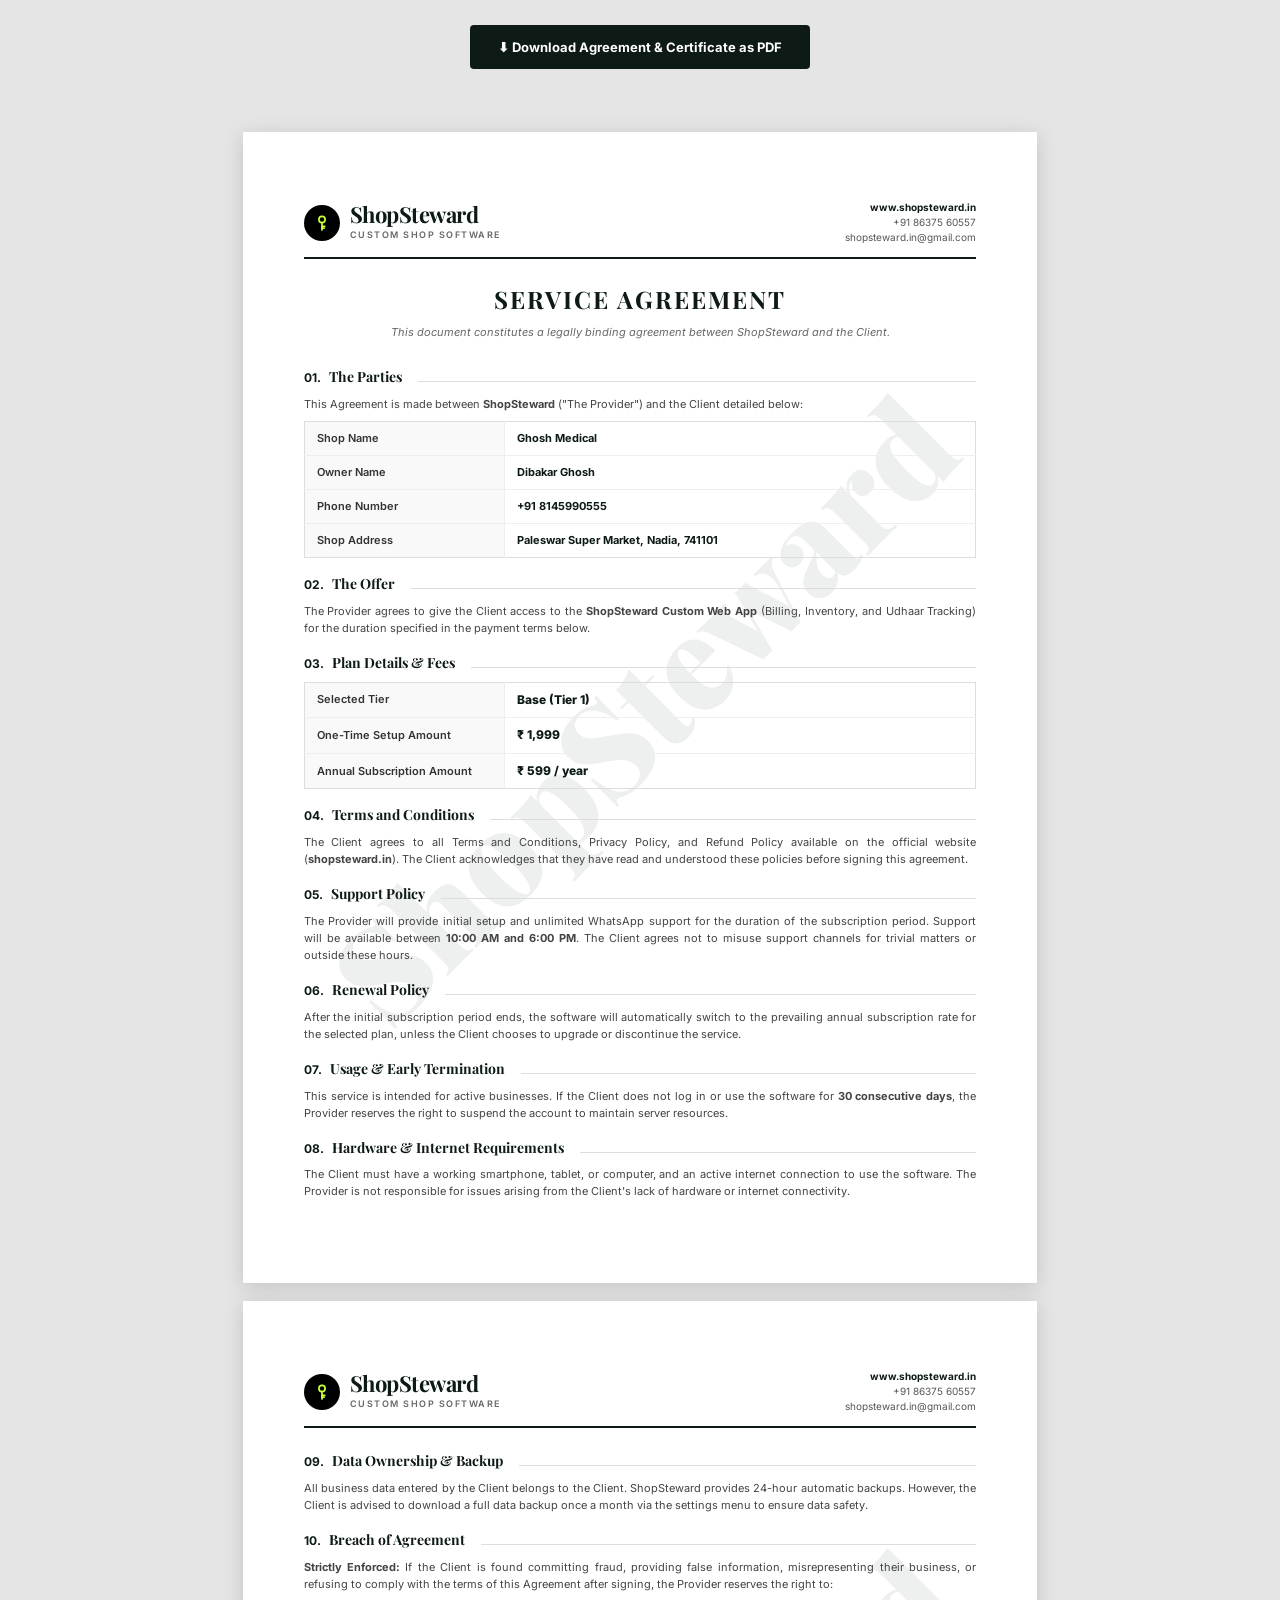
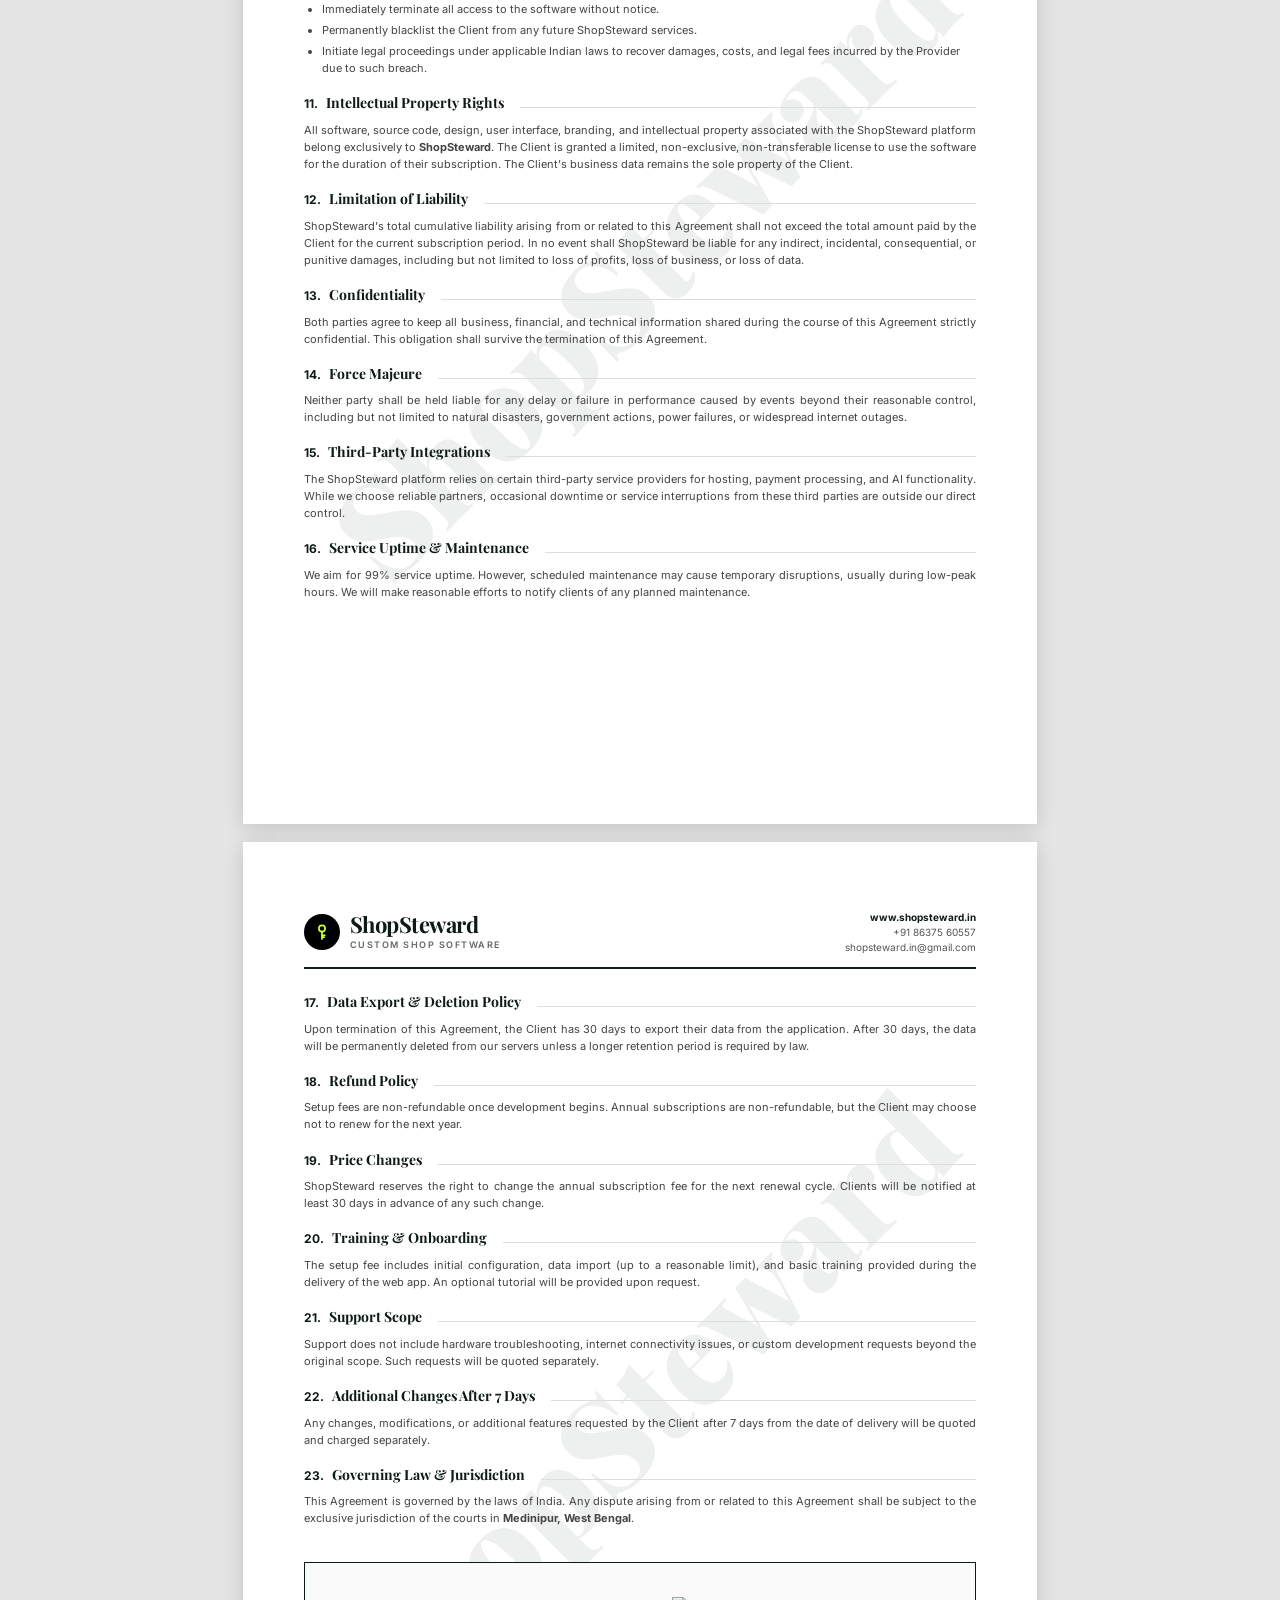
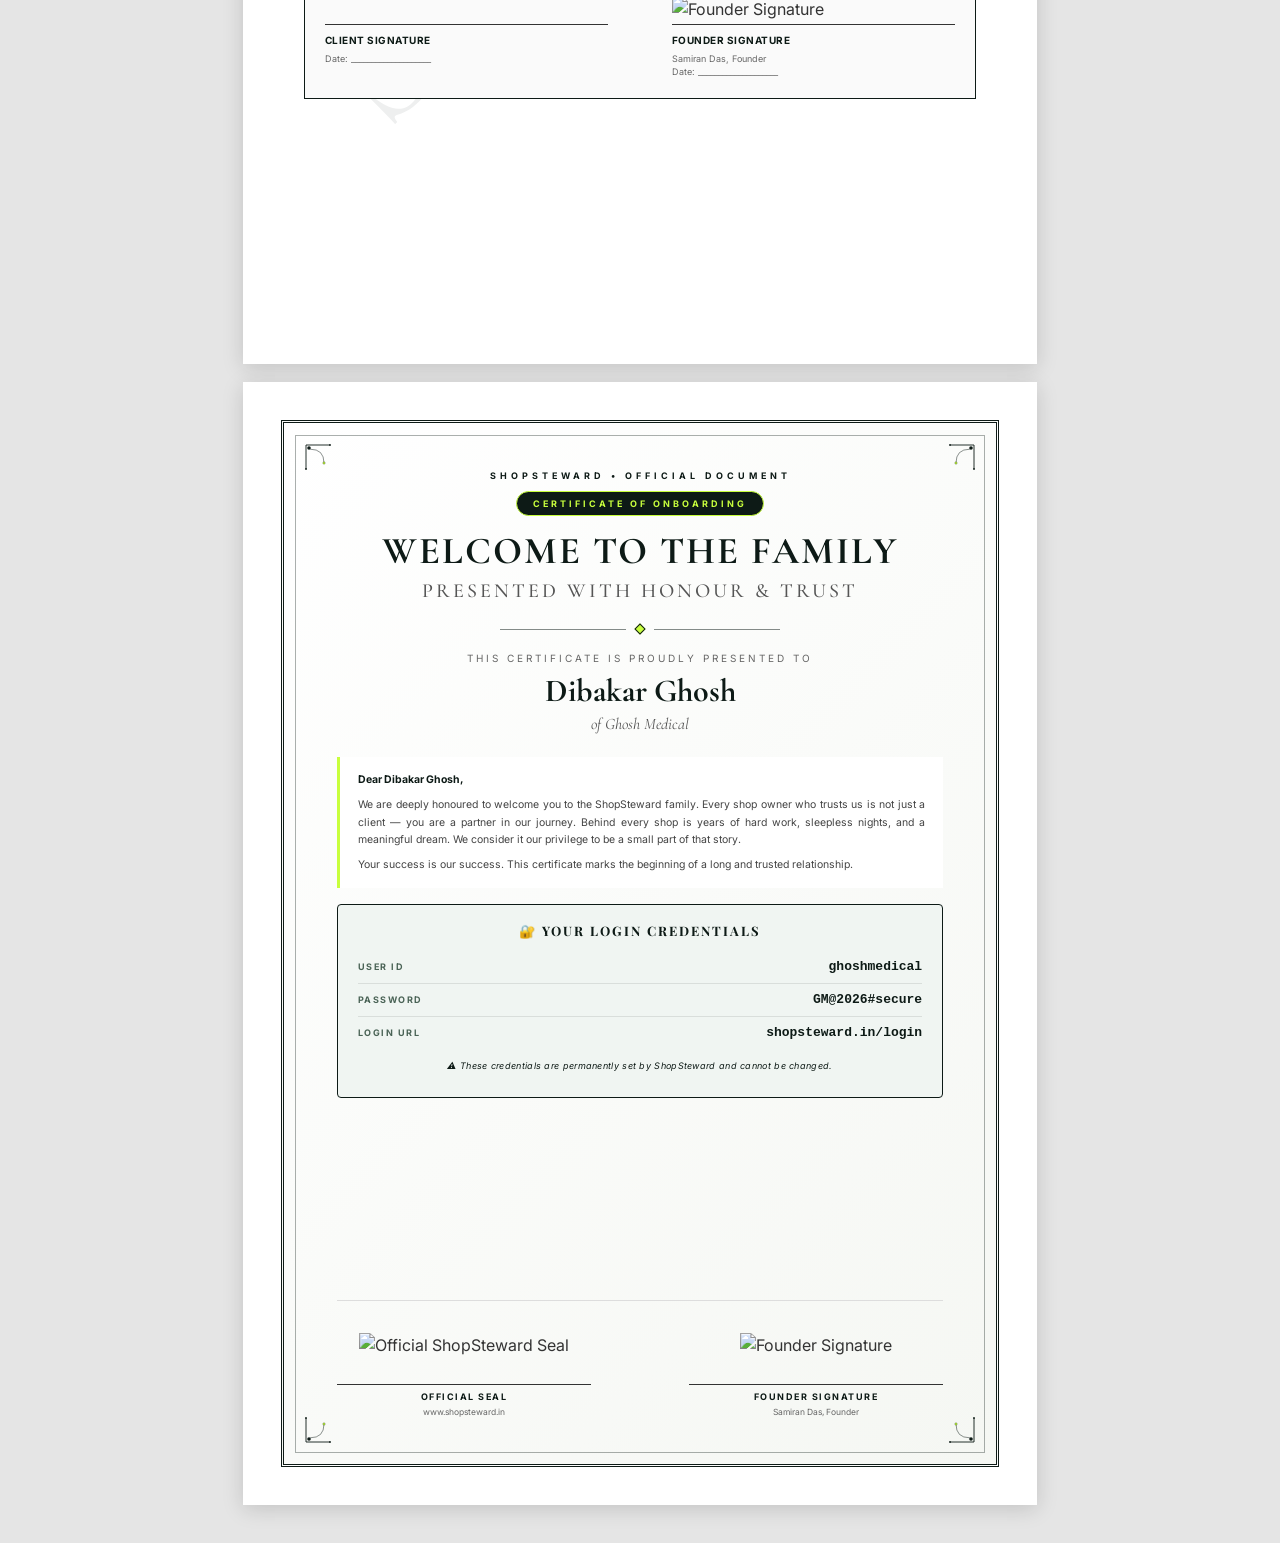
==== index.html @ d583997a "Add files via upload" ====
<!doctype html>
<html lang="en">
<head>
<meta charset="utf-8">
<meta name="viewport" content="width=device-width,initial-scale=1,viewport-fit=cover">
<title>ShopSteward — Service Agreement &amp; Onboarding Certificate</title>
<link rel="preconnect" href="https://fonts.googleapis.com">
<link rel="preconnect" href="https://fonts.gstatic.com" crossorigin>
<link href="https://fonts.googleapis.com/css2?family=Inter:wght@400;500;600;700&family=Playfair+Display:ital,wght@0,400;0,600;0,700;1,400&family=Cormorant+Garamond:wght@500;600;700&display=swap" rel="stylesheet">
<script src="https://cdnjs.cloudflare.com/ajax/libs/html2pdf.js/0.10.1/html2pdf.bundle.min.js"></script>
<style>
  @page { size: A4; margin: 0; }
  * { box-sizing: border-box; -webkit-print-color-adjust: exact; print-color-adjust: exact; }
  body {
    margin: 0; padding: 0; background: #e5e5e5;
    font-family: 'Inter', sans-serif; color: #333; line-height: 1.55;
  }
  #pdf-document { padding: 20px 0; }

  .page {
    width: 210mm; min-height: 297mm; margin: 18px auto;
    background: #ffffff; padding: 18mm 16mm;
    position: relative; box-shadow: 0 4px 20px rgba(0,0,0,0.15);
    overflow: hidden; page-break-after: always;
  }
  .page:last-child { page-break-after: auto; }

  .watermark {
    position: absolute; top: 50%; left: 50%;
    transform: translate(-50%, -50%) rotate(-45deg);
    font-family: 'Playfair Display', serif; font-size: 130px;
    font-weight: 900; color: rgba(13, 26, 22, 0.07);
    white-space: nowrap; z-index: 0; pointer-events: none; user-select: none;
  }
  .content { position: relative; z-index: 1; }

  .header {
    display: flex; justify-content: space-between; align-items: center;
    flex-wrap: wrap; gap: 12px; padding-bottom: 12px;
    border-bottom: 2px solid #0D1A16; margin-bottom: 22px;
  }
  .brand { display: flex; align-items: center; gap: 10px; }
  .logo-circle {
    width: 36px; height: 36px; background-color: #000000;
    border-radius: 50%; display: flex; align-items: center;
    justify-content: center; flex-shrink: 0;
  }
  .logo-circle svg { width: 22px; height: 22px; }
  .brand-text {
    font-family: 'Playfair Display', serif; font-size: 22px;
    font-weight: 700; letter-spacing: -0.5px; color: #0D1A16; line-height: 1;
  }
  .brand-sub {
    font-size: 9px; font-weight: 600; letter-spacing: 1.5px;
    color: #666; text-transform: uppercase; margin-top: 3px;
  }
  .header-contact { text-align: right; font-size: 10px; color: #555; line-height: 1.5; }
  .header-contact strong { color: #0D1A16; }

  .doc-title {
    text-align: center; font-family: 'Playfair Display', serif;
    font-size: 24px; font-weight: 700; letter-spacing: 2px;
    text-transform: uppercase; color: #0D1A16; margin-bottom: 6px;
  }
  .doc-subtitle {
    text-align: center; font-size: 11px; color: #666;
    margin-bottom: 25px; font-style: italic;
  }

  .section { margin-bottom: 15px; }
  h2 {
    font-family: 'Playfair Display', serif; font-size: 14px;
    font-weight: 700; color: #0D1A16; margin-top: 0; margin-bottom: 8px;
    display: flex; align-items: baseline; gap: 8px;
  }
  h2 .num { font-family: 'Inter', sans-serif; font-size: 12px; font-weight: 700; color: #0D1A16; }
  h2 .divider { flex-grow: 1; height: 1px; background-color: #ddd; margin-left: 8px; }
  p { font-size: 11px; margin: 0 0 8px 0; color: #444; text-align: justify; }
  ul { padding-left: 18px; margin: 0 0 10px 0; }
  li { font-size: 11px; margin-bottom: 4px; color: #444; }

  .info-table {
    width: 100%; border-collapse: collapse; margin-bottom: 12px;
    font-size: 11px; border: 1px solid #ddd;
  }
  .info-table td { padding: 8px 12px; border-bottom: 1px solid #eee; }
  .info-table tr:last-child td { border-bottom: none; }
  .info-table td:first-child {
    width: 200px; font-weight: 600; color: #333;
    background-color: #f9f9f9; border-right: 1px solid #eee;
  }
  .info-table td:last-child { color: #0D1A16; font-weight: 700; }
  .info-table.financial td:last-child { font-size: 12px; font-weight: 800; }

  .signatures {
    display: flex; justify-content: space-between; margin-top: 35px;
    padding: 20px; border: 1.5px solid #0D1A16; background-color: #fafafa;
  }
  .sig-box { width: 45%; }
  .sig-line {
    border-bottom: 1px solid #333; height: 42px;
    margin-bottom: 8px; position: relative;
  }
  .signature-img {
    position: absolute; bottom: 3px; left: 0;
    max-height: 50px; width: auto; z-index: 2;
  }
  .sig-label {
    font-size: 10px; font-weight: 700; color: #0D1A16;
    text-transform: uppercase; letter-spacing: 0.5px;
  }
  .sig-sub { font-size: 9px; color: #666; margin-top: 4px; line-height: 1.4; }

  /* ================== PREMIUM ONBOARDING CERTIFICATE =============== */
  .cert-wrap {
    position: absolute; inset: 10mm;
    background: linear-gradient(135deg, #ffffff 0%, #fafbf9 50%, #f5f7f3 100%);
    border: 3px double #0D1A16;
    padding: 12mm 14mm;
    display: flex; flex-direction: column;
    z-index: 1;
  }
  .cert-wrap:before {
    content: ""; position: absolute; inset: 3mm;
    border: 1px solid rgba(13, 26, 22, 0.35);
    pointer-events: none;
  }

  .corner {
    position: absolute; width: 60px; height: 60px;
    pointer-events: none; z-index: 2;
  }
  .corner svg { width: 100%; height: 100%; }
  .corner-tl { top: 5mm; left: 5mm; }
  .corner-tr { top: 5mm; right: 5mm; transform: scaleX(-1); }
  .corner-bl { bottom: 5mm; left: 5mm; transform: scaleY(-1); }
  .corner-br { bottom: 5mm; right: 5mm; transform: scale(-1); }

  .cert-inner {
    position: relative; z-index: 3; height: 100%;
    display: flex; flex-direction: column;
  }

  .cert-top { text-align: center; }

  .cert-issuer {
    font-size: 9px; font-weight: 700; letter-spacing: 4px;
    color: #0D1A16; text-transform: uppercase; margin-bottom: 6px;
  }

  .cert-badge {
    display: inline-block;
    background: #0D1A16; color: #c8ff3d;
    font-size: 9px; font-weight: 700; letter-spacing: 3px;
    padding: 5px 16px; border-radius: 100px; text-transform: uppercase;
    margin-bottom: 16px;
    border: 1px solid #c8ff3d;
  }

  .cert-title {
    font-family: 'Cormorant Garamond', serif;
    font-size: 38px; font-weight: 700; color: #0D1A16;
    letter-spacing: 2px; line-height: 1; margin-bottom: 6px;
    text-transform: uppercase;
  }
  .cert-title-sub {
    font-family: 'Cormorant Garamond', serif;
    font-size: 20px; font-weight: 500; color: #555;
    letter-spacing: 3px; text-transform: uppercase;
    margin-bottom: 18px;
  }

  .cert-divider {
    display: flex; align-items: center; justify-content: center;
    gap: 10px; margin: 0 auto 18px; max-width: 280px;
  }
  .cert-divider .line { flex-grow: 1; height: 1px; background: #0D1A16; opacity: 0.5; }
  .cert-divider .diamond {
    width: 8px; height: 8px; background: #c8ff3d;
    transform: rotate(45deg); border: 1px solid #0D1A16;
  }

  .presented-to {
    text-align: center; font-size: 10px;
    letter-spacing: 3px; text-transform: uppercase;
    color: #666; margin-bottom: 6px;
  }
  .client-name-cert {
    font-family: 'Cormorant Garamond', serif;
    font-size: 32px; font-weight: 700; color: #0D1A16;
    text-align: center; line-height: 1.1; margin-bottom: 4px;
  }
  .shop-name-cert {
    font-family: 'Cormorant Garamond', serif;
    font-size: 16px; font-style: italic; color: #555;
    text-align: center; margin-bottom: 20px;
  }

  .cert-welcome {
    background: #ffffff;
    border-left: 3px solid #c8ff3d;
    padding: 14px 18px;
    margin: 0 0 16px 0;
    font-size: 10.5px; line-height: 1.65;
    color: #444;
    text-align: justify;
  }
  .cert-welcome p { margin: 0 0 8px 0; font-size: 10.5px; }
  .cert-welcome p:last-child { margin-bottom: 0; }
  .cert-welcome strong { color: #0D1A16; }

  /* --- LIGHTER CREDENTIALS BOX (High Contrast) --- */
  .credentials-box {
    background: #f0f5f2; /* Very light mint */
    color: #0D1A16;
    padding: 16px 20px; border-radius: 4px;
    margin: 0 0 16px 0;
    border: 1.5px solid #0D1A16;
  }
  .credentials-box h3 {
    font-family: 'Playfair Display', serif; font-size: 13px;
    color: #0D1A16; margin: 0 0 10px 0; letter-spacing: 2px;
    text-transform: uppercase; text-align: center;
  }
  .cred-row {
    display: flex; justify-content: space-between; align-items: center;
    padding: 6px 0; border-bottom: 1px solid rgba(13, 26, 22, 0.1);
  }
  .cred-row:last-of-type { border-bottom: none; }
  .cred-label {
    font-size: 9px; color: #4a6356; font-weight: 700;
    letter-spacing: 1.5px; text-transform: uppercase;
  }
  .cred-value {
    font-family: ui-monospace, monospace; font-size: 13px;
    color: #0D1A16; font-weight: 700;
  }
  .cred-note {
    font-size: 9px; color: #0D1A16; margin-top: 10px;
    font-style: italic; text-align: center; letter-spacing: 0.3px;
  }

  .cert-footer {
    margin-top: auto;
    display: flex; justify-content: space-between; align-items: flex-end;
    padding-top: 12px; border-top: 1px solid #ddd;
    position: relative; z-index: 3;
  }
  .cert-footer-box { text-align: center; width: 42%; }
  
  /* Unified area for both seal and signature */
  .cert-footer-box .sig-area {
    min-height: 65px; display: flex;
    align-items: center; justify-content: center;
    margin-bottom: 6px;
  }
  .cert-footer-box .sig-area img { max-height: 65px; width: auto; }
  .cert-footer-box .sig-name-text {
    font-family: 'Cormorant Garamond', serif;
    font-size: 18px; font-weight: 600; color: #0D1A16;
    letter-spacing: 2px;
  }
  .cert-footer-box .sig-line-cert {
    border-bottom: 1px solid #333; margin-bottom: 5px;
  }
  .cert-footer-box .sig-title {
    font-size: 9px; font-weight: 700; color: #0D1A16;
    text-transform: uppercase; letter-spacing: 1.5px;
  }
  .cert-footer-box .sig-subtitle {
    font-size: 8.5px; color: #666; margin-top: 2px;
  }

  .pdf-btn-container { text-align: center; margin-top: 25px; margin-bottom: 25px; }
  .pdf-btn {
    background-color: #0D1A16; color: #ffffff; border: none;
    padding: 14px 28px; font-size: 13px; font-weight: 700;
    border-radius: 4px; cursor: pointer; font-family: 'Inter', sans-serif;
    transition: 0.2s;
  }
  .pdf-btn:hover { background-color: #1a2e27; }

  @media print {
    body { background: #fff; }
    #pdf-document { padding: 0; }
    .page {
      box-shadow: none; margin: 0; width: 100%;
      min-height: 100%; padding: 15mm 12mm; page-break-after: always;
    }
    .pdf-btn-container { display: none; }
  }
</style>
</head>
<body>

<div class="pdf-btn-container">
  <button class="pdf-btn" onclick="downloadPDF()">⬇ Download Agreement &amp; Certificate as PDF</button>
</div>

<div id="pdf-document">

  <!-- ================= AGREEMENT — PAGE 1 ================= -->
  <div class="page">
    <div class="watermark">ShopSteward</div>
    <div class="content">
      <div class="header">
        <div class="brand">
          <div class="logo-circle">
            <svg xmlns="http://www.w3.org/2000/svg" viewBox="0 0 64 64" width="22" height="22"><circle cx="32" cy="22" r="9" stroke="#c8ff3d" stroke-width="5" fill="none"/><line x1="32" y1="31" x2="32" y2="52" stroke="#c8ff3d" stroke-width="5" stroke-linecap="round"/><line x1="32" y1="42" x2="40" y2="42" stroke="#c8ff3d" stroke-width="5" stroke-linecap="round"/><line x1="32" y1="47" x2="38" y2="47" stroke="#c8ff3d" stroke-width="5" stroke-linecap="round"/></svg>
          </div>
          <div>
            <div class="brand-text">ShopSteward</div>
            <div class="brand-sub">Custom Shop Software</div>
          </div>
        </div>
        <div class="header-contact">
          <strong>www.shopsteward.in</strong><br>+91 86375 60557<br>shopsteward.in@gmail.com
        </div>
      </div>

      <div class="doc-title">Service Agreement</div>
      <div class="doc-subtitle">This document constitutes a legally binding agreement between ShopSteward and the Client.</div>

      <div class="section">
        <h2><span class="num">01.</span> The Parties <span class="divider"></span></h2>
        <p>This Agreement is made between <strong>ShopSteward</strong> ("The Provider") and the Client detailed below:</p>
        <!-- ===================== CLIENT DETAILS BLOCK ===================== -->
        <table class="info-table">
          <tr><td>Shop Name</td><td>Ghosh Medical</td></tr>
          <tr><td>Owner Name</td><td>Dibakar Ghosh</td></tr>
          <tr><td>Phone Number</td><td>+91 8145990555</td></tr>
          <tr><td>Shop Address</td><td>Paleswar Super Market, Nadia, 741101</td></tr>
        </table>
        <!-- ================== END CLIENT DETAILS BLOCK ==================== -->
      </div>

      <div class="section">
        <h2><span class="num">02.</span> The Offer <span class="divider"></span></h2>
        <p>The Provider agrees to give the Client access to the <strong>ShopSteward Custom Web App</strong> (Billing, Inventory, and Udhaar Tracking) for the duration specified in the payment terms below.</p>
      </div>

      <div class="section">
        <h2><span class="num">03.</span> Plan Details &amp; Fees <span class="divider"></span></h2>
        <!-- ===================== PRICING DETAILS BLOCK ==================== -->
        <table class="info-table financial">
          <tr><td>Selected Tier</td><td>Base (Tier 1)</td></tr>
          <tr><td>One-Time Setup Amount</td><td>₹ 1,999</td></tr>
          <tr><td>Annual Subscription Amount</td><td>₹ 599 / year</td></tr>
        </table>
        <!-- ================== END PRICING DETAILS BLOCK =================== -->
      </div>

      <div class="section">
        <h2><span class="num">04.</span> Terms and Conditions <span class="divider"></span></h2>
        <p>The Client agrees to all Terms and Conditions, Privacy Policy, and Refund Policy available on the official website (<strong>shopsteward.in</strong>). The Client acknowledges that they have read and understood these policies before signing this agreement.</p>
      </div>

      <div class="section">
        <h2><span class="num">05.</span> Support Policy <span class="divider"></span></h2>
        <p>The Provider will provide initial setup and unlimited WhatsApp support for the duration of the subscription period. Support will be available between <strong>10:00 AM and 6:00 PM</strong>. The Client agrees not to misuse support channels for trivial matters or outside these hours.</p>
      </div>

      <div class="section">
        <h2><span class="num">06.</span> Renewal Policy <span class="divider"></span></h2>
        <p>After the initial subscription period ends, the software will automatically switch to the prevailing annual subscription rate for the selected plan, unless the Client chooses to upgrade or discontinue the service.</p>
      </div>

      <div class="section">
        <h2><span class="num">07.</span> Usage &amp; Early Termination <span class="divider"></span></h2>
        <p>This service is intended for active businesses. If the Client does not log in or use the software for <strong>30 consecutive days</strong>, the Provider reserves the right to suspend the account to maintain server resources.</p>
      </div>

      <div class="section">
        <h2><span class="num">08.</span> Hardware &amp; Internet Requirements <span class="divider"></span></h2>
        <p>The Client must have a working smartphone, tablet, or computer, and an active internet connection to use the software. The Provider is not responsible for issues arising from the Client's lack of hardware or internet connectivity.</p>
      </div>
    </div>
  </div>

  <!-- ================= AGREEMENT — PAGE 2 ================= -->
  <div class="page">
    <div class="watermark">ShopSteward</div>
    <div class="content">
      <div class="header">
        <div class="brand">
          <div class="logo-circle">
            <svg xmlns="http://www.w3.org/2000/svg" viewBox="0 0 64 64" width="22" height="22"><circle cx="32" cy="22" r="9" stroke="#c8ff3d" stroke-width="5" fill="none"/><line x1="32" y1="31" x2="32" y2="52" stroke="#c8ff3d" stroke-width="5" stroke-linecap="round"/><line x1="32" y1="42" x2="40" y2="42" stroke="#c8ff3d" stroke-width="5" stroke-linecap="round"/><line x1="32" y1="47" x2="38" y2="47" stroke="#c8ff3d" stroke-width="5" stroke-linecap="round"/></svg>
          </div>
          <div>
            <div class="brand-text">ShopSteward</div>
            <div class="brand-sub">Custom Shop Software</div>
          </div>
        </div>
        <div class="header-contact">
          <strong>www.shopsteward.in</strong><br>+91 86375 60557<br>shopsteward.in@gmail.com
        </div>
      </div>

      <div class="section">
        <h2><span class="num">09.</span> Data Ownership &amp; Backup <span class="divider"></span></h2>
        <p>All business data entered by the Client belongs to the Client. ShopSteward provides 24-hour automatic backups. However, the Client is advised to download a full data backup once a month via the settings menu to ensure data safety.</p>
      </div>

      <div class="section">
        <h2><span class="num">10.</span> Breach of Agreement <span class="divider"></span></h2>
        <p><strong>Strictly Enforced:</strong> If the Client is found committing fraud, providing false information, misrepresenting their business, or refusing to comply with the terms of this Agreement after signing, the Provider reserves the right to:</p>
        <ul>
          <li>Immediately terminate all access to the software without notice.</li>
          <li>Permanently blacklist the Client from any future ShopSteward services.</li>
          <li>Initiate legal proceedings under applicable Indian laws to recover damages, costs, and legal fees incurred by the Provider due to such breach.</li>
        </ul>
      </div>

      <div class="section">
        <h2><span class="num">11.</span> Intellectual Property Rights <span class="divider"></span></h2>
        <p>All software, source code, design, user interface, branding, and intellectual property associated with the ShopSteward platform belong exclusively to <strong>ShopSteward</strong>. The Client is granted a limited, non-exclusive, non-transferable license to use the software for the duration of their subscription. The Client's business data remains the sole property of the Client.</p>
      </div>

      <div class="section">
        <h2><span class="num">12.</span> Limitation of Liability <span class="divider"></span></h2>
        <p>ShopSteward's total cumulative liability arising from or related to this Agreement shall not exceed the total amount paid by the Client for the current subscription period. In no event shall ShopSteward be liable for any indirect, incidental, consequential, or punitive damages, including but not limited to loss of profits, loss of business, or loss of data.</p>
      </div>

      <div class="section">
        <h2><span class="num">13.</span> Confidentiality <span class="divider"></span></h2>
        <p>Both parties agree to keep all business, financial, and technical information shared during the course of this Agreement strictly confidential. This obligation shall survive the termination of this Agreement.</p>
      </div>

      <div class="section">
        <h2><span class="num">14.</span> Force Majeure <span class="divider"></span></h2>
        <p>Neither party shall be held liable for any delay or failure in performance caused by events beyond their reasonable control, including but not limited to natural disasters, government actions, power failures, or widespread internet outages.</p>
      </div>

      <div class="section">
        <h2><span class="num">15.</span> Third-Party Integrations <span class="divider"></span></h2>
        <p>The ShopSteward platform relies on certain third-party service providers for hosting, payment processing, and AI functionality. While we choose reliable partners, occasional downtime or service interruptions from these third parties are outside our direct control.</p>
      </div>

      <div class="section">
        <h2><span class="num">16.</span> Service Uptime &amp; Maintenance <span class="divider"></span></h2>
        <p>We aim for 99% service uptime. However, scheduled maintenance may cause temporary disruptions, usually during low-peak hours. We will make reasonable efforts to notify clients of any planned maintenance.</p>
      </div>
    </div>
  </div>

  <!-- ================= AGREEMENT — PAGE 3 ================= -->
  <div class="page">
    <div class="watermark">ShopSteward</div>
    <div class="content">
      <div class="header">
        <div class="brand">
          <div class="logo-circle">
            <svg xmlns="http://www.w3.org/2000/svg" viewBox="0 0 64 64" width="22" height="22"><circle cx="32" cy="22" r="9" stroke="#c8ff3d" stroke-width="5" fill="none"/><line x1="32" y1="31" x2="32" y2="52" stroke="#c8ff3d" stroke-width="5" stroke-linecap="round"/><line x1="32" y1="42" x2="40" y2="42" stroke="#c8ff3d" stroke-width="5" stroke-linecap="round"/><line x1="32" y1="47" x2="38" y2="47" stroke="#c8ff3d" stroke-width="5" stroke-linecap="round"/></svg>
          </div>
          <div>
            <div class="brand-text">ShopSteward</div>
            <div class="brand-sub">Custom Shop Software</div>
          </div>
        </div>
        <div class="header-contact">
          <strong>www.shopsteward.in</strong><br>+91 86375 60557<br>shopsteward.in@gmail.com
        </div>
      </div>

      <div class="section">
        <h2><span class="num">17.</span> Data Export &amp; Deletion Policy <span class="divider"></span></h2>
        <p>Upon termination of this Agreement, the Client has 30 days to export their data from the application. After 30 days, the data will be permanently deleted from our servers unless a longer retention period is required by law.</p>
      </div>

      <div class="section">
        <h2><span class="num">18.</span> Refund Policy <span class="divider"></span></h2>
        <p>Setup fees are non-refundable once development begins. Annual subscriptions are non-refundable, but the Client may choose not to renew for the next year.</p>
      </div>

      <div class="section">
        <h2><span class="num">19.</span> Price Changes <span class="divider"></span></h2>
        <p>ShopSteward reserves the right to change the annual subscription fee for the next renewal cycle. Clients will be notified at least 30 days in advance of any such change.</p>
      </div>

      <div class="section">
        <h2><span class="num">20.</span> Training &amp; Onboarding <span class="divider"></span></h2>
        <p>The setup fee includes initial configuration, data import (up to a reasonable limit), and basic training provided during the delivery of the web app. An optional tutorial will be provided upon request.</p>
      </div>

      <div class="section">
        <h2><span class="num">21.</span> Support Scope <span class="divider"></span></h2>
        <p>Support does not include hardware troubleshooting, internet connectivity issues, or custom development requests beyond the original scope. Such requests will be quoted separately.</p>
      </div>

      <div class="section">
        <h2><span class="num">22.</span> Additional Changes After 7 Days <span class="divider"></span></h2>
        <p>Any changes, modifications, or additional features requested by the Client after 7 days from the date of delivery will be quoted and charged separately.</p>
      </div>

      <div class="section">
        <h2><span class="num">23.</span> Governing Law &amp; Jurisdiction <span class="divider"></span></h2>
        <p>This Agreement is governed by the laws of India. Any dispute arising from or related to this Agreement shall be subject to the exclusive jurisdiction of the courts in <strong>Medinipur, West Bengal</strong>.</p>
      </div>

      <div class="signatures">
        <div class="sig-box">
          <div class="sig-line"></div>
          <div class="sig-label">Client Signature</div>
          <div class="sig-sub">Date: ____________________</div>
        </div>
        <div class="sig-box">
          <div class="sig-line">
            <!-- SIGNATURE IMAGE -->
            <img src="signature.png" alt="Founder Signature" class="signature-img">
          </div>
          <div class="sig-label">Founder Signature</div>
          <div class="sig-sub">Samiran Das, Founder<br>Date: ____________________</div>
        </div>
      </div>
    </div>
  </div>

  <!-- ================= PREMIUM ONBOARDING CERTIFICATE ================= -->
  <div class="page">
    <div class="watermark">ShopSteward</div>

    <div class="cert-wrap">
      <!-- Decorative Corner Ornaments -->
      <div class="corner corner-tl">
        <svg viewBox="0 0 100 100" xmlns="http://www.w3.org/2000/svg">
          <path d="M 5 5 L 45 5" stroke="#0D1A16" stroke-width="1.5" fill="none"/>
          <path d="M 5 5 L 5 45" stroke="#0D1A16" stroke-width="1.5" fill="none"/>
          <path d="M 12 12 Q 35 12 35 35" stroke="#0D1A16" stroke-width="0.8" fill="none"/>
          <circle cx="10" cy="10" r="3" fill="#0D1A16"/>
          <circle cx="35" cy="35" r="2" fill="#c8ff3d" stroke="#0D1A16" stroke-width="0.5"/>
          <circle cx="45" cy="5" r="1.5" fill="#0D1A16"/>
          <circle cx="5" cy="45" r="1.5" fill="#0D1A16"/>
        </svg>
      </div>
      <div class="corner corner-tr">
        <svg viewBox="0 0 100 100" xmlns="http://www.w3.org/2000/svg">
          <path d="M 5 5 L 45 5" stroke="#0D1A16" stroke-width="1.5" fill="none"/>
          <path d="M 5 5 L 5 45" stroke="#0D1A16" stroke-width="1.5" fill="none"/>
          <path d="M 12 12 Q 35 12 35 35" stroke="#0D1A16" stroke-width="0.8" fill="none"/>
          <circle cx="10" cy="10" r="3" fill="#0D1A16"/>
          <circle cx="35" cy="35" r="2" fill="#c8ff3d" stroke="#0D1A16" stroke-width="0.5"/>
          <circle cx="45" cy="5" r="1.5" fill="#0D1A16"/>
          <circle cx="5" cy="45" r="1.5" fill="#0D1A16"/>
        </svg>
      </div>
      <div class="corner corner-bl">
        <svg viewBox="0 0 100 100" xmlns="http://www.w3.org/2000/svg">
          <path d="M 5 5 L 45 5" stroke="#0D1A16" stroke-width="1.5" fill="none"/>
          <path d="M 5 5 L 5 45" stroke="#0D1A16" stroke-width="1.5" fill="none"/>
          <path d="M 12 12 Q 35 12 35 35" stroke="#0D1A16" stroke-width="0.8" fill="none"/>
          <circle cx="10" cy="10" r="3" fill="#0D1A16"/>
          <circle cx="35" cy="35" r="2" fill="#c8ff3d" stroke="#0D1A16" stroke-width="0.5"/>
          <circle cx="45" cy="5" r="1.5" fill="#0D1A16"/>
          <circle cx="5" cy="45" r="1.5" fill="#0D1A16"/>
        </svg>
      </div>
      <div class="corner corner-br">
        <svg viewBox="0 0 100 100" xmlns="http://www.w3.org/2000/svg">
          <path d="M 5 5 L 45 5" stroke="#0D1A16" stroke-width="1.5" fill="none"/>
          <path d="M 5 5 L 5 45" stroke="#0D1A16" stroke-width="1.5" fill="none"/>
          <path d="M 12 12 Q 35 12 35 35" stroke="#0D1A16" stroke-width="0.8" fill="none"/>
          <circle cx="10" cy="10" r="3" fill="#0D1A16"/>
          <circle cx="35" cy="35" r="2" fill="#c8ff3d" stroke="#0D1A16" stroke-width="0.5"/>
          <circle cx="45" cy="5" r="1.5" fill="#0D1A16"/>
          <circle cx="5" cy="45" r="1.5" fill="#0D1A16"/>
        </svg>
      </div>

      <div class="cert-inner">
        <!-- TOP SECTION -->
        <div class="cert-top">
          <div class="cert-issuer">SHOPSTEWARD • OFFICIAL DOCUMENT</div>
          <div class="cert-badge">Certificate of Onboarding</div>
          <div class="cert-title">Welcome to the Family</div>
          <div class="cert-title-sub">Presented with Honour &amp; Trust</div>

          <div class="cert-divider">
            <span class="line"></span>
            <span class="diamond"></span>
            <span class="line"></span>
          </div>

          <div class="presented-to">This certificate is proudly presented to</div>

          <!-- ===================== CLIENT INFO BLOCK ===================== -->
          <div class="client-name-cert">Dibakar Ghosh</div>
          <div class="shop-name-cert">of Ghosh Medical</div>
          <!-- ================== END CLIENT INFO BLOCK ==================== -->
        </div>

        <!-- WELCOME MESSAGE -->
        <div class="cert-welcome">
          <p><strong>Dear Dibakar Ghosh,</strong></p>
          <p>We are deeply honoured to welcome you to the ShopSteward family. Every shop owner who trusts us is not just a client — you are a partner in our journey. Behind every shop is years of hard work, sleepless nights, and a meaningful dream. We consider it our privilege to be a small part of that story.</p>
          <p>Your success is our success. This certificate marks the beginning of a long and trusted relationship.</p>
        </div>

        <!-- ===================== CREDENTIALS BLOCK (Lighter) ===================== -->
        <div class="credentials-box">
          <h3>🔐 Your Login Credentials</h3>
          <div class="cred-row">
            <span class="cred-label">User ID</span>
            <span class="cred-value">ghoshmedical</span>
          </div>
          <div class="cred-row">
            <span class="cred-label">Password</span>
            <span class="cred-value">GM@2026#secure</span>
          </div>
          <div class="cred-row">
            <span class="cred-label">Login URL</span>
            <span class="cred-value">shopsteward.in/login</span>
          </div>
          <p class="cred-note">⚠ These credentials are permanently set by ShopSteward and cannot be changed.</p>
        </div>
        <!-- ================== END CREDENTIALS BLOCK ==================== -->

        <!-- FOOTER WITH SIGNATURES -->
        <div class="cert-footer">
          <div class="cert-footer-box">
            <!-- SEAL IMAGE GOES HERE -->
            <div class="sig-area">
              <img src="seal.png" alt="Official ShopSteward Seal">
            </div>
            <div class="sig-line-cert"></div>
            <div class="sig-title">Official Seal</div>
            <div class="sig-subtitle">www.shopsteward.in</div>
          </div>
          <div class="cert-footer-box">
            <div class="sig-area">
              <!-- SIGNATURE IMAGE GOES HERE -->
              <img src="signature.png" alt="Founder Signature">
            </div>
            <div class="sig-line-cert"></div>
            <div class="sig-title">Founder Signature</div>
            <div class="sig-subtitle">Samiran Das, Founder</div>
          </div>
        </div>

      </div>
    </div>
  </div>

</div>

<script>
  function downloadPDF() {
    const element = document.getElementById('pdf-document');
    const opt = {
      margin:       0,
      filename:     'ShopSteward_Service_Agreement.pdf',
      image:        { type: 'jpeg', quality: 0.98 },
      html2canvas:  { scale: 2, useCORS: true, letterRendering: true },
      jsPDF:        { unit: 'mm', format: 'a4', orientation: 'portrait' },
      pagebreak:    { mode: 'css', after: '.page' }
    };
    html2pdf().set(opt).from(element).save();
  }
</script>

</body>
</html>
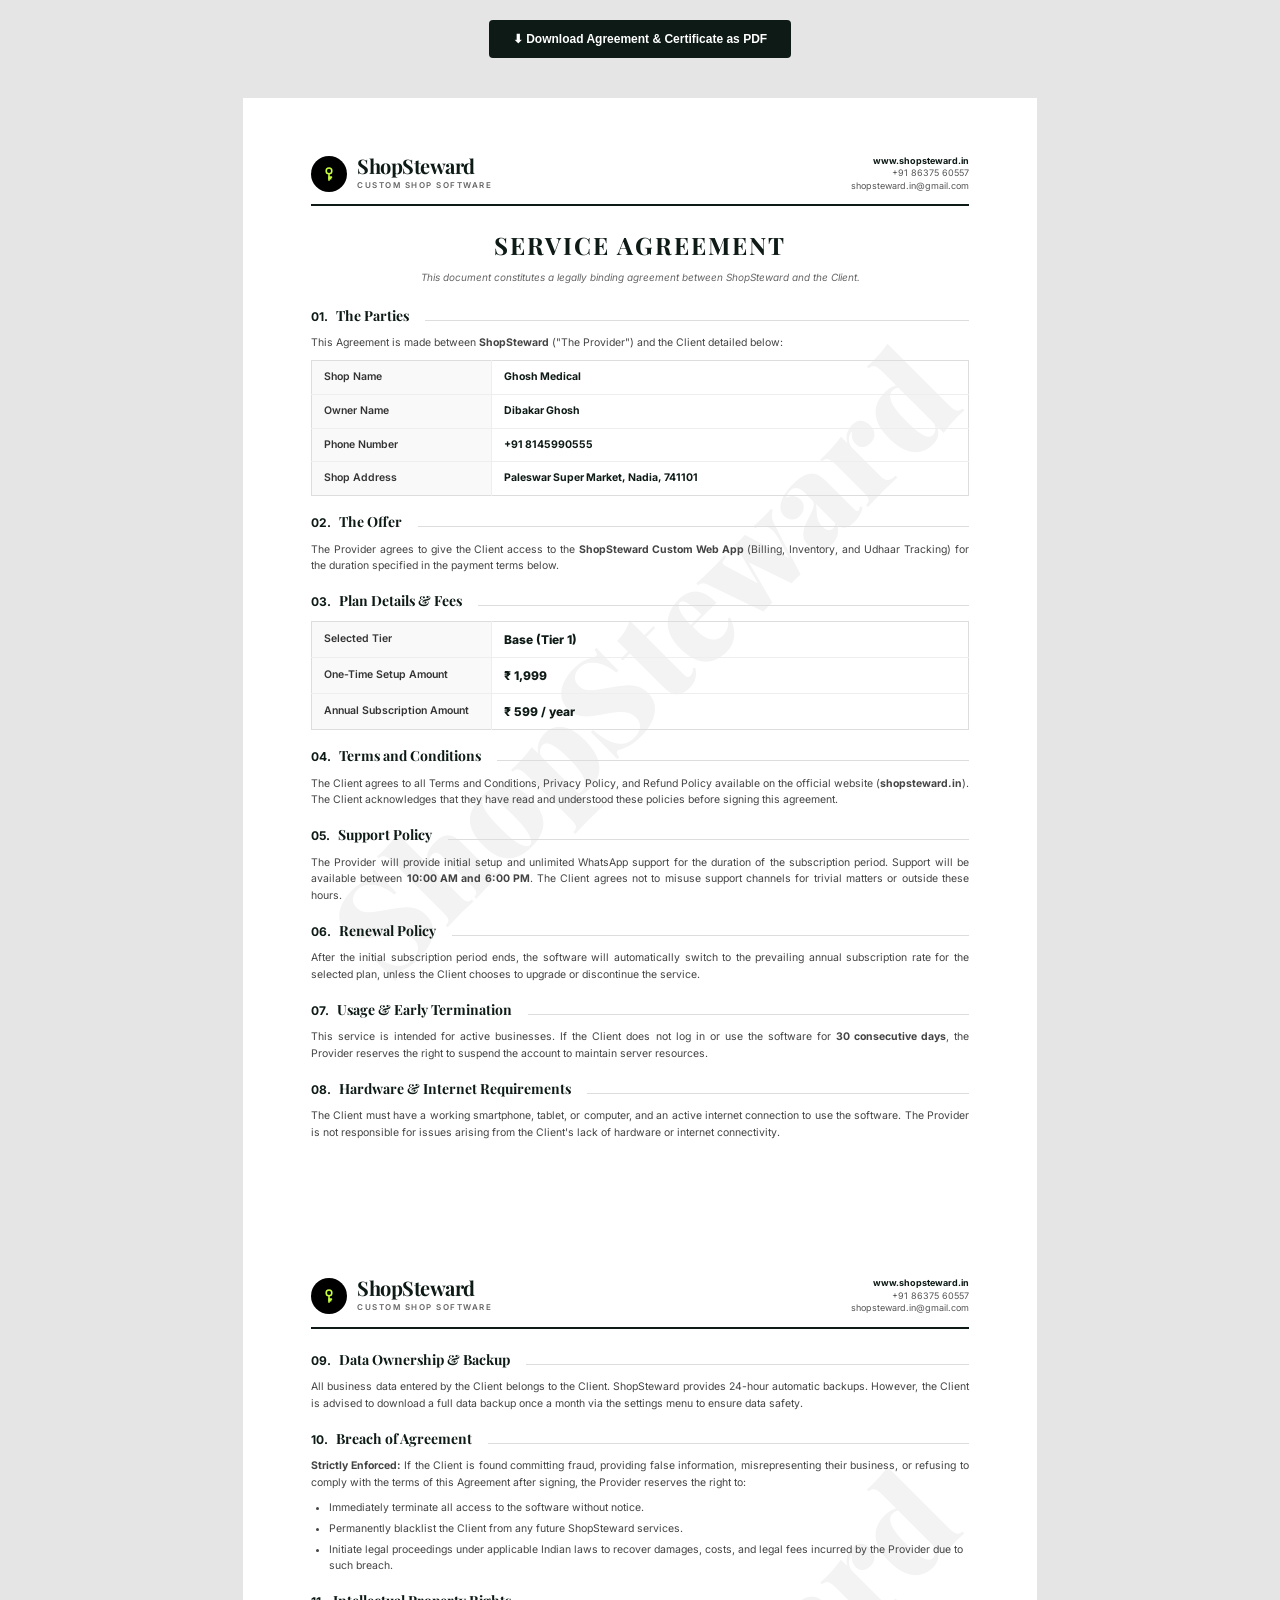
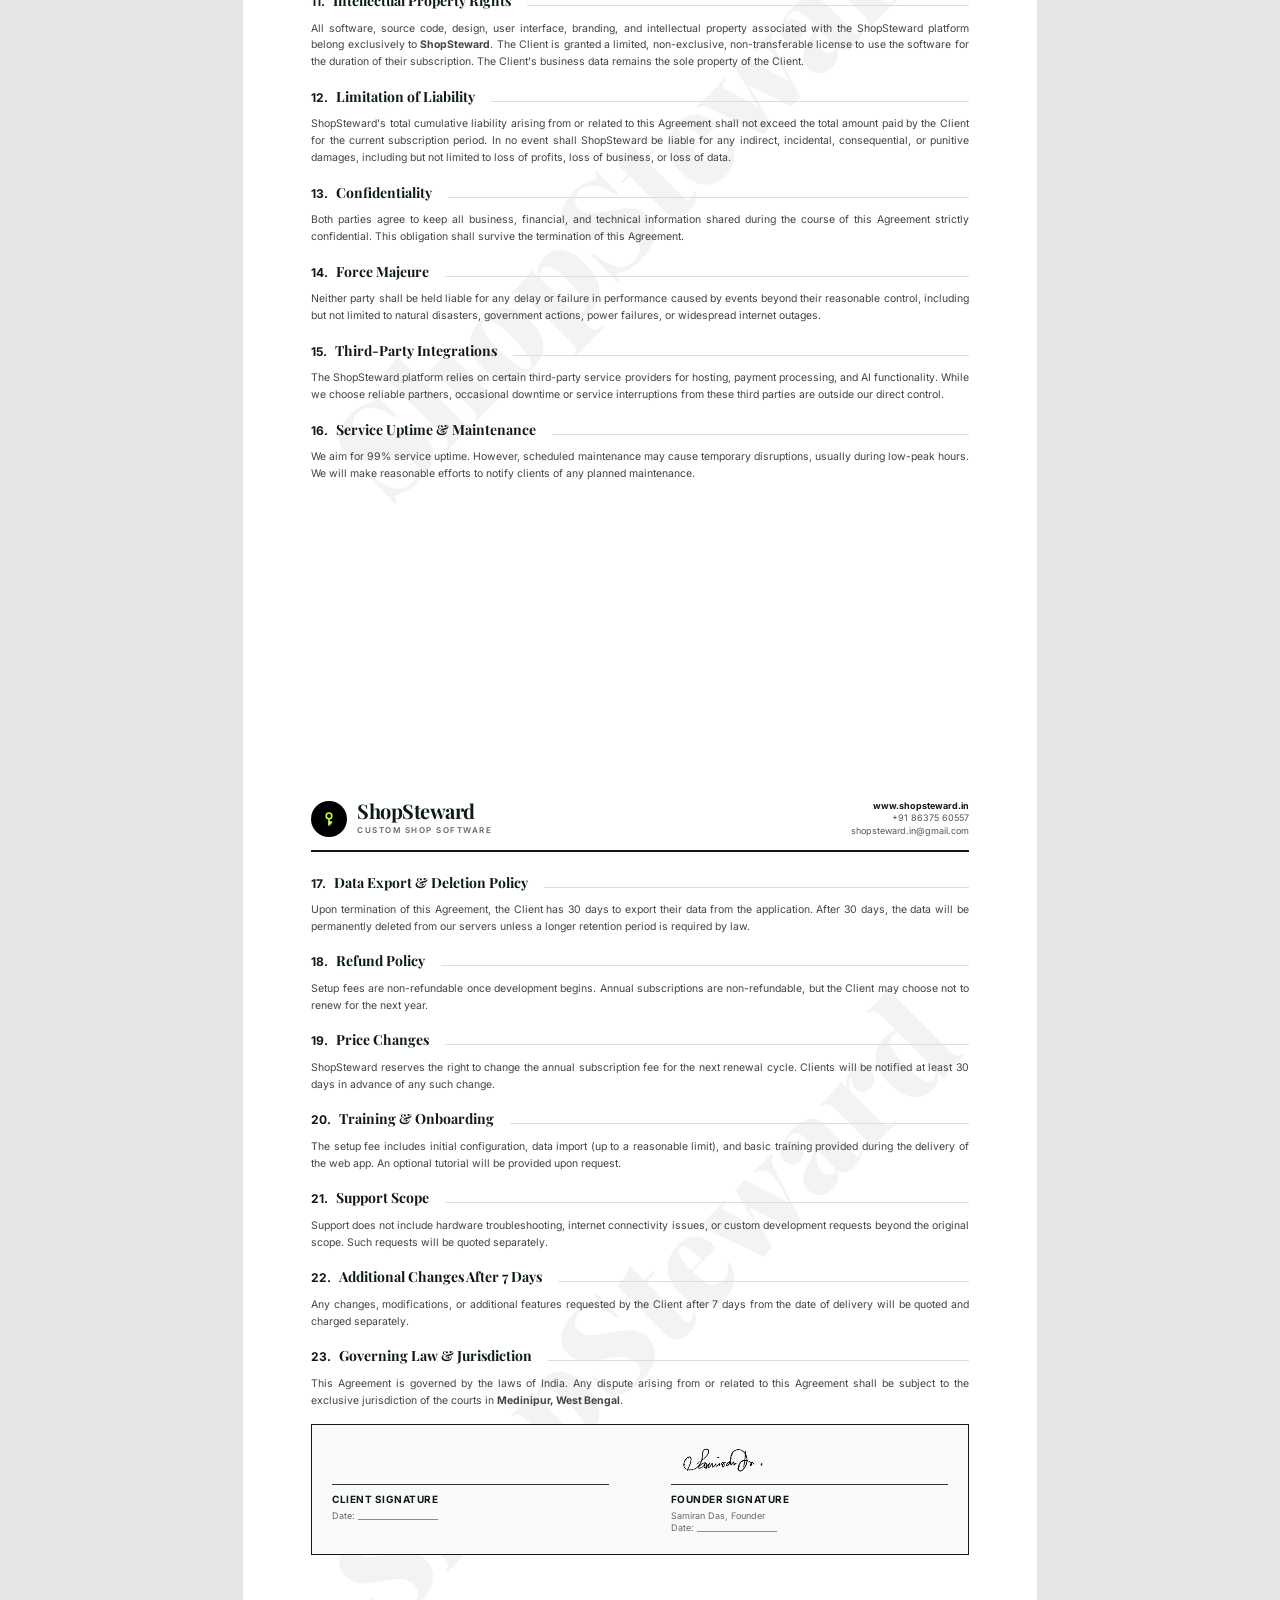
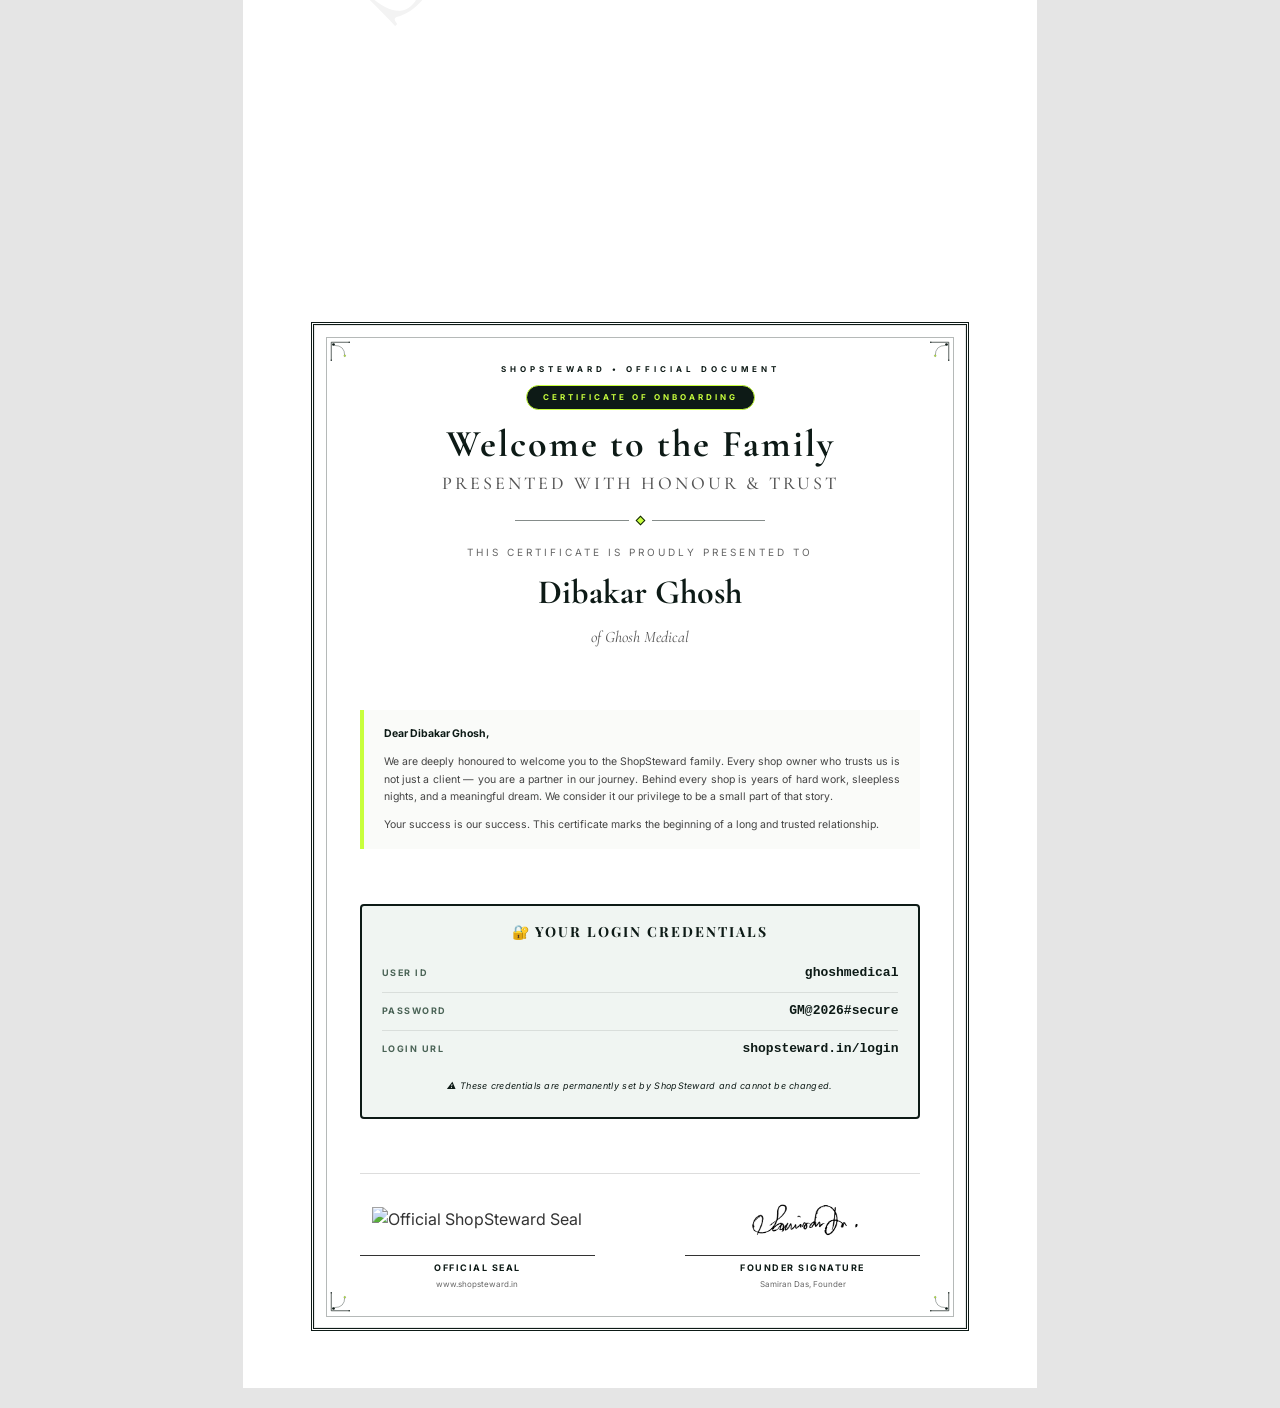
==== commit 5a279b8f: "Add files via upload" ====
--- a/index.html
+++ b/index.html
@@ -11,17 +11,21 @@
 <style>
   @page { size: A4; margin: 0; }
   * { box-sizing: border-box; -webkit-print-color-adjust: exact; print-color-adjust: exact; }
+  
   body {
     margin: 0; padding: 0; background: #e5e5e5;
-    font-family: 'Inter', sans-serif; color: #333; line-height: 1.55;
-  }
+    font-family: 'Inter', sans-serif; color: #333; line-height: 1.6;
+  }
+
   #pdf-document { padding: 20px 0; }
 
+  /* --- STRICT A4 PAGE DIMENSIONS --- */
   .page {
-    width: 210mm; min-height: 297mm; margin: 18px auto;
-    background: #ffffff; padding: 18mm 16mm;
-    position: relative; box-shadow: 0 4px 20px rgba(0,0,0,0.15);
-    overflow: hidden; page-break-after: always;
+    width: 210mm; height: 297mm; margin: 0 auto;
+    background: #ffffff; padding: 15mm 18mm;
+    position: relative; overflow: hidden; page-break-after: always;
+    display: flex; flex-direction: column;
+    box-sizing: border-box;
   }
   .page:last-child { page-break-after: auto; }
 
@@ -29,15 +33,16 @@
     position: absolute; top: 50%; left: 50%;
     transform: translate(-50%, -50%) rotate(-45deg);
     font-family: 'Playfair Display', serif; font-size: 130px;
-    font-weight: 900; color: rgba(13, 26, 22, 0.07);
+    font-weight: 900; color: rgba(13, 26, 22, 0.05);
     white-space: nowrap; z-index: 0; pointer-events: none; user-select: none;
   }
-  .content { position: relative; z-index: 1; }
-
+  .content { position: relative; z-index: 1; flex-grow: 1; }
+
+  /* --- HEADER --- */
   .header {
     display: flex; justify-content: space-between; align-items: center;
-    flex-wrap: wrap; gap: 12px; padding-bottom: 12px;
-    border-bottom: 2px solid #0D1A16; margin-bottom: 22px;
+    flex-wrap: wrap; gap: 15px; padding-bottom: 12px;
+    border-bottom: 2px solid #0D1A16; margin-bottom: 20px;
   }
   .brand { display: flex; align-items: center; gap: 10px; }
   .logo-circle {
@@ -45,28 +50,29 @@
     border-radius: 50%; display: flex; align-items: center;
     justify-content: center; flex-shrink: 0;
   }
-  .logo-circle svg { width: 22px; height: 22px; }
+  .logo-circle svg { width: 20px; height: 20px; }
   .brand-text {
-    font-family: 'Playfair Display', serif; font-size: 22px;
+    font-family: 'Playfair Display', serif; font-size: 20px;
     font-weight: 700; letter-spacing: -0.5px; color: #0D1A16; line-height: 1;
   }
   .brand-sub {
-    font-size: 9px; font-weight: 600; letter-spacing: 1.5px;
+    font-size: 8px; font-weight: 600; letter-spacing: 1.5px;
     color: #666; text-transform: uppercase; margin-top: 3px;
   }
-  .header-contact { text-align: right; font-size: 10px; color: #555; line-height: 1.5; }
+  .header-contact { text-align: right; font-size: 9px; color: #555; line-height: 1.4; }
   .header-contact strong { color: #0D1A16; }
 
   .doc-title {
     text-align: center; font-family: 'Playfair Display', serif;
     font-size: 24px; font-weight: 700; letter-spacing: 2px;
-    text-transform: uppercase; color: #0D1A16; margin-bottom: 6px;
+    text-transform: uppercase; color: #0D1A16; margin-bottom: 4px;
   }
   .doc-subtitle {
-    text-align: center; font-size: 11px; color: #666;
-    margin-bottom: 25px; font-style: italic;
-  }
-
+    text-align: center; font-size: 10px; color: #666;
+    margin-bottom: 20px; font-style: italic;
+  }
+
+  /* --- SECTIONS --- */
   .section { margin-bottom: 15px; }
   h2 {
     font-family: 'Playfair Display', serif; font-size: 14px;
@@ -75,217 +81,132 @@
   }
   h2 .num { font-family: 'Inter', sans-serif; font-size: 12px; font-weight: 700; color: #0D1A16; }
   h2 .divider { flex-grow: 1; height: 1px; background-color: #ddd; margin-left: 8px; }
-  p { font-size: 11px; margin: 0 0 8px 0; color: #444; text-align: justify; }
+  p { font-size: 10.5px; margin: 0 0 8px 0; color: #444; text-align: justify; }
   ul { padding-left: 18px; margin: 0 0 10px 0; }
-  li { font-size: 11px; margin-bottom: 4px; color: #444; }
+  li { font-size: 10.5px; margin-bottom: 4px; color: #444; }
 
   .info-table {
     width: 100%; border-collapse: collapse; margin-bottom: 12px;
-    font-size: 11px; border: 1px solid #ddd;
+    font-size: 10.5px; border: 1px solid #ddd;
   }
   .info-table td { padding: 8px 12px; border-bottom: 1px solid #eee; }
   .info-table tr:last-child td { border-bottom: none; }
   .info-table td:first-child {
-    width: 200px; font-weight: 600; color: #333;
+    width: 180px; font-weight: 600; color: #333;
     background-color: #f9f9f9; border-right: 1px solid #eee;
   }
   .info-table td:last-child { color: #0D1A16; font-weight: 700; }
   .info-table.financial td:last-child { font-size: 12px; font-weight: 800; }
 
+  /* --- SIGNATURES --- */
   .signatures {
-    display: flex; justify-content: space-between; margin-top: 35px;
+    display: flex; justify-content: space-between; margin-top: auto;
     padding: 20px; border: 1.5px solid #0D1A16; background-color: #fafafa;
   }
   .sig-box { width: 45%; }
   .sig-line {
-    border-bottom: 1px solid #333; height: 42px;
-    margin-bottom: 8px; position: relative;
+    border-bottom: 1px solid #333; height: 40px;
+    margin-bottom: 6px; position: relative;
   }
   .signature-img {
-    position: absolute; bottom: 3px; left: 0;
-    max-height: 50px; width: auto; z-index: 2;
+    position: absolute; bottom: 2px; left: 0;
+    max-height: 45px; width: auto; z-index: 2;
   }
   .sig-label {
     font-size: 10px; font-weight: 700; color: #0D1A16;
     text-transform: uppercase; letter-spacing: 0.5px;
   }
-  .sig-sub { font-size: 9px; color: #666; margin-top: 4px; line-height: 1.4; }
-
-  /* ================== PREMIUM ONBOARDING CERTIFICATE =============== */
+  .sig-sub { font-size: 9px; color: #666; margin-top: 3px; line-height: 1.3; }
+
+  /* --- CERTIFICATE --- */
   .cert-wrap {
-    position: absolute; inset: 10mm;
-    background: linear-gradient(135deg, #ffffff 0%, #fafbf9 50%, #f5f7f3 100%);
-    border: 3px double #0D1A16;
-    padding: 12mm 14mm;
-    display: flex; flex-direction: column;
-    z-index: 1;
+    position: relative; width: 100%; height: 100%;
+    background: #ffffff; border: 3px double #0D1A16;
+    padding: 10mm 12mm; display: flex; flex-direction: column;
+    z-index: 1; box-shadow: inset 0 0 0 1px rgba(13, 26, 22, 0.1);
   }
   .cert-wrap:before {
     content: ""; position: absolute; inset: 3mm;
-    border: 1px solid rgba(13, 26, 22, 0.35);
-    pointer-events: none;
-  }
-
-  .corner {
-    position: absolute; width: 60px; height: 60px;
-    pointer-events: none; z-index: 2;
-  }
+    border: 1px solid rgba(13, 26, 22, 0.3); pointer-events: none; z-index: 1;
+  }
+  .corner { position: absolute; width: 45px; height: 45px; pointer-events: none; z-index: 2; }
   .corner svg { width: 100%; height: 100%; }
-  .corner-tl { top: 5mm; left: 5mm; }
-  .corner-tr { top: 5mm; right: 5mm; transform: scaleX(-1); }
-  .corner-bl { bottom: 5mm; left: 5mm; transform: scaleY(-1); }
-  .corner-br { bottom: 5mm; right: 5mm; transform: scale(-1); }
+  .corner-tl { top: 4mm; left: 4mm; }
+  .corner-tr { top: 4mm; right: 4mm; transform: scaleX(-1); }
+  .corner-bl { bottom: 4mm; left: 4mm; transform: scaleY(-1); }
+  .corner-br { bottom: 4mm; right: 4mm; transform: scale(-1); }
 
   .cert-inner {
     position: relative; z-index: 3; height: 100%;
     display: flex; flex-direction: column;
-  }
-
+    justify-content: space-between;
+  }
   .cert-top { text-align: center; }
-
-  .cert-issuer {
-    font-size: 9px; font-weight: 700; letter-spacing: 4px;
-    color: #0D1A16; text-transform: uppercase; margin-bottom: 6px;
-  }
-
+  .cert-issuer { font-size: 8px; font-weight: 700; letter-spacing: 4px; color: #0D1A16; text-transform: uppercase; margin-bottom: 6px; }
   .cert-badge {
-    display: inline-block;
-    background: #0D1A16; color: #c8ff3d;
-    font-size: 9px; font-weight: 700; letter-spacing: 3px;
+    display: inline-block; background: #0D1A16; color: #c8ff3d;
+    font-size: 8px; font-weight: 700; letter-spacing: 3px;
     padding: 5px 16px; border-radius: 100px; text-transform: uppercase;
-    margin-bottom: 16px;
-    border: 1px solid #c8ff3d;
-  }
-
+    margin-bottom: 15px; border: 1px solid #c8ff3d;
+  }
   .cert-title {
-    font-family: 'Cormorant Garamond', serif;
-    font-size: 38px; font-weight: 700; color: #0D1A16;
-    letter-spacing: 2px; line-height: 1; margin-bottom: 6px;
-    text-transform: uppercase;
+    font-family: 'Cormorant Garamond', serif; font-size: 38px;
+    font-weight: 700; color: #0D1A16; letter-spacing: 2px; line-height: 1; margin-bottom: 6px;
   }
   .cert-title-sub {
-    font-family: 'Cormorant Garamond', serif;
-    font-size: 20px; font-weight: 500; color: #555;
-    letter-spacing: 3px; text-transform: uppercase;
-    margin-bottom: 18px;
-  }
-
-  .cert-divider {
-    display: flex; align-items: center; justify-content: center;
-    gap: 10px; margin: 0 auto 18px; max-width: 280px;
-  }
+    font-family: 'Cormorant Garamond', serif; font-size: 18px;
+    font-weight: 500; color: #555; letter-spacing: 3px; text-transform: uppercase; margin-bottom: 20px;
+  }
+  .cert-divider { display: flex; align-items: center; justify-content: center; gap: 8px; margin: 0 auto 20px; max-width: 250px; }
   .cert-divider .line { flex-grow: 1; height: 1px; background: #0D1A16; opacity: 0.5; }
-  .cert-divider .diamond {
-    width: 8px; height: 8px; background: #c8ff3d;
-    transform: rotate(45deg); border: 1px solid #0D1A16;
-  }
-
-  .presented-to {
-    text-align: center; font-size: 10px;
-    letter-spacing: 3px; text-transform: uppercase;
-    color: #666; margin-bottom: 6px;
-  }
-  .client-name-cert {
-    font-family: 'Cormorant Garamond', serif;
-    font-size: 32px; font-weight: 700; color: #0D1A16;
-    text-align: center; line-height: 1.1; margin-bottom: 4px;
-  }
-  .shop-name-cert {
-    font-family: 'Cormorant Garamond', serif;
-    font-size: 16px; font-style: italic; color: #555;
-    text-align: center; margin-bottom: 20px;
-  }
+  .cert-divider .diamond { width: 7px; height: 7px; background: #c8ff3d; transform: rotate(45deg); border: 1px solid #0D1A16; }
+  
+  .presented-to { text-align: center; font-size: 10px; letter-spacing: 3px; text-transform: uppercase; color: #666; margin-bottom: 6px; }
+  .client-name-cert { font-family: 'Cormorant Garamond', serif; font-size: 34px; font-weight: 700; color: #0D1A16; text-align: center; margin-bottom: 4px; }
+  .shop-name-cert { font-family: 'Cormorant Garamond', serif; font-size: 16px; font-style: italic; color: #555; text-align: center; margin-bottom: 25px; }
 
   .cert-welcome {
-    background: #ffffff;
-    border-left: 3px solid #c8ff3d;
-    padding: 14px 18px;
-    margin: 0 0 16px 0;
-    font-size: 10.5px; line-height: 1.65;
-    color: #444;
-    text-align: justify;
-  }
-  .cert-welcome p { margin: 0 0 8px 0; font-size: 10.5px; }
+    background: #fafbf9; border-left: 4px solid #c8ff3d;
+    padding: 15px 20px; margin: 0 0 20px 0;
+    font-size: 10.5px; line-height: 1.7; color: #444; text-align: justify;
+  }
+  .cert-welcome p { margin: 0 0 10px 0; font-size: 10.5px; }
   .cert-welcome p:last-child { margin-bottom: 0; }
   .cert-welcome strong { color: #0D1A16; }
 
-  /* --- LIGHTER CREDENTIALS BOX (High Contrast) --- */
   .credentials-box {
-    background: #f0f5f2; /* Very light mint */
-    color: #0D1A16;
-    padding: 16px 20px; border-radius: 4px;
-    margin: 0 0 16px 0;
-    border: 1.5px solid #0D1A16;
+    background: #f0f5f2; color: #0D1A16;
+    padding: 15px 20px; border-radius: 4px;
+    margin: 0 0 20px 0; border: 2px solid #0D1A16;
   }
   .credentials-box h3 {
-    font-family: 'Playfair Display', serif; font-size: 13px;
-    color: #0D1A16; margin: 0 0 10px 0; letter-spacing: 2px;
-    text-transform: uppercase; text-align: center;
-  }
-  .cred-row {
-    display: flex; justify-content: space-between; align-items: center;
-    padding: 6px 0; border-bottom: 1px solid rgba(13, 26, 22, 0.1);
-  }
+    font-family: 'Playfair Display', serif; font-size: 14px;
+    color: #0D1A16; margin: 0 0 12px 0; letter-spacing: 2px; text-transform: uppercase; text-align: center;
+  }
+  .cred-row { display: flex; justify-content: space-between; align-items: center; padding: 8px 0; border-bottom: 1px solid rgba(13, 26, 22, 0.1); }
   .cred-row:last-of-type { border-bottom: none; }
-  .cred-label {
-    font-size: 9px; color: #4a6356; font-weight: 700;
-    letter-spacing: 1.5px; text-transform: uppercase;
-  }
-  .cred-value {
-    font-family: ui-monospace, monospace; font-size: 13px;
-    color: #0D1A16; font-weight: 700;
-  }
-  .cred-note {
-    font-size: 9px; color: #0D1A16; margin-top: 10px;
-    font-style: italic; text-align: center; letter-spacing: 0.3px;
-  }
+  .cred-label { font-size: 9px; color: #4a6356; font-weight: 700; letter-spacing: 1.5px; text-transform: uppercase; }
+  .cred-value { font-family: ui-monospace, monospace; font-size: 13px; color: #0D1A16; font-weight: 700; }
+  .cred-note { font-size: 9px; color: #0D1A16; margin-top: 12px; font-style: italic; text-align: center; letter-spacing: 0.3px; }
 
   .cert-footer {
-    margin-top: auto;
     display: flex; justify-content: space-between; align-items: flex-end;
-    padding-top: 12px; border-top: 1px solid #ddd;
-    position: relative; z-index: 3;
+    padding-top: 15px; border-top: 1px solid #ddd; position: relative; z-index: 3;
   }
   .cert-footer-box { text-align: center; width: 42%; }
-  
-  /* Unified area for both seal and signature */
-  .cert-footer-box .sig-area {
-    min-height: 65px; display: flex;
-    align-items: center; justify-content: center;
-    margin-bottom: 6px;
-  }
-  .cert-footer-box .sig-area img { max-height: 65px; width: auto; }
-  .cert-footer-box .sig-name-text {
-    font-family: 'Cormorant Garamond', serif;
-    font-size: 18px; font-weight: 600; color: #0D1A16;
-    letter-spacing: 2px;
-  }
-  .cert-footer-box .sig-line-cert {
-    border-bottom: 1px solid #333; margin-bottom: 5px;
-  }
-  .cert-footer-box .sig-title {
-    font-size: 9px; font-weight: 700; color: #0D1A16;
-    text-transform: uppercase; letter-spacing: 1.5px;
-  }
-  .cert-footer-box .sig-subtitle {
-    font-size: 8.5px; color: #666; margin-top: 2px;
-  }
-
-  .pdf-btn-container { text-align: center; margin-top: 25px; margin-bottom: 25px; }
-  .pdf-btn {
-    background-color: #0D1A16; color: #ffffff; border: none;
-    padding: 14px 28px; font-size: 13px; font-weight: 700;
-    border-radius: 4px; cursor: pointer; font-family: 'Inter', sans-serif;
-    transition: 0.2s;
-  }
-  .pdf-btn:hover { background-color: #1a2e27; }
-
+  .cert-footer-box .sig-area { min-height: 60px; display: flex; align-items: center; justify-content: center; margin-bottom: 6px; }
+  .cert-footer-box .sig-area img { max-height: 60px; width: auto; }
+  .cert-footer-box .sig-line-cert { border-bottom: 1px solid #333; margin-bottom: 5px; }
+  .cert-footer-box .sig-title { font-size: 9px; font-weight: 700; color: #0D1A16; text-transform: uppercase; letter-spacing: 1.5px; }
+  .cert-footer-box .sig-subtitle { font-size: 8px; color: #666; margin-top: 2px; }
+
+  /* --- PRINT STYLES --- */
   @media print {
-    body { background: #fff; }
-    #pdf-document { padding: 0; }
+    body { background: #fff; margin: 0; padding: 0; }
+    #pdf-document { padding: 0; margin: 0; }
     .page {
-      box-shadow: none; margin: 0; width: 100%;
-      min-height: 100%; padding: 15mm 12mm; page-break-after: always;
+      width: 210mm; height: 297mm; margin: 0; padding: 15mm 18mm;
+      page-break-after: always; box-shadow: none; overflow: hidden;
     }
     .pdf-btn-container { display: none; }
   }
@@ -293,20 +214,19 @@
 </head>
 <body>
 
-<div class="pdf-btn-container">
-  <button class="pdf-btn" onclick="downloadPDF()">⬇ Download Agreement &amp; Certificate as PDF</button>
+<div class="pdf-btn-container" style="text-align:center; margin:20px 0;">
+  <button class="pdf-btn" onclick="downloadPDF()" style="background:#0D1A16; color:#fff; border:none; padding:12px 24px; font-size:12px; font-weight:700; border-radius:4px; cursor:pointer;">⬇ Download Agreement &amp; Certificate as PDF</button>
 </div>
 
 <div id="pdf-document">
-
-  <!-- ================= AGREEMENT — PAGE 1 ================= -->
+<!-- ================= AGREEMENT — PAGE 1 ================= -->
   <div class="page">
     <div class="watermark">ShopSteward</div>
     <div class="content">
       <div class="header">
         <div class="brand">
           <div class="logo-circle">
-            <svg xmlns="http://www.w3.org/2000/svg" viewBox="0 0 64 64" width="22" height="22"><circle cx="32" cy="22" r="9" stroke="#c8ff3d" stroke-width="5" fill="none"/><line x1="32" y1="31" x2="32" y2="52" stroke="#c8ff3d" stroke-width="5" stroke-linecap="round"/><line x1="32" y1="42" x2="40" y2="42" stroke="#c8ff3d" stroke-width="5" stroke-linecap="round"/><line x1="32" y1="47" x2="38" y2="47" stroke="#c8ff3d" stroke-width="5" stroke-linecap="round"/></svg>
+            <svg xmlns="http://www.w3.org/2000/svg" viewBox="0 0 64 64" width="20" height="20"><circle cx="32" cy="22" r="9" stroke="#c8ff3d" stroke-width="5" fill="none"/><line x1="32" y1="31" x2="32" y2="52" stroke="#c8ff3d" stroke-width="5" stroke-linecap="round"/><line x1="32" y1="42" x2="40" y2="42" stroke="#c8ff3d" stroke-width="5" stroke-linecap="round"/><line x1="32" y1="47" x2="38" y2="47" stroke="#c8ff3d" stroke-width="5" stroke-linecap="round"/></svg>
           </div>
           <div>
             <div class="brand-text">ShopSteward</div>
@@ -324,14 +244,12 @@
       <div class="section">
         <h2><span class="num">01.</span> The Parties <span class="divider"></span></h2>
         <p>This Agreement is made between <strong>ShopSteward</strong> ("The Provider") and the Client detailed below:</p>
-        <!-- ===================== CLIENT DETAILS BLOCK ===================== -->
         <table class="info-table">
           <tr><td>Shop Name</td><td>Ghosh Medical</td></tr>
           <tr><td>Owner Name</td><td>Dibakar Ghosh</td></tr>
           <tr><td>Phone Number</td><td>+91 8145990555</td></tr>
           <tr><td>Shop Address</td><td>Paleswar Super Market, Nadia, 741101</td></tr>
         </table>
-        <!-- ================== END CLIENT DETAILS BLOCK ==================== -->
       </div>
 
       <div class="section">
@@ -341,13 +259,11 @@
 
       <div class="section">
         <h2><span class="num">03.</span> Plan Details &amp; Fees <span class="divider"></span></h2>
-        <!-- ===================== PRICING DETAILS BLOCK ==================== -->
         <table class="info-table financial">
           <tr><td>Selected Tier</td><td>Base (Tier 1)</td></tr>
           <tr><td>One-Time Setup Amount</td><td>₹ 1,999</td></tr>
           <tr><td>Annual Subscription Amount</td><td>₹ 599 / year</td></tr>
         </table>
-        <!-- ================== END PRICING DETAILS BLOCK =================== -->
       </div>
 
       <div class="section">
@@ -384,7 +300,7 @@
       <div class="header">
         <div class="brand">
           <div class="logo-circle">
-            <svg xmlns="http://www.w3.org/2000/svg" viewBox="0 0 64 64" width="22" height="22"><circle cx="32" cy="22" r="9" stroke="#c8ff3d" stroke-width="5" fill="none"/><line x1="32" y1="31" x2="32" y2="52" stroke="#c8ff3d" stroke-width="5" stroke-linecap="round"/><line x1="32" y1="42" x2="40" y2="42" stroke="#c8ff3d" stroke-width="5" stroke-linecap="round"/><line x1="32" y1="47" x2="38" y2="47" stroke="#c8ff3d" stroke-width="5" stroke-linecap="round"/></svg>
+            <svg xmlns="http://www.w3.org/2000/svg" viewBox="0 0 64 64" width="20" height="20"><circle cx="32" cy="22" r="9" stroke="#c8ff3d" stroke-width="5" fill="none"/><line x1="32" y1="31" x2="32" y2="52" stroke="#c8ff3d" stroke-width="5" stroke-linecap="round"/><line x1="32" y1="42" x2="40" y2="42" stroke="#c8ff3d" stroke-width="5" stroke-linecap="round"/><line x1="32" y1="47" x2="38" y2="47" stroke="#c8ff3d" stroke-width="5" stroke-linecap="round"/></svg>
           </div>
           <div>
             <div class="brand-text">ShopSteward</div>
@@ -450,7 +366,7 @@
       <div class="header">
         <div class="brand">
           <div class="logo-circle">
-            <svg xmlns="http://www.w3.org/2000/svg" viewBox="0 0 64 64" width="22" height="22"><circle cx="32" cy="22" r="9" stroke="#c8ff3d" stroke-width="5" fill="none"/><line x1="32" y1="31" x2="32" y2="52" stroke="#c8ff3d" stroke-width="5" stroke-linecap="round"/><line x1="32" y1="42" x2="40" y2="42" stroke="#c8ff3d" stroke-width="5" stroke-linecap="round"/><line x1="32" y1="47" x2="38" y2="47" stroke="#c8ff3d" stroke-width="5" stroke-linecap="round"/></svg>
+            <svg xmlns="http://www.w3.org/2000/svg" viewBox="0 0 64 64" width="20" height="20"><circle cx="32" cy="22" r="9" stroke="#c8ff3d" stroke-width="5" fill="none"/><line x1="32" y1="31" x2="32" y2="52" stroke="#c8ff3d" stroke-width="5" stroke-linecap="round"/><line x1="32" y1="42" x2="40" y2="42" stroke="#c8ff3d" stroke-width="5" stroke-linecap="round"/><line x1="32" y1="47" x2="38" y2="47" stroke="#c8ff3d" stroke-width="5" stroke-linecap="round"/></svg>
           </div>
           <div>
             <div class="brand-text">ShopSteward</div>
@@ -505,7 +421,6 @@
         </div>
         <div class="sig-box">
           <div class="sig-line">
-            <!-- SIGNATURE IMAGE -->
             <img src="signature.png" alt="Founder Signature" class="signature-img">
           </div>
           <div class="sig-label">Founder Signature</div>
@@ -514,128 +429,64 @@
       </div>
     </div>
   </div>
-
-  <!-- ================= PREMIUM ONBOARDING CERTIFICATE ================= -->
+<!-- ================= PREMIUM ONBOARDING CERTIFICATE ================= -->
   <div class="page">
     <div class="watermark">ShopSteward</div>
-
     <div class="cert-wrap">
-      <!-- Decorative Corner Ornaments -->
+      <!-- Corners -->
       <div class="corner corner-tl">
-        <svg viewBox="0 0 100 100" xmlns="http://www.w3.org/2000/svg">
-          <path d="M 5 5 L 45 5" stroke="#0D1A16" stroke-width="1.5" fill="none"/>
-          <path d="M 5 5 L 5 45" stroke="#0D1A16" stroke-width="1.5" fill="none"/>
-          <path d="M 12 12 Q 35 12 35 35" stroke="#0D1A16" stroke-width="0.8" fill="none"/>
-          <circle cx="10" cy="10" r="3" fill="#0D1A16"/>
-          <circle cx="35" cy="35" r="2" fill="#c8ff3d" stroke="#0D1A16" stroke-width="0.5"/>
-          <circle cx="45" cy="5" r="1.5" fill="#0D1A16"/>
-          <circle cx="5" cy="45" r="1.5" fill="#0D1A16"/>
-        </svg>
+        <svg viewBox="0 0 100 100" xmlns="http://www.w3.org/2000/svg"><path d="M 5 5 L 45 5" stroke="#0D1A16" stroke-width="1.5" fill="none"/><path d="M 5 5 L 5 45" stroke="#0D1A16" stroke-width="1.5" fill="none"/><path d="M 12 12 Q 35 12 35 35" stroke="#0D1A16" stroke-width="0.8" fill="none"/><circle cx="10" cy="10" r="3" fill="#0D1A16"/><circle cx="35" cy="35" r="2" fill="#c8ff3d" stroke="#0D1A16" stroke-width="0.5"/><circle cx="45" cy="5" r="1.5" fill="#0D1A16"/><circle cx="5" cy="45" r="1.5" fill="#0D1A16"/></svg>
       </div>
       <div class="corner corner-tr">
-        <svg viewBox="0 0 100 100" xmlns="http://www.w3.org/2000/svg">
-          <path d="M 5 5 L 45 5" stroke="#0D1A16" stroke-width="1.5" fill="none"/>
-          <path d="M 5 5 L 5 45" stroke="#0D1A16" stroke-width="1.5" fill="none"/>
-          <path d="M 12 12 Q 35 12 35 35" stroke="#0D1A16" stroke-width="0.8" fill="none"/>
-          <circle cx="10" cy="10" r="3" fill="#0D1A16"/>
-          <circle cx="35" cy="35" r="2" fill="#c8ff3d" stroke="#0D1A16" stroke-width="0.5"/>
-          <circle cx="45" cy="5" r="1.5" fill="#0D1A16"/>
-          <circle cx="5" cy="45" r="1.5" fill="#0D1A16"/>
-        </svg>
+        <svg viewBox="0 0 100 100" xmlns="http://www.w3.org/2000/svg"><path d="M 5 5 L 45 5" stroke="#0D1A16" stroke-width="1.5" fill="none"/><path d="M 5 5 L 5 45" stroke="#0D1A16" stroke-width="1.5" fill="none"/><path d="M 12 12 Q 35 12 35 35" stroke="#0D1A16" stroke-width="0.8" fill="none"/><circle cx="10" cy="10" r="3" fill="#0D1A16"/><circle cx="35" cy="35" r="2" fill="#c8ff3d" stroke="#0D1A16" stroke-width="0.5"/><circle cx="45" cy="5" r="1.5" fill="#0D1A16"/><circle cx="5" cy="45" r="1.5" fill="#0D1A16"/></svg>
       </div>
       <div class="corner corner-bl">
-        <svg viewBox="0 0 100 100" xmlns="http://www.w3.org/2000/svg">
-          <path d="M 5 5 L 45 5" stroke="#0D1A16" stroke-width="1.5" fill="none"/>
-          <path d="M 5 5 L 5 45" stroke="#0D1A16" stroke-width="1.5" fill="none"/>
-          <path d="M 12 12 Q 35 12 35 35" stroke="#0D1A16" stroke-width="0.8" fill="none"/>
-          <circle cx="10" cy="10" r="3" fill="#0D1A16"/>
-          <circle cx="35" cy="35" r="2" fill="#c8ff3d" stroke="#0D1A16" stroke-width="0.5"/>
-          <circle cx="45" cy="5" r="1.5" fill="#0D1A16"/>
-          <circle cx="5" cy="45" r="1.5" fill="#0D1A16"/>
-        </svg>
+        <svg viewBox="0 0 100 100" xmlns="http://www.w3.org/2000/svg"><path d="M 5 5 L 45 5" stroke="#0D1A16" stroke-width="1.5" fill="none"/><path d="M 5 5 L 5 45" stroke="#0D1A16" stroke-width="1.5" fill="none"/><path d="M 12 12 Q 35 12 35 35" stroke="#0D1A16" stroke-width="0.8" fill="none"/><circle cx="10" cy="10" r="3" fill="#0D1A16"/><circle cx="35" cy="35" r="2" fill="#c8ff3d" stroke="#0D1A16" stroke-width="0.5"/><circle cx="45" cy="5" r="1.5" fill="#0D1A16"/><circle cx="5" cy="45" r="1.5" fill="#0D1A16"/></svg>
       </div>
       <div class="corner corner-br">
-        <svg viewBox="0 0 100 100" xmlns="http://www.w3.org/2000/svg">
-          <path d="M 5 5 L 45 5" stroke="#0D1A16" stroke-width="1.5" fill="none"/>
-          <path d="M 5 5 L 5 45" stroke="#0D1A16" stroke-width="1.5" fill="none"/>
-          <path d="M 12 12 Q 35 12 35 35" stroke="#0D1A16" stroke-width="0.8" fill="none"/>
-          <circle cx="10" cy="10" r="3" fill="#0D1A16"/>
-          <circle cx="35" cy="35" r="2" fill="#c8ff3d" stroke="#0D1A16" stroke-width="0.5"/>
-          <circle cx="45" cy="5" r="1.5" fill="#0D1A16"/>
-          <circle cx="5" cy="45" r="1.5" fill="#0D1A16"/>
-        </svg>
+        <svg viewBox="0 0 100 100" xmlns="http://www.w3.org/2000/svg"><path d="M 5 5 L 45 5" stroke="#0D1A16" stroke-width="1.5" fill="none"/><path d="M 5 5 L 5 45" stroke="#0D1A16" stroke-width="1.5" fill="none"/><path d="M 12 12 Q 35 12 35 35" stroke="#0D1A16" stroke-width="0.8" fill="none"/><circle cx="10" cy="10" r="3" fill="#0D1A16"/><circle cx="35" cy="35" r="2" fill="#c8ff3d" stroke="#0D1A16" stroke-width="0.5"/><circle cx="45" cy="5" r="1.5" fill="#0D1A16"/><circle cx="5" cy="45" r="1.5" fill="#0D1A16"/></svg>
       </div>
 
       <div class="cert-inner">
-        <!-- TOP SECTION -->
         <div class="cert-top">
           <div class="cert-issuer">SHOPSTEWARD • OFFICIAL DOCUMENT</div>
           <div class="cert-badge">Certificate of Onboarding</div>
           <div class="cert-title">Welcome to the Family</div>
           <div class="cert-title-sub">Presented with Honour &amp; Trust</div>
-
-          <div class="cert-divider">
-            <span class="line"></span>
-            <span class="diamond"></span>
-            <span class="line"></span>
-          </div>
-
+          <div class="cert-divider"><span class="line"></span><span class="diamond"></span><span class="line"></span></div>
           <div class="presented-to">This certificate is proudly presented to</div>
-
-          <!-- ===================== CLIENT INFO BLOCK ===================== -->
           <div class="client-name-cert">Dibakar Ghosh</div>
           <div class="shop-name-cert">of Ghosh Medical</div>
-          <!-- ================== END CLIENT INFO BLOCK ==================== -->
-        </div>
-
-        <!-- WELCOME MESSAGE -->
+        </div>
+
         <div class="cert-welcome">
           <p><strong>Dear Dibakar Ghosh,</strong></p>
           <p>We are deeply honoured to welcome you to the ShopSteward family. Every shop owner who trusts us is not just a client — you are a partner in our journey. Behind every shop is years of hard work, sleepless nights, and a meaningful dream. We consider it our privilege to be a small part of that story.</p>
           <p>Your success is our success. This certificate marks the beginning of a long and trusted relationship.</p>
         </div>
 
-        <!-- ===================== CREDENTIALS BLOCK (Lighter) ===================== -->
         <div class="credentials-box">
           <h3>🔐 Your Login Credentials</h3>
-          <div class="cred-row">
-            <span class="cred-label">User ID</span>
-            <span class="cred-value">ghoshmedical</span>
-          </div>
-          <div class="cred-row">
-            <span class="cred-label">Password</span>
-            <span class="cred-value">GM@2026#secure</span>
-          </div>
-          <div class="cred-row">
-            <span class="cred-label">Login URL</span>
-            <span class="cred-value">shopsteward.in/login</span>
-          </div>
+          <div class="cred-row"><span class="cred-label">User ID</span><span class="cred-value">ghoshmedical</span></div>
+          <div class="cred-row"><span class="cred-label">Password</span><span class="cred-value">GM@2026#secure</span></div>
+          <div class="cred-row"><span class="cred-label">Login URL</span><span class="cred-value">shopsteward.in/login</span></div>
           <p class="cred-note">⚠ These credentials are permanently set by ShopSteward and cannot be changed.</p>
         </div>
-        <!-- ================== END CREDENTIALS BLOCK ==================== -->
-
-        <!-- FOOTER WITH SIGNATURES -->
+
         <div class="cert-footer">
           <div class="cert-footer-box">
-            <!-- SEAL IMAGE GOES HERE -->
-            <div class="sig-area">
-              <img src="seal.png" alt="Official ShopSteward Seal">
-            </div>
+            <div class="sig-area"><img src="seal.png" alt="Official ShopSteward Seal"></div>
             <div class="sig-line-cert"></div>
             <div class="sig-title">Official Seal</div>
             <div class="sig-subtitle">www.shopsteward.in</div>
           </div>
           <div class="cert-footer-box">
-            <div class="sig-area">
-              <!-- SIGNATURE IMAGE GOES HERE -->
-              <img src="signature.png" alt="Founder Signature">
-            </div>
+            <div class="sig-area"><img src="signature.png" alt="Founder Signature"></div>
             <div class="sig-line-cert"></div>
             <div class="sig-title">Founder Signature</div>
             <div class="sig-subtitle">Samiran Das, Founder</div>
           </div>
         </div>
-
       </div>
     </div>
   </div>
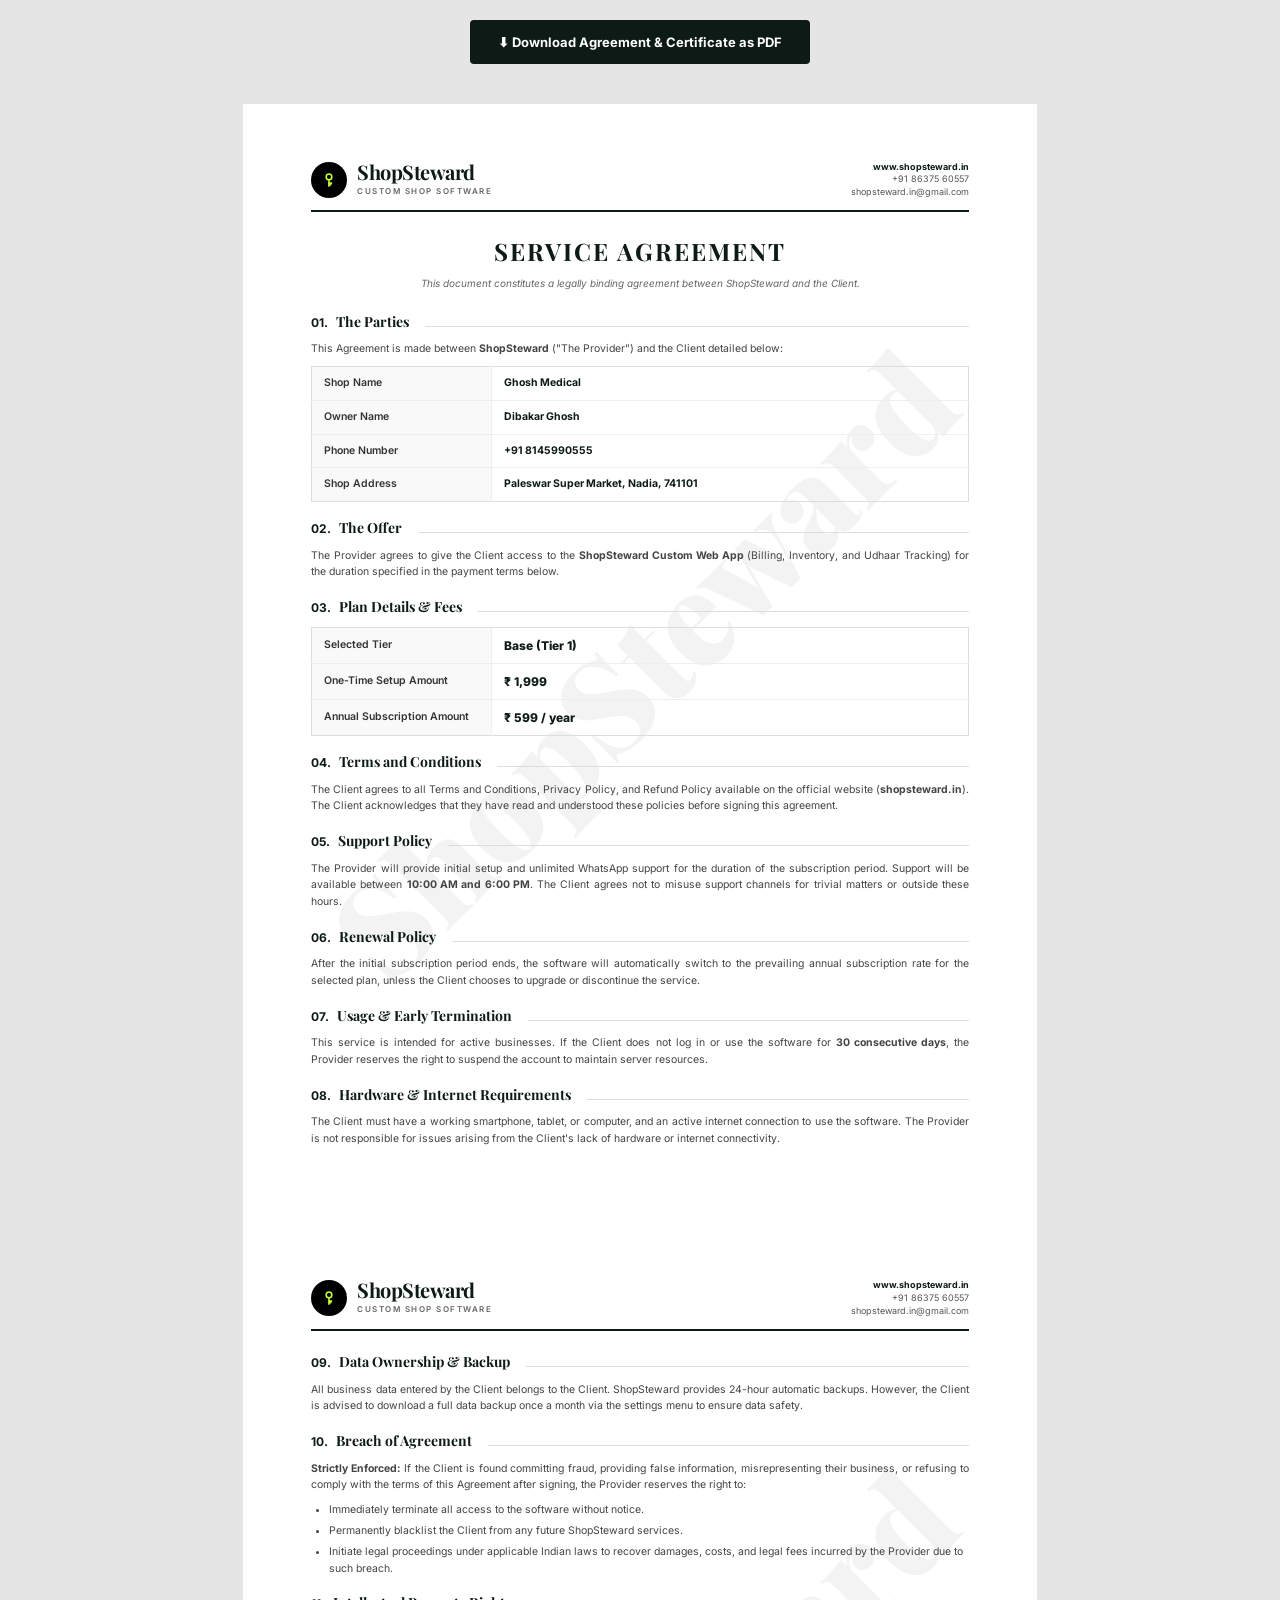
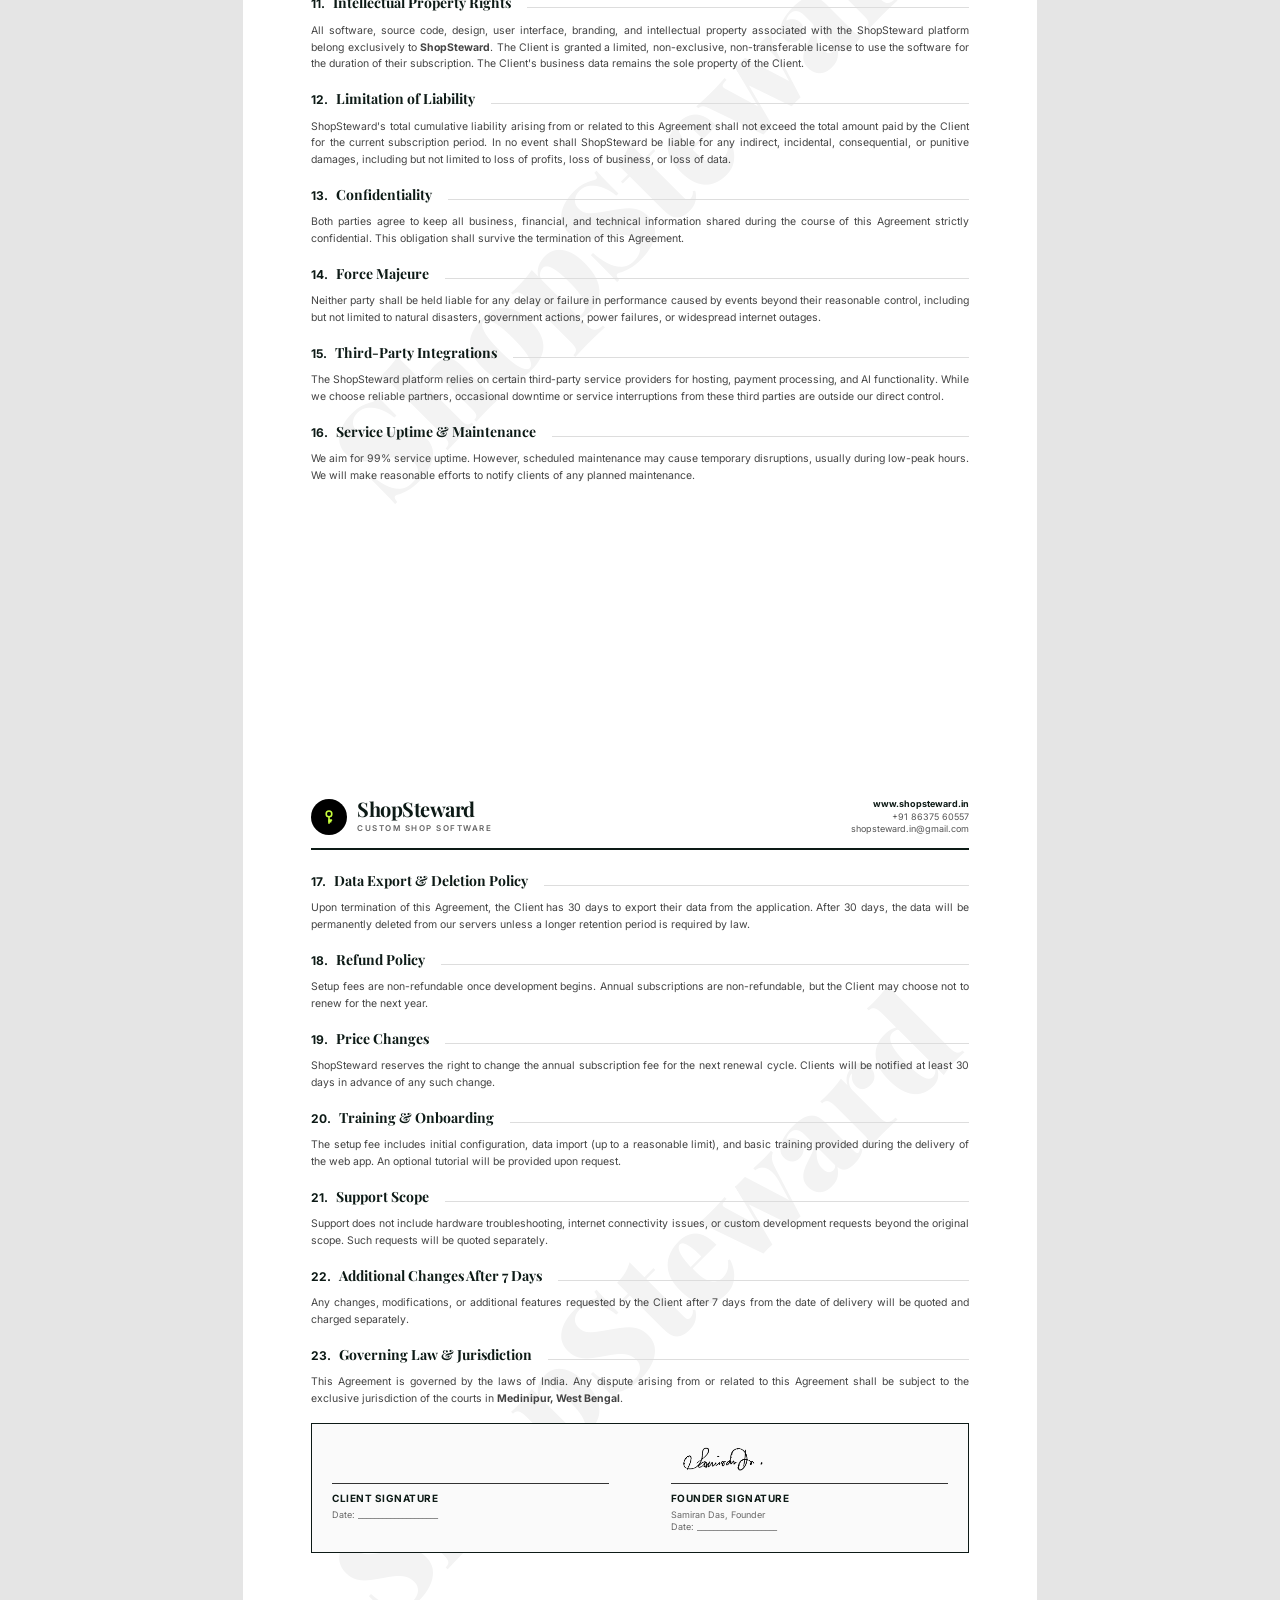
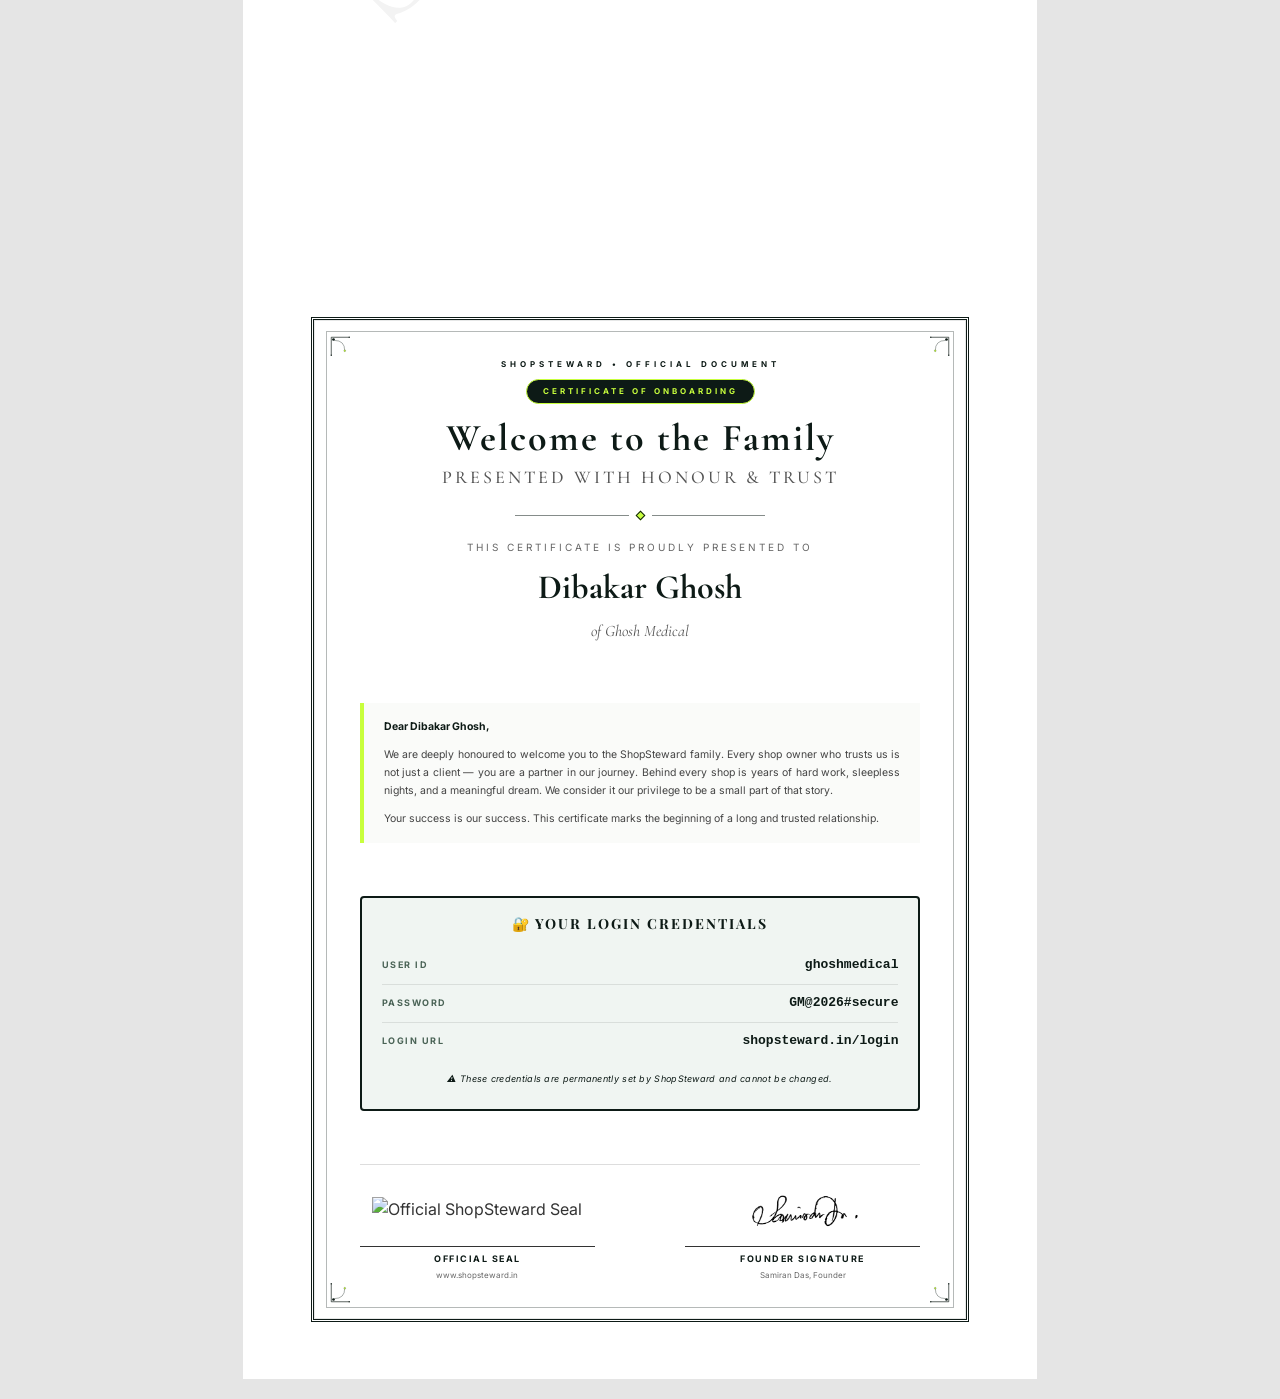
==== commit 23036c5d: "Add files via upload" ====
--- a/index.html
+++ b/index.html
@@ -7,7 +7,9 @@
 <link rel="preconnect" href="https://fonts.googleapis.com">
 <link rel="preconnect" href="https://fonts.gstatic.com" crossorigin>
 <link href="https://fonts.googleapis.com/css2?family=Inter:wght@400;500;600;700&family=Playfair+Display:ital,wght@0,400;0,600;0,700;1,400&family=Cormorant+Garamond:wght@500;600;700&display=swap" rel="stylesheet">
-<script src="https://cdnjs.cloudflare.com/ajax/libs/html2pdf.js/0.10.1/html2pdf.bundle.min.js"></script>
+<!-- Using individual libraries for exact precision -->
+<script src="https://cdnjs.cloudflare.com/ajax/libs/html2canvas/1.4.1/html2canvas.min.js"></script>
+<script src="https://cdnjs.cloudflare.com/ajax/libs/jspdf/2.5.1/jspdf.umd.min.js"></script>
 <style>
   @page { size: A4; margin: 0; }
   * { box-sizing: border-box; -webkit-print-color-adjust: exact; print-color-adjust: exact; }
@@ -19,9 +21,9 @@
 
   #pdf-document { padding: 20px 0; }
 
-  /* --- STRICT A4 PAGE DIMENSIONS --- */
+  /* --- STRICT A4 PAGE DIMENSIONS (296mm to prevent overflow) --- */
   .page {
-    width: 210mm; height: 297mm; margin: 0 auto;
+    width: 210mm; height: 296mm; margin: 0 auto;
     background: #ffffff; padding: 15mm 18mm;
     position: relative; overflow: hidden; page-break-after: always;
     display: flex; flex-direction: column;
@@ -200,12 +202,21 @@
   .cert-footer-box .sig-title { font-size: 9px; font-weight: 700; color: #0D1A16; text-transform: uppercase; letter-spacing: 1.5px; }
   .cert-footer-box .sig-subtitle { font-size: 8px; color: #666; margin-top: 2px; }
 
+  .pdf-btn-container { text-align: center; margin-top: 20px; margin-bottom: 20px; }
+  .pdf-btn {
+    background-color: #0D1A16; color: #ffffff; border: none;
+    padding: 14px 28px; font-size: 13px; font-weight: 700;
+    border-radius: 4px; cursor: pointer; font-family: 'Inter', sans-serif;
+    transition: 0.2s;
+  }
+  .pdf-btn:hover { background-color: #1a2e27; }
+
   /* --- PRINT STYLES --- */
   @media print {
     body { background: #fff; margin: 0; padding: 0; }
     #pdf-document { padding: 0; margin: 0; }
     .page {
-      width: 210mm; height: 297mm; margin: 0; padding: 15mm 18mm;
+      width: 210mm; height: 296mm; margin: 0; padding: 15mm 18mm;
       page-break-after: always; box-shadow: none; overflow: hidden;
     }
     .pdf-btn-container { display: none; }
@@ -214,8 +225,8 @@
 </head>
 <body>
 
-<div class="pdf-btn-container" style="text-align:center; margin:20px 0;">
-  <button class="pdf-btn" onclick="downloadPDF()" style="background:#0D1A16; color:#fff; border:none; padding:12px 24px; font-size:12px; font-weight:700; border-radius:4px; cursor:pointer;">⬇ Download Agreement &amp; Certificate as PDF</button>
+<div class="pdf-btn-container">
+  <button class="pdf-btn" onclick="downloadPDF()">⬇ Download Agreement &amp; Certificate as PDF</button>
 </div>
 
 <div id="pdf-document">
@@ -492,19 +503,36 @@
   </div>
 
 </div>
-
 <script>
-  function downloadPDF() {
-    const element = document.getElementById('pdf-document');
-    const opt = {
-      margin:       0,
-      filename:     'ShopSteward_Service_Agreement.pdf',
-      image:        { type: 'jpeg', quality: 0.98 },
-      html2canvas:  { scale: 2, useCORS: true, letterRendering: true },
-      jsPDF:        { unit: 'mm', format: 'a4', orientation: 'portrait' },
-      pagebreak:    { mode: 'css', after: '.page' }
-    };
-    html2pdf().set(opt).from(element).save();
+  async function downloadPDF() {
+    const { jsPDF } = window.jspdf;
+    const doc = new jsPDF('p', 'mm', 'a4');
+    const pages = document.querySelectorAll('.page');
+    
+    // Scroll to top to prevent rendering bugs on mobile
+    window.scrollTo(0, 0);
+
+    for (let i = 0; i < pages.length; i++) {
+      const page = pages[i];
+      
+      // Render each page individually
+      const canvas = await html2canvas(page, { 
+        scale: 2, 
+        useCORS: true, 
+        backgroundColor: '#ffffff',
+        scrollY: -window.scrollY 
+      });
+      
+      const imgData = canvas.toDataURL('image/jpeg', 0.98);
+      
+      // Add page if not the first one
+      if (i > 0) doc.addPage();
+      
+      // Fit image perfectly on A4 (210mm x 297mm)
+      doc.addImage(imgData, 'JPEG', 0, 0, 210, 297);
+    }
+    
+    doc.save('ShopSteward_Service_Agreement.pdf');
   }
 </script>
 
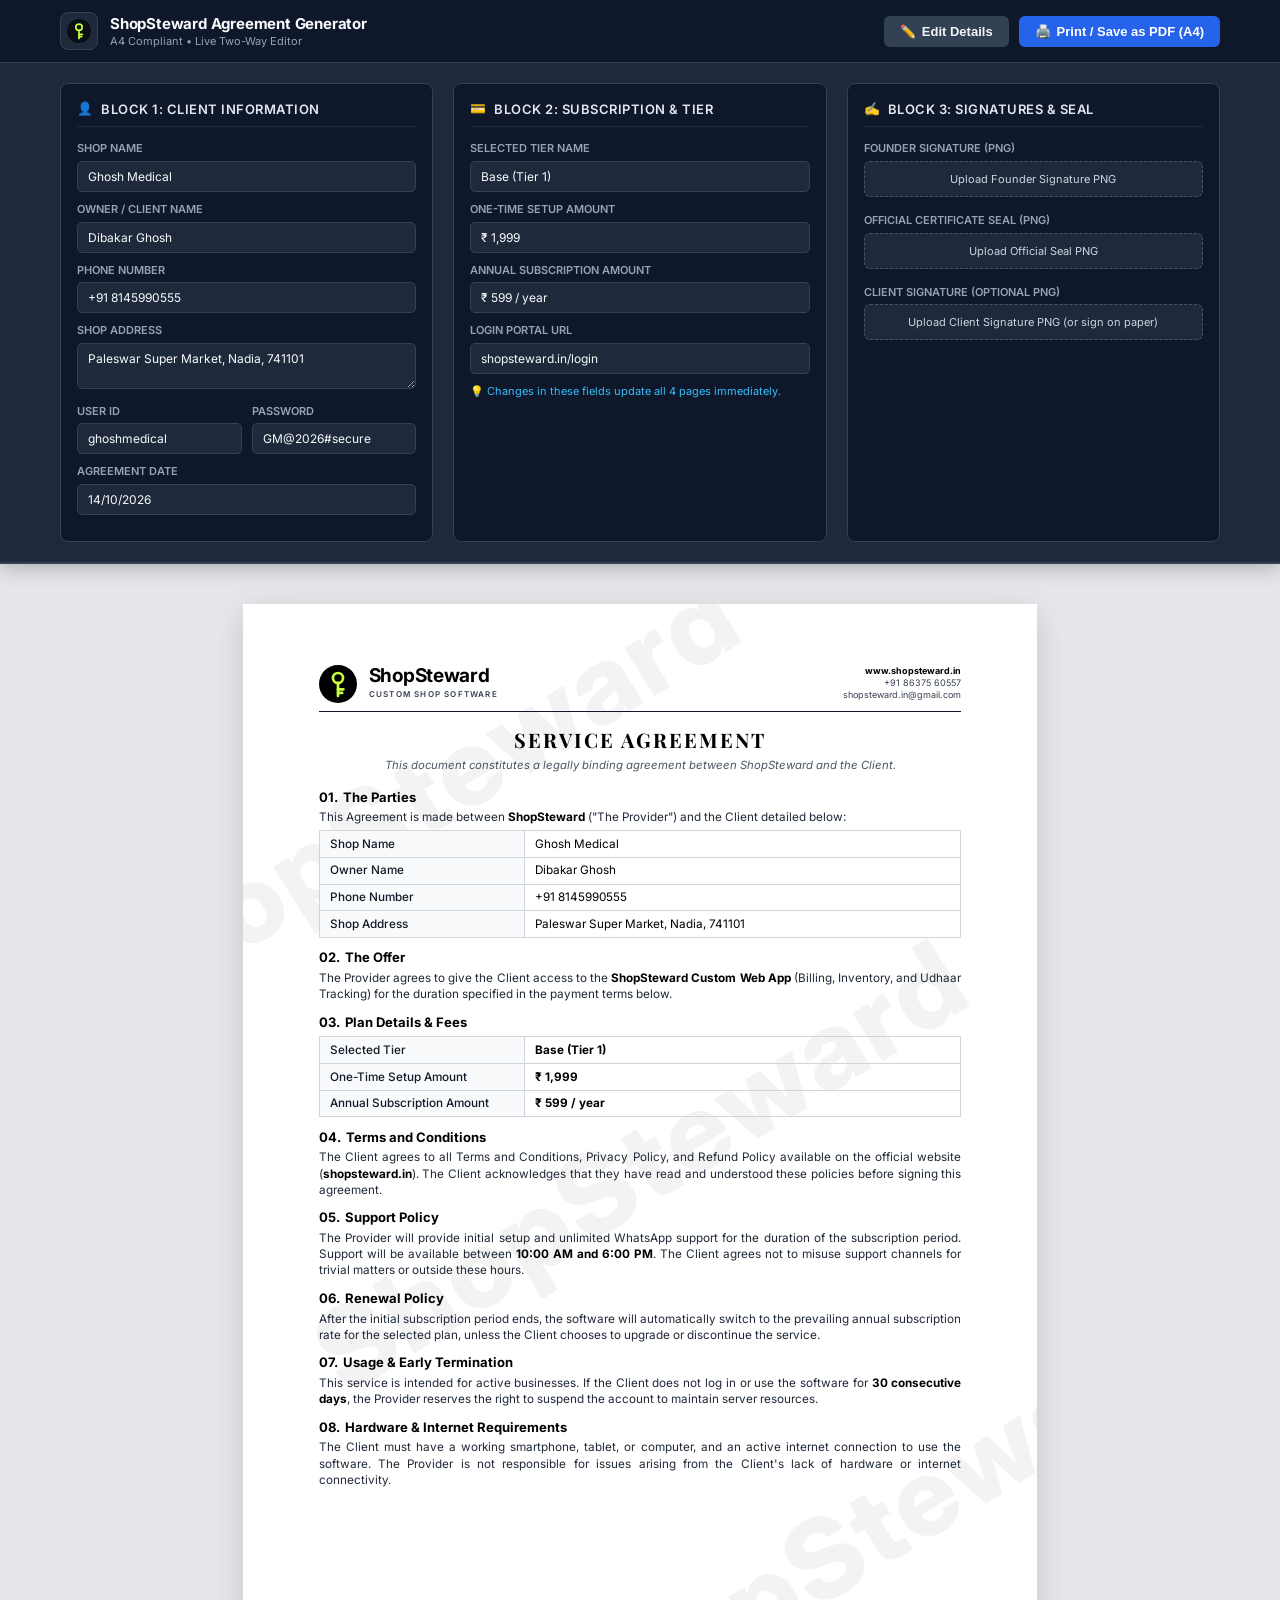
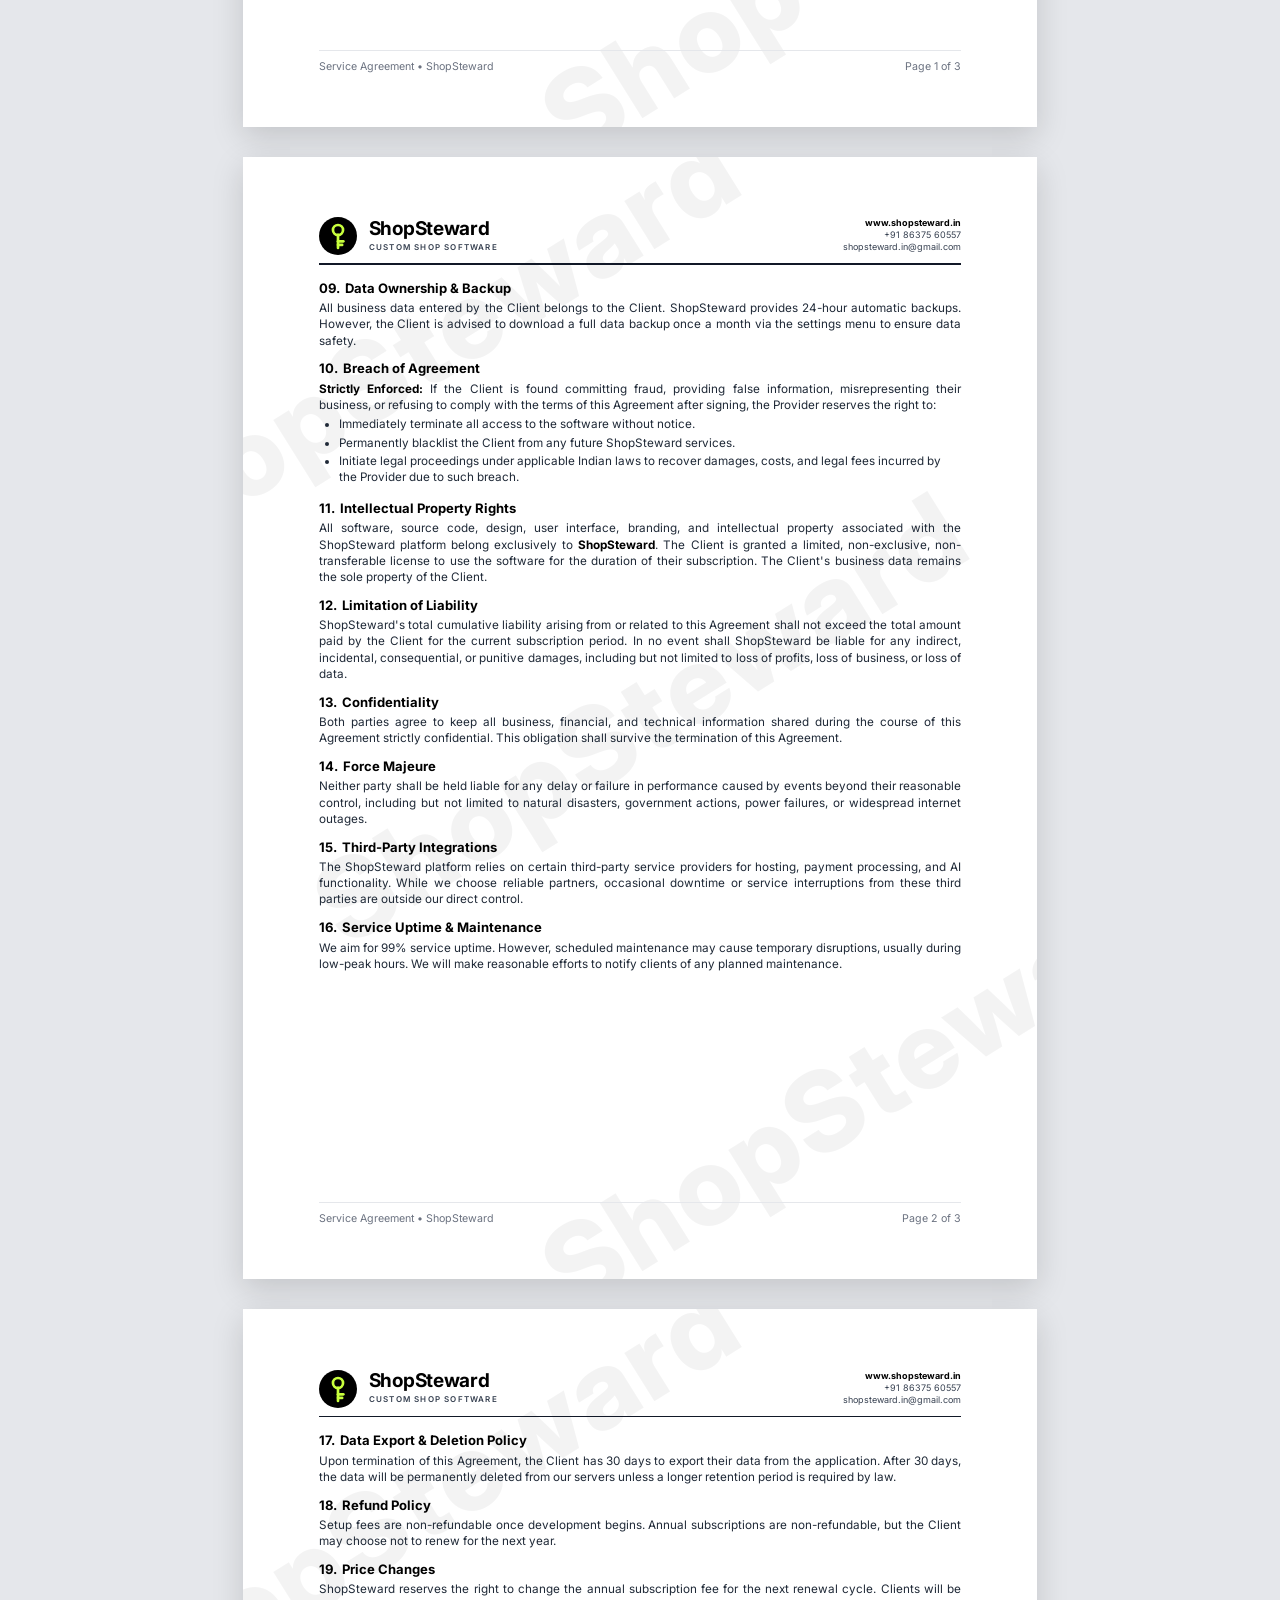
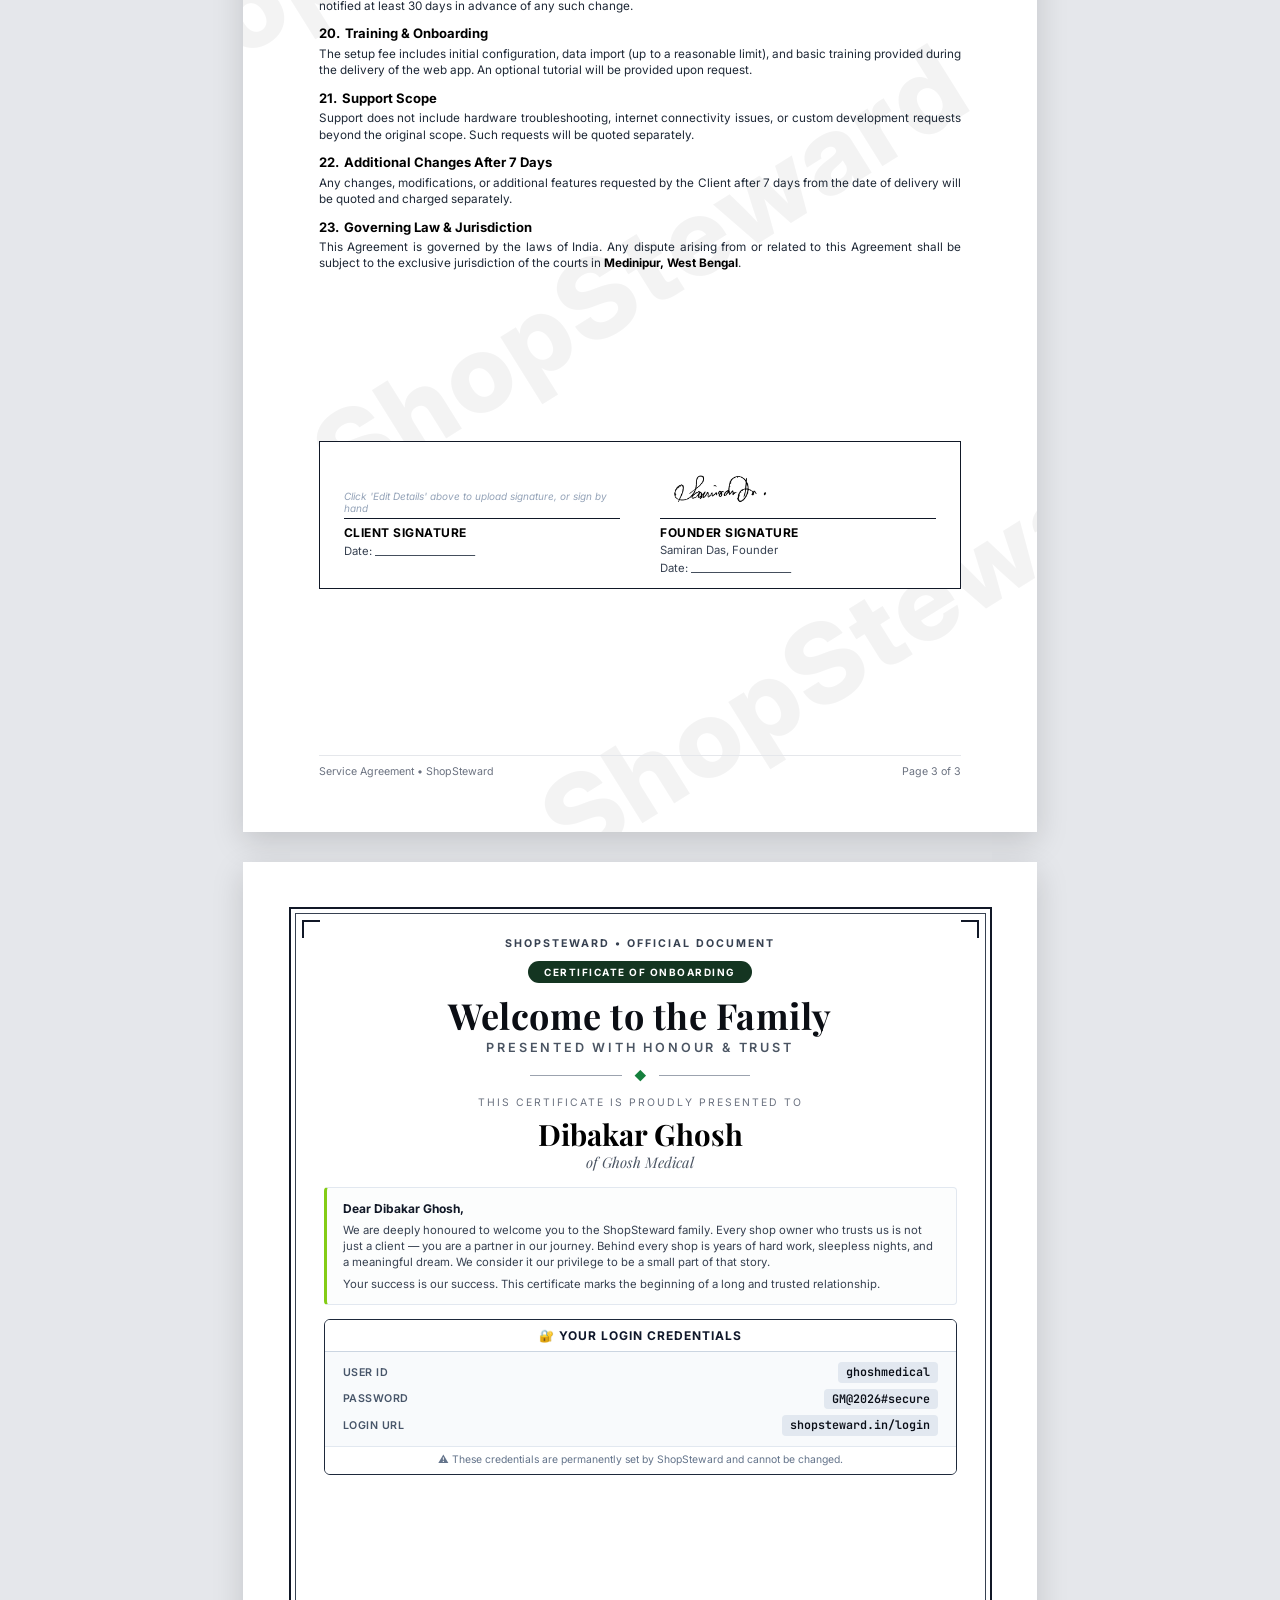
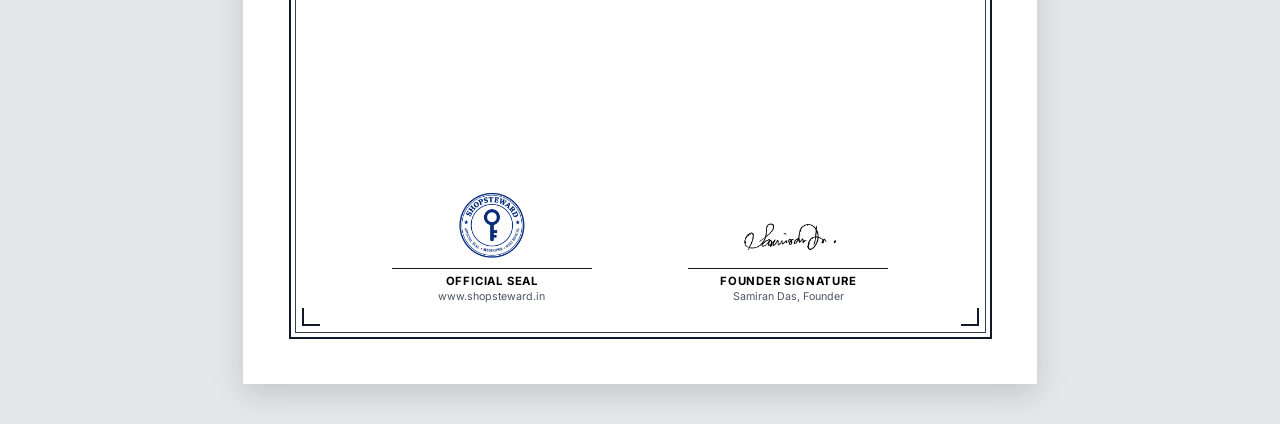
==== commit f62a02a4: "Add files via upload" ====
--- a/index.html
+++ b/index.html
@@ -1,540 +1,625 @@
-<!doctype html>
+<!DOCTYPE html>
 <html lang="en">
 <head>
-<meta charset="utf-8">
-<meta name="viewport" content="width=device-width,initial-scale=1,viewport-fit=cover">
-<title>ShopSteward — Service Agreement &amp; Onboarding Certificate</title>
-<link rel="preconnect" href="https://fonts.googleapis.com">
-<link rel="preconnect" href="https://fonts.gstatic.com" crossorigin>
-<link href="https://fonts.googleapis.com/css2?family=Inter:wght@400;500;600;700&family=Playfair+Display:ital,wght@0,400;0,600;0,700;1,400&family=Cormorant+Garamond:wght@500;600;700&display=swap" rel="stylesheet">
-<!-- Using individual libraries for exact precision -->
-<script src="https://cdnjs.cloudflare.com/ajax/libs/html2canvas/1.4.1/html2canvas.min.js"></script>
-<script src="https://cdnjs.cloudflare.com/ajax/libs/jspdf/2.5.1/jspdf.umd.min.js"></script>
-<style>
-  @page { size: A4; margin: 0; }
-  * { box-sizing: border-box; -webkit-print-color-adjust: exact; print-color-adjust: exact; }
+  <meta charset="UTF-8">
+  <meta name="viewport" content="width=device-width, initial-scale=1.0">
+  <title>ShopSteward - Service Agreement & Onboarding Certificate</title>
   
-  body {
-    margin: 0; padding: 0; background: #e5e5e5;
-    font-family: 'Inter', sans-serif; color: #333; line-height: 1.6;
-  }
-
-  #pdf-document { padding: 20px 0; }
-
-  /* --- STRICT A4 PAGE DIMENSIONS (296mm to prevent overflow) --- */
-  .page {
-    width: 210mm; height: 296mm; margin: 0 auto;
-    background: #ffffff; padding: 15mm 18mm;
-    position: relative; overflow: hidden; page-break-after: always;
-    display: flex; flex-direction: column;
-    box-sizing: border-box;
-  }
-  .page:last-child { page-break-after: auto; }
-
-  .watermark {
-    position: absolute; top: 50%; left: 50%;
-    transform: translate(-50%, -50%) rotate(-45deg);
-    font-family: 'Playfair Display', serif; font-size: 130px;
-    font-weight: 900; color: rgba(13, 26, 22, 0.05);
-    white-space: nowrap; z-index: 0; pointer-events: none; user-select: none;
-  }
-  .content { position: relative; z-index: 1; flex-grow: 1; }
-
-  /* --- HEADER --- */
-  .header {
-    display: flex; justify-content: space-between; align-items: center;
-    flex-wrap: wrap; gap: 15px; padding-bottom: 12px;
-    border-bottom: 2px solid #0D1A16; margin-bottom: 20px;
-  }
-  .brand { display: flex; align-items: center; gap: 10px; }
-  .logo-circle {
-    width: 36px; height: 36px; background-color: #000000;
-    border-radius: 50%; display: flex; align-items: center;
-    justify-content: center; flex-shrink: 0;
-  }
-  .logo-circle svg { width: 20px; height: 20px; }
-  .brand-text {
-    font-family: 'Playfair Display', serif; font-size: 20px;
-    font-weight: 700; letter-spacing: -0.5px; color: #0D1A16; line-height: 1;
-  }
-  .brand-sub {
-    font-size: 8px; font-weight: 600; letter-spacing: 1.5px;
-    color: #666; text-transform: uppercase; margin-top: 3px;
-  }
-  .header-contact { text-align: right; font-size: 9px; color: #555; line-height: 1.4; }
-  .header-contact strong { color: #0D1A16; }
-
-  .doc-title {
-    text-align: center; font-family: 'Playfair Display', serif;
-    font-size: 24px; font-weight: 700; letter-spacing: 2px;
-    text-transform: uppercase; color: #0D1A16; margin-bottom: 4px;
-  }
-  .doc-subtitle {
-    text-align: center; font-size: 10px; color: #666;
-    margin-bottom: 20px; font-style: italic;
-  }
-
-  /* --- SECTIONS --- */
-  .section { margin-bottom: 15px; }
-  h2 {
-    font-family: 'Playfair Display', serif; font-size: 14px;
-    font-weight: 700; color: #0D1A16; margin-top: 0; margin-bottom: 8px;
-    display: flex; align-items: baseline; gap: 8px;
-  }
-  h2 .num { font-family: 'Inter', sans-serif; font-size: 12px; font-weight: 700; color: #0D1A16; }
-  h2 .divider { flex-grow: 1; height: 1px; background-color: #ddd; margin-left: 8px; }
-  p { font-size: 10.5px; margin: 0 0 8px 0; color: #444; text-align: justify; }
-  ul { padding-left: 18px; margin: 0 0 10px 0; }
-  li { font-size: 10.5px; margin-bottom: 4px; color: #444; }
-
-  .info-table {
-    width: 100%; border-collapse: collapse; margin-bottom: 12px;
-    font-size: 10.5px; border: 1px solid #ddd;
-  }
-  .info-table td { padding: 8px 12px; border-bottom: 1px solid #eee; }
-  .info-table tr:last-child td { border-bottom: none; }
-  .info-table td:first-child {
-    width: 180px; font-weight: 600; color: #333;
-    background-color: #f9f9f9; border-right: 1px solid #eee;
-  }
-  .info-table td:last-child { color: #0D1A16; font-weight: 700; }
-  .info-table.financial td:last-child { font-size: 12px; font-weight: 800; }
-
-  /* --- SIGNATURES --- */
-  .signatures {
-    display: flex; justify-content: space-between; margin-top: auto;
-    padding: 20px; border: 1.5px solid #0D1A16; background-color: #fafafa;
-  }
-  .sig-box { width: 45%; }
-  .sig-line {
-    border-bottom: 1px solid #333; height: 40px;
-    margin-bottom: 6px; position: relative;
-  }
-  .signature-img {
-    position: absolute; bottom: 2px; left: 0;
-    max-height: 45px; width: auto; z-index: 2;
-  }
-  .sig-label {
-    font-size: 10px; font-weight: 700; color: #0D1A16;
-    text-transform: uppercase; letter-spacing: 0.5px;
-  }
-  .sig-sub { font-size: 9px; color: #666; margin-top: 3px; line-height: 1.3; }
-
-  /* --- CERTIFICATE --- */
-  .cert-wrap {
-    position: relative; width: 100%; height: 100%;
-    background: #ffffff; border: 3px double #0D1A16;
-    padding: 10mm 12mm; display: flex; flex-direction: column;
-    z-index: 1; box-shadow: inset 0 0 0 1px rgba(13, 26, 22, 0.1);
-  }
-  .cert-wrap:before {
-    content: ""; position: absolute; inset: 3mm;
-    border: 1px solid rgba(13, 26, 22, 0.3); pointer-events: none; z-index: 1;
-  }
-  .corner { position: absolute; width: 45px; height: 45px; pointer-events: none; z-index: 2; }
-  .corner svg { width: 100%; height: 100%; }
-  .corner-tl { top: 4mm; left: 4mm; }
-  .corner-tr { top: 4mm; right: 4mm; transform: scaleX(-1); }
-  .corner-bl { bottom: 4mm; left: 4mm; transform: scaleY(-1); }
-  .corner-br { bottom: 4mm; right: 4mm; transform: scale(-1); }
-
-  .cert-inner {
-    position: relative; z-index: 3; height: 100%;
-    display: flex; flex-direction: column;
-    justify-content: space-between;
-  }
-  .cert-top { text-align: center; }
-  .cert-issuer { font-size: 8px; font-weight: 700; letter-spacing: 4px; color: #0D1A16; text-transform: uppercase; margin-bottom: 6px; }
-  .cert-badge {
-    display: inline-block; background: #0D1A16; color: #c8ff3d;
-    font-size: 8px; font-weight: 700; letter-spacing: 3px;
-    padding: 5px 16px; border-radius: 100px; text-transform: uppercase;
-    margin-bottom: 15px; border: 1px solid #c8ff3d;
-  }
-  .cert-title {
-    font-family: 'Cormorant Garamond', serif; font-size: 38px;
-    font-weight: 700; color: #0D1A16; letter-spacing: 2px; line-height: 1; margin-bottom: 6px;
-  }
-  .cert-title-sub {
-    font-family: 'Cormorant Garamond', serif; font-size: 18px;
-    font-weight: 500; color: #555; letter-spacing: 3px; text-transform: uppercase; margin-bottom: 20px;
-  }
-  .cert-divider { display: flex; align-items: center; justify-content: center; gap: 8px; margin: 0 auto 20px; max-width: 250px; }
-  .cert-divider .line { flex-grow: 1; height: 1px; background: #0D1A16; opacity: 0.5; }
-  .cert-divider .diamond { width: 7px; height: 7px; background: #c8ff3d; transform: rotate(45deg); border: 1px solid #0D1A16; }
+  <!-- Fonts -->
+  <link rel="preconnect" href="https://fonts.googleapis.com">
+  <link rel="preconnect" href="https://fonts.gstatic.com" crossorigin>
+  <link href="https://fonts.googleapis.com/css2?family=Cinzel:wght@500;600;700;800&family=Inter:wght@300;400;500;600;700&family=Playfair+Display:ital,wght@0,600;0,700;1,400&family=JetBrains+Mono:wght@400;500;600&display=swap" rel="stylesheet">
   
-  .presented-to { text-align: center; font-size: 10px; letter-spacing: 3px; text-transform: uppercase; color: #666; margin-bottom: 6px; }
-  .client-name-cert { font-family: 'Cormorant Garamond', serif; font-size: 34px; font-weight: 700; color: #0D1A16; text-align: center; margin-bottom: 4px; }
-  .shop-name-cert { font-family: 'Cormorant Garamond', serif; font-size: 16px; font-style: italic; color: #555; text-align: center; margin-bottom: 25px; }
-
-  .cert-welcome {
-    background: #fafbf9; border-left: 4px solid #c8ff3d;
-    padding: 15px 20px; margin: 0 0 20px 0;
-    font-size: 10.5px; line-height: 1.7; color: #444; text-align: justify;
-  }
-  .cert-welcome p { margin: 0 0 10px 0; font-size: 10.5px; }
-  .cert-welcome p:last-child { margin-bottom: 0; }
-  .cert-welcome strong { color: #0D1A16; }
-
-  .credentials-box {
-    background: #f0f5f2; color: #0D1A16;
-    padding: 15px 20px; border-radius: 4px;
-    margin: 0 0 20px 0; border: 2px solid #0D1A16;
-  }
-  .credentials-box h3 {
-    font-family: 'Playfair Display', serif; font-size: 14px;
-    color: #0D1A16; margin: 0 0 12px 0; letter-spacing: 2px; text-transform: uppercase; text-align: center;
-  }
-  .cred-row { display: flex; justify-content: space-between; align-items: center; padding: 8px 0; border-bottom: 1px solid rgba(13, 26, 22, 0.1); }
-  .cred-row:last-of-type { border-bottom: none; }
-  .cred-label { font-size: 9px; color: #4a6356; font-weight: 700; letter-spacing: 1.5px; text-transform: uppercase; }
-  .cred-value { font-family: ui-monospace, monospace; font-size: 13px; color: #0D1A16; font-weight: 700; }
-  .cred-note { font-size: 9px; color: #0D1A16; margin-top: 12px; font-style: italic; text-align: center; letter-spacing: 0.3px; }
-
-  .cert-footer {
-    display: flex; justify-content: space-between; align-items: flex-end;
-    padding-top: 15px; border-top: 1px solid #ddd; position: relative; z-index: 3;
-  }
-  .cert-footer-box { text-align: center; width: 42%; }
-  .cert-footer-box .sig-area { min-height: 60px; display: flex; align-items: center; justify-content: center; margin-bottom: 6px; }
-  .cert-footer-box .sig-area img { max-height: 60px; width: auto; }
-  .cert-footer-box .sig-line-cert { border-bottom: 1px solid #333; margin-bottom: 5px; }
-  .cert-footer-box .sig-title { font-size: 9px; font-weight: 700; color: #0D1A16; text-transform: uppercase; letter-spacing: 1.5px; }
-  .cert-footer-box .sig-subtitle { font-size: 8px; color: #666; margin-top: 2px; }
-
-  .pdf-btn-container { text-align: center; margin-top: 20px; margin-bottom: 20px; }
-  .pdf-btn {
-    background-color: #0D1A16; color: #ffffff; border: none;
-    padding: 14px 28px; font-size: 13px; font-weight: 700;
-    border-radius: 4px; cursor: pointer; font-family: 'Inter', sans-serif;
-    transition: 0.2s;
-  }
-  .pdf-btn:hover { background-color: #1a2e27; }
-
-  /* --- PRINT STYLES --- */
-  @media print {
-    body { background: #fff; margin: 0; padding: 0; }
-    #pdf-document { padding: 0; margin: 0; }
-    .page {
-      width: 210mm; height: 296mm; margin: 0; padding: 15mm 18mm;
-      page-break-after: always; box-shadow: none; overflow: hidden;
-    }
-    .pdf-btn-container { display: none; }
-  }
-</style>
+  <link rel="stylesheet" href="styles.css">
 </head>
 <body>
 
-<div class="pdf-btn-container">
-  <button class="pdf-btn" onclick="downloadPDF()">⬇ Download Agreement &amp; Certificate as PDF</button>
-</div>
-
-<div id="pdf-document">
-<!-- ================= AGREEMENT — PAGE 1 ================= -->
-  <div class="page">
-    <div class="watermark">ShopSteward</div>
-    <div class="content">
-      <div class="header">
-        <div class="brand">
-          <div class="logo-circle">
-            <svg xmlns="http://www.w3.org/2000/svg" viewBox="0 0 64 64" width="20" height="20"><circle cx="32" cy="22" r="9" stroke="#c8ff3d" stroke-width="5" fill="none"/><line x1="32" y1="31" x2="32" y2="52" stroke="#c8ff3d" stroke-width="5" stroke-linecap="round"/><line x1="32" y1="42" x2="40" y2="42" stroke="#c8ff3d" stroke-width="5" stroke-linecap="round"/><line x1="32" y1="47" x2="38" y2="47" stroke="#c8ff3d" stroke-width="5" stroke-linecap="round"/></svg>
-          </div>
-          <div>
-            <div class="brand-text">ShopSteward</div>
-            <div class="brand-sub">Custom Shop Software</div>
-          </div>
-        </div>
-        <div class="header-contact">
-          <strong>www.shopsteward.in</strong><br>+91 86375 60557<br>shopsteward.in@gmail.com
-        </div>
-      </div>
-
-      <div class="doc-title">Service Agreement</div>
-      <div class="doc-subtitle">This document constitutes a legally binding agreement between ShopSteward and the Client.</div>
-
-      <div class="section">
-        <h2><span class="num">01.</span> The Parties <span class="divider"></span></h2>
-        <p>This Agreement is made between <strong>ShopSteward</strong> ("The Provider") and the Client detailed below:</p>
-        <table class="info-table">
-          <tr><td>Shop Name</td><td>Ghosh Medical</td></tr>
-          <tr><td>Owner Name</td><td>Dibakar Ghosh</td></tr>
-          <tr><td>Phone Number</td><td>+91 8145990555</td></tr>
-          <tr><td>Shop Address</td><td>Paleswar Super Market, Nadia, 741101</td></tr>
+  <!-- ========================================== -->
+  <!-- CONTROL PANEL / CUSTOMIZATION TOOLBAR (NO-PRINT) -->
+  <!-- ========================================== -->
+  <header class="no-print admin-toolbar">
+    <div class="toolbar-container">
+      <div class="toolbar-brand">
+        <div class="logo-badge">
+          <svg viewBox="0 0 64 64" width="24" height="24">
+            <circle cx="32" cy="32" r="32" fill="#0b0e14"/>
+            <circle cx="32" cy="22" r="8.5" stroke="#c8ff3d" stroke-width="4.5" fill="none"/>
+            <line x1="32" y1="30" x2="32" y2="52" stroke="#c8ff3d" stroke-width="4.5" stroke-linecap="round"/>
+            <line x1="32" y1="41" x2="41" y2="41" stroke="#c8ff3d" stroke-width="4.5" stroke-linecap="round"/>
+            <line x1="32" y1="47" x2="39" y2="47" stroke="#c8ff3d" stroke-width="4.5" stroke-linecap="round"/>
+          </svg>
+        </div>
+        <div>
+          <span class="toolbar-title">ShopSteward Agreement Generator</span>
+          <span class="toolbar-subtitle">A4 Compliant &bull; Live Two-Way Editor</span>
+        </div>
+      </div>
+
+      <div class="toolbar-actions">
+        <button id="toggleControlsBtn" class="btn btn-secondary">
+          <span class="icon">✏️</span> Edit Details
+        </button>
+        <button id="printBtn" class="btn btn-primary">
+          <span class="icon">🖨️</span> Print / Save as PDF (A4)
+        </button>
+      </div>
+    </div>
+
+    <!-- Collapsible Settings Drawer -->
+    <div id="settingsDrawer" class="settings-drawer open">
+      <div class="drawer-grid">
+        
+        <!-- BLOCK 1: Client Information -->
+        <div class="settings-card">
+          <div class="card-header">
+            <span class="card-icon">👤</span>
+            <h3>Block 1: Client Information</h3>
+          </div>
+          <div class="form-group">
+            <label>Shop Name</label>
+            <input type="text" id="inputShopName" value="Ghosh Medical">
+          </div>
+          <div class="form-group">
+            <label>Owner / Client Name</label>
+            <input type="text" id="inputOwnerName" value="Dibakar Ghosh">
+          </div>
+          <div class="form-group">
+            <label>Phone Number</label>
+            <input type="text" id="inputPhone" value="+91 8145990555">
+          </div>
+          <div class="form-group">
+            <label>Shop Address</label>
+            <textarea id="inputAddress" rows="2">Paleswar Super Market, Nadia, 741101</textarea>
+          </div>
+          <div class="grid-2">
+            <div class="form-group">
+              <label>User ID</label>
+              <input type="text" id="inputUserId" value="ghoshmedical">
+            </div>
+            <div class="form-group">
+              <label>Password</label>
+              <input type="text" id="inputPassword" value="GM@2026#secure">
+            </div>
+          </div>
+          <div class="form-group">
+            <label>Agreement Date</label>
+            <input type="text" id="inputDate" value="14/10/2026">
+          </div>
+        </div>
+
+        <!-- BLOCK 2: Plan Details & Subscription -->
+        <div class="settings-card">
+          <div class="card-header">
+            <span class="card-icon">💳</span>
+            <h3>Block 2: Subscription & Tier</h3>
+          </div>
+          <div class="form-group">
+            <label>Selected Tier Name</label>
+            <input type="text" id="inputTier" value="Base (Tier 1)">
+          </div>
+          <div class="form-group">
+            <label>One-Time Setup Amount</label>
+            <input type="text" id="inputSetupFee" value="₹ 1,999">
+          </div>
+          <div class="form-group">
+            <label>Annual Subscription Amount</label>
+            <input type="text" id="inputAnnualFee" value="₹ 599 / year">
+          </div>
+          <div class="form-group">
+            <label>Login Portal URL</label>
+            <input type="text" id="inputLoginUrl" value="shopsteward.in/login">
+          </div>
+          <div class="helper-text">
+            💡 Changes in these fields update all 4 pages immediately.
+          </div>
+        </div>
+
+        <!-- BLOCK 3: Signature & Seal Uploads -->
+        <div class="settings-card">
+          <div class="card-header">
+            <span class="card-icon">✍️</span>
+            <h3>Block 3: Signatures & Seal</h3>
+          </div>
+          
+          <div class="upload-field">
+            <label>Founder Signature (PNG)</label>
+            <div class="file-uploader">
+              <input type="file" id="founderSigInput" accept="image/*">
+              <span class="upload-hint">Upload Founder Signature PNG</span>
+            </div>
+            <div class="preview-mini" id="founderSigPreview"></div>
+          </div>
+
+          <div class="upload-field">
+            <label>Official Certificate Seal (PNG)</label>
+            <div class="file-uploader">
+              <input type="file" id="sealInput" accept="image/*">
+              <span class="upload-hint">Upload Official Seal PNG</span>
+            </div>
+            <div class="preview-mini" id="sealPreview"></div>
+          </div>
+
+          <div class="upload-field">
+            <label>Client Signature (Optional PNG)</label>
+            <div class="file-uploader">
+              <input type="file" id="clientSigInput" accept="image/*">
+              <span class="upload-hint">Upload Client Signature PNG (or sign on paper)</span>
+            </div>
+            <div class="preview-mini" id="clientSigPreview"></div>
+          </div>
+
+        </div>
+
+      </div>
+    </div>
+  </header>
+
+  <!-- ========================================== -->
+  <!-- A4 DOCUMENT CONTAINER -->
+  <!-- ========================================== -->
+  <main class="document-container">
+
+    <!-- ================= PAGE 1 ================= -->
+    <section class="page page-a4" id="page-1">
+      <div class="watermark-layer" aria-hidden="true">
+        <span>ShopSteward</span>
+        <span>ShopSteward</span>
+        <span>ShopSteward</span>
+      </div>
+
+      <!-- Page Header -->
+      <div class="doc-header">
+        <div class="header-brand">
+          <div class="brand-logo">
+            <svg viewBox="0 0 64 64" width="38" height="38">
+              <circle cx="32" cy="32" r="32" fill="#000000"/>
+              <circle cx="32" cy="22" r="8.5" stroke="#c8ff3d" stroke-width="4.5" fill="none"/>
+              <line x1="32" y1="30" x2="32" y2="52" stroke="#c8ff3d" stroke-width="4.5" stroke-linecap="round"/>
+              <line x1="32" y1="41" x2="41" y2="41" stroke="#c8ff3d" stroke-width="4.5" stroke-linecap="round"/>
+              <line x1="32" y1="47" x2="39" y2="47" stroke="#c8ff3d" stroke-width="4.5" stroke-linecap="round"/>
+            </svg>
+          </div>
+          <div class="brand-text">
+            <h1 class="company-name">ShopSteward</h1>
+            <p class="company-tagline">CUSTOM SHOP SOFTWARE</p>
+          </div>
+        </div>
+        <div class="header-meta">
+          <div class="meta-item bold">www.shopsteward.in</div>
+          <div class="meta-item">+91 86375 60557</div>
+          <div class="meta-item">shopsteward.in@gmail.com</div>
+        </div>
+      </div>
+      <div class="header-divider"></div>
+
+      <!-- Document Title -->
+      <div class="doc-title-block">
+        <h2 class="doc-title">SERVICE AGREEMENT</h2>
+        <p class="doc-subtitle">This document constitutes a legally binding agreement between ShopSteward and the Client.</p>
+      </div>
+
+      <!-- Clause 01: The Parties -->
+      <div class="section-block">
+        <h3 class="section-heading"><span>01.</span> The Parties</h3>
+        <p class="clause-text">This Agreement is made between <strong>ShopSteward</strong> ("The Provider") and the Client detailed below:</p>
+        
+        <table class="data-table">
+          <tbody>
+            <tr>
+              <td class="cell-label">Shop Name</td>
+              <td class="cell-value sync-shop-name">Ghosh Medical</td>
+            </tr>
+            <tr>
+              <td class="cell-label">Owner Name</td>
+              <td class="cell-value sync-owner-name">Dibakar Ghosh</td>
+            </tr>
+            <tr>
+              <td class="cell-label">Phone Number</td>
+              <td class="cell-value sync-phone">+91 8145990555</td>
+            </tr>
+            <tr>
+              <td class="cell-label">Shop Address</td>
+              <td class="cell-value sync-address">Paleswar Super Market, Nadia, 741101</td>
+            </tr>
+          </tbody>
         </table>
       </div>
 
-      <div class="section">
-        <h2><span class="num">02.</span> The Offer <span class="divider"></span></h2>
-        <p>The Provider agrees to give the Client access to the <strong>ShopSteward Custom Web App</strong> (Billing, Inventory, and Udhaar Tracking) for the duration specified in the payment terms below.</p>
-      </div>
-
-      <div class="section">
-        <h2><span class="num">03.</span> Plan Details &amp; Fees <span class="divider"></span></h2>
-        <table class="info-table financial">
-          <tr><td>Selected Tier</td><td>Base (Tier 1)</td></tr>
-          <tr><td>One-Time Setup Amount</td><td>₹ 1,999</td></tr>
-          <tr><td>Annual Subscription Amount</td><td>₹ 599 / year</td></tr>
+      <!-- Clause 02: The Offer -->
+      <div class="section-block">
+        <h3 class="section-heading"><span>02.</span> The Offer</h3>
+        <p class="clause-text">The Provider agrees to give the Client access to the <strong>ShopSteward Custom Web App</strong> (Billing, Inventory, and Udhaar Tracking) for the duration specified in the payment terms below.</p>
+      </div>
+
+      <!-- Clause 03: Plan Details & Fees -->
+      <div class="section-block">
+        <h3 class="section-heading"><span>03.</span> Plan Details & Fees</h3>
+        <table class="data-table">
+          <tbody>
+            <tr>
+              <td class="cell-label">Selected Tier</td>
+              <td class="cell-value bold sync-tier">Base (Tier 1)</td>
+            </tr>
+            <tr>
+              <td class="cell-label">One-Time Setup Amount</td>
+              <td class="cell-value bold sync-setup-fee">₹ 1,999</td>
+            </tr>
+            <tr>
+              <td class="cell-label">Annual Subscription Amount</td>
+              <td class="cell-value bold sync-annual-fee">₹ 599 / year</td>
+            </tr>
+          </tbody>
         </table>
       </div>
 
-      <div class="section">
-        <h2><span class="num">04.</span> Terms and Conditions <span class="divider"></span></h2>
-        <p>The Client agrees to all Terms and Conditions, Privacy Policy, and Refund Policy available on the official website (<strong>shopsteward.in</strong>). The Client acknowledges that they have read and understood these policies before signing this agreement.</p>
-      </div>
-
-      <div class="section">
-        <h2><span class="num">05.</span> Support Policy <span class="divider"></span></h2>
-        <p>The Provider will provide initial setup and unlimited WhatsApp support for the duration of the subscription period. Support will be available between <strong>10:00 AM and 6:00 PM</strong>. The Client agrees not to misuse support channels for trivial matters or outside these hours.</p>
-      </div>
-
-      <div class="section">
-        <h2><span class="num">06.</span> Renewal Policy <span class="divider"></span></h2>
-        <p>After the initial subscription period ends, the software will automatically switch to the prevailing annual subscription rate for the selected plan, unless the Client chooses to upgrade or discontinue the service.</p>
-      </div>
-
-      <div class="section">
-        <h2><span class="num">07.</span> Usage &amp; Early Termination <span class="divider"></span></h2>
-        <p>This service is intended for active businesses. If the Client does not log in or use the software for <strong>30 consecutive days</strong>, the Provider reserves the right to suspend the account to maintain server resources.</p>
-      </div>
-
-      <div class="section">
-        <h2><span class="num">08.</span> Hardware &amp; Internet Requirements <span class="divider"></span></h2>
-        <p>The Client must have a working smartphone, tablet, or computer, and an active internet connection to use the software. The Provider is not responsible for issues arising from the Client's lack of hardware or internet connectivity.</p>
-      </div>
-    </div>
-  </div>
-
-  <!-- ================= AGREEMENT — PAGE 2 ================= -->
-  <div class="page">
-    <div class="watermark">ShopSteward</div>
-    <div class="content">
-      <div class="header">
-        <div class="brand">
-          <div class="logo-circle">
-            <svg xmlns="http://www.w3.org/2000/svg" viewBox="0 0 64 64" width="20" height="20"><circle cx="32" cy="22" r="9" stroke="#c8ff3d" stroke-width="5" fill="none"/><line x1="32" y1="31" x2="32" y2="52" stroke="#c8ff3d" stroke-width="5" stroke-linecap="round"/><line x1="32" y1="42" x2="40" y2="42" stroke="#c8ff3d" stroke-width="5" stroke-linecap="round"/><line x1="32" y1="47" x2="38" y2="47" stroke="#c8ff3d" stroke-width="5" stroke-linecap="round"/></svg>
-          </div>
-          <div>
-            <div class="brand-text">ShopSteward</div>
-            <div class="brand-sub">Custom Shop Software</div>
-          </div>
-        </div>
-        <div class="header-contact">
-          <strong>www.shopsteward.in</strong><br>+91 86375 60557<br>shopsteward.in@gmail.com
-        </div>
-      </div>
-
-      <div class="section">
-        <h2><span class="num">09.</span> Data Ownership &amp; Backup <span class="divider"></span></h2>
-        <p>All business data entered by the Client belongs to the Client. ShopSteward provides 24-hour automatic backups. However, the Client is advised to download a full data backup once a month via the settings menu to ensure data safety.</p>
-      </div>
-
-      <div class="section">
-        <h2><span class="num">10.</span> Breach of Agreement <span class="divider"></span></h2>
-        <p><strong>Strictly Enforced:</strong> If the Client is found committing fraud, providing false information, misrepresenting their business, or refusing to comply with the terms of this Agreement after signing, the Provider reserves the right to:</p>
-        <ul>
+      <!-- Clause 04: Terms and Conditions -->
+      <div class="section-block">
+        <h3 class="section-heading"><span>04.</span> Terms and Conditions</h3>
+        <p class="clause-text">The Client agrees to all Terms and Conditions, Privacy Policy, and Refund Policy available on the official website (<strong>shopsteward.in</strong>). The Client acknowledges that they have read and understood these policies before signing this agreement.</p>
+      </div>
+
+      <!-- Clause 05: Support Policy -->
+      <div class="section-block">
+        <h3 class="section-heading"><span>05.</span> Support Policy</h3>
+        <p class="clause-text">The Provider will provide initial setup and unlimited WhatsApp support for the duration of the subscription period. Support will be available between <strong>10:00 AM and 6:00 PM</strong>. The Client agrees not to misuse support channels for trivial matters or outside these hours.</p>
+      </div>
+
+      <!-- Clause 06: Renewal Policy -->
+      <div class="section-block">
+        <h3 class="section-heading"><span>06.</span> Renewal Policy</h3>
+        <p class="clause-text">After the initial subscription period ends, the software will automatically switch to the prevailing annual subscription rate for the selected plan, unless the Client chooses to upgrade or discontinue the service.</p>
+      </div>
+
+      <!-- Clause 07: Usage & Early Termination -->
+      <div class="section-block">
+        <h3 class="section-heading"><span>07.</span> Usage & Early Termination</h3>
+        <p class="clause-text">This service is intended for active businesses. If the Client does not log in or use the software for <strong>30 consecutive days</strong>, the Provider reserves the right to suspend the account to maintain server resources.</p>
+      </div>
+
+      <!-- Clause 08: Hardware & Internet Requirements -->
+      <div class="section-block">
+        <h3 class="section-heading"><span>08.</span> Hardware & Internet Requirements</h3>
+        <p class="clause-text">The Client must have a working smartphone, tablet, or computer, and an active internet connection to use the software. The Provider is not responsible for issues arising from the Client's lack of hardware or internet connectivity.</p>
+      </div>
+
+      <div class="page-footer">
+        <span>Service Agreement &bull; ShopSteward</span>
+        <span>Page 1 of 3</span>
+      </div>
+    </section>
+
+
+    <!-- ================= PAGE 2 ================= -->
+    <section class="page page-a4" id="page-2">
+      <div class="watermark-layer" aria-hidden="true">
+        <span>ShopSteward</span>
+        <span>ShopSteward</span>
+        <span>ShopSteward</span>
+      </div>
+
+      <!-- Page Header -->
+      <div class="doc-header">
+        <div class="header-brand">
+          <div class="brand-logo">
+            <svg viewBox="0 0 64 64" width="38" height="38">
+              <circle cx="32" cy="32" r="32" fill="#000000"/>
+              <circle cx="32" cy="22" r="8.5" stroke="#c8ff3d" stroke-width="4.5" fill="none"/>
+              <line x1="32" y1="30" x2="32" y2="52" stroke="#c8ff3d" stroke-width="4.5" stroke-linecap="round"/>
+              <line x1="32" y1="41" x2="41" y2="41" stroke="#c8ff3d" stroke-width="4.5" stroke-linecap="round"/>
+              <line x1="32" y1="47" x2="39" y2="47" stroke="#c8ff3d" stroke-width="4.5" stroke-linecap="round"/>
+            </svg>
+          </div>
+          <div class="brand-text">
+            <h1 class="company-name">ShopSteward</h1>
+            <p class="company-tagline">CUSTOM SHOP SOFTWARE</p>
+          </div>
+        </div>
+        <div class="header-meta">
+          <div class="meta-item bold">www.shopsteward.in</div>
+          <div class="meta-item">+91 86375 60557</div>
+          <div class="meta-item">shopsteward.in@gmail.com</div>
+        </div>
+      </div>
+      <div class="header-divider"></div>
+
+      <!-- Clause 09: Data Ownership & Backup -->
+      <div class="section-block">
+        <h3 class="section-heading"><span>09.</span> Data Ownership & Backup</h3>
+        <p class="clause-text">All business data entered by the Client belongs to the Client. ShopSteward provides 24-hour automatic backups. However, the Client is advised to download a full data backup once a month via the settings menu to ensure data safety.</p>
+      </div>
+
+      <!-- Clause 10: Breach of Agreement -->
+      <div class="section-block">
+        <h3 class="section-heading"><span>10.</span> Breach of Agreement</h3>
+        <p class="clause-text"><strong>Strictly Enforced:</strong> If the Client is found committing fraud, providing false information, misrepresenting their business, or refusing to comply with the terms of this Agreement after signing, the Provider reserves the right to:</p>
+        <ul class="bullet-list">
           <li>Immediately terminate all access to the software without notice.</li>
           <li>Permanently blacklist the Client from any future ShopSteward services.</li>
           <li>Initiate legal proceedings under applicable Indian laws to recover damages, costs, and legal fees incurred by the Provider due to such breach.</li>
         </ul>
       </div>
 
-      <div class="section">
-        <h2><span class="num">11.</span> Intellectual Property Rights <span class="divider"></span></h2>
-        <p>All software, source code, design, user interface, branding, and intellectual property associated with the ShopSteward platform belong exclusively to <strong>ShopSteward</strong>. The Client is granted a limited, non-exclusive, non-transferable license to use the software for the duration of their subscription. The Client's business data remains the sole property of the Client.</p>
-      </div>
-
-      <div class="section">
-        <h2><span class="num">12.</span> Limitation of Liability <span class="divider"></span></h2>
-        <p>ShopSteward's total cumulative liability arising from or related to this Agreement shall not exceed the total amount paid by the Client for the current subscription period. In no event shall ShopSteward be liable for any indirect, incidental, consequential, or punitive damages, including but not limited to loss of profits, loss of business, or loss of data.</p>
-      </div>
-
-      <div class="section">
-        <h2><span class="num">13.</span> Confidentiality <span class="divider"></span></h2>
-        <p>Both parties agree to keep all business, financial, and technical information shared during the course of this Agreement strictly confidential. This obligation shall survive the termination of this Agreement.</p>
-      </div>
-
-      <div class="section">
-        <h2><span class="num">14.</span> Force Majeure <span class="divider"></span></h2>
-        <p>Neither party shall be held liable for any delay or failure in performance caused by events beyond their reasonable control, including but not limited to natural disasters, government actions, power failures, or widespread internet outages.</p>
-      </div>
-
-      <div class="section">
-        <h2><span class="num">15.</span> Third-Party Integrations <span class="divider"></span></h2>
-        <p>The ShopSteward platform relies on certain third-party service providers for hosting, payment processing, and AI functionality. While we choose reliable partners, occasional downtime or service interruptions from these third parties are outside our direct control.</p>
-      </div>
-
-      <div class="section">
-        <h2><span class="num">16.</span> Service Uptime &amp; Maintenance <span class="divider"></span></h2>
-        <p>We aim for 99% service uptime. However, scheduled maintenance may cause temporary disruptions, usually during low-peak hours. We will make reasonable efforts to notify clients of any planned maintenance.</p>
-      </div>
-    </div>
-  </div>
-
-  <!-- ================= AGREEMENT — PAGE 3 ================= -->
-  <div class="page">
-    <div class="watermark">ShopSteward</div>
-    <div class="content">
-      <div class="header">
-        <div class="brand">
-          <div class="logo-circle">
-            <svg xmlns="http://www.w3.org/2000/svg" viewBox="0 0 64 64" width="20" height="20"><circle cx="32" cy="22" r="9" stroke="#c8ff3d" stroke-width="5" fill="none"/><line x1="32" y1="31" x2="32" y2="52" stroke="#c8ff3d" stroke-width="5" stroke-linecap="round"/><line x1="32" y1="42" x2="40" y2="42" stroke="#c8ff3d" stroke-width="5" stroke-linecap="round"/><line x1="32" y1="47" x2="38" y2="47" stroke="#c8ff3d" stroke-width="5" stroke-linecap="round"/></svg>
-          </div>
-          <div>
-            <div class="brand-text">ShopSteward</div>
-            <div class="brand-sub">Custom Shop Software</div>
-          </div>
-        </div>
-        <div class="header-contact">
-          <strong>www.shopsteward.in</strong><br>+91 86375 60557<br>shopsteward.in@gmail.com
-        </div>
-      </div>
-
-      <div class="section">
-        <h2><span class="num">17.</span> Data Export &amp; Deletion Policy <span class="divider"></span></h2>
-        <p>Upon termination of this Agreement, the Client has 30 days to export their data from the application. After 30 days, the data will be permanently deleted from our servers unless a longer retention period is required by law.</p>
-      </div>
-
-      <div class="section">
-        <h2><span class="num">18.</span> Refund Policy <span class="divider"></span></h2>
-        <p>Setup fees are non-refundable once development begins. Annual subscriptions are non-refundable, but the Client may choose not to renew for the next year.</p>
-      </div>
-
-      <div class="section">
-        <h2><span class="num">19.</span> Price Changes <span class="divider"></span></h2>
-        <p>ShopSteward reserves the right to change the annual subscription fee for the next renewal cycle. Clients will be notified at least 30 days in advance of any such change.</p>
-      </div>
-
-      <div class="section">
-        <h2><span class="num">20.</span> Training &amp; Onboarding <span class="divider"></span></h2>
-        <p>The setup fee includes initial configuration, data import (up to a reasonable limit), and basic training provided during the delivery of the web app. An optional tutorial will be provided upon request.</p>
-      </div>
-
-      <div class="section">
-        <h2><span class="num">21.</span> Support Scope <span class="divider"></span></h2>
-        <p>Support does not include hardware troubleshooting, internet connectivity issues, or custom development requests beyond the original scope. Such requests will be quoted separately.</p>
-      </div>
-
-      <div class="section">
-        <h2><span class="num">22.</span> Additional Changes After 7 Days <span class="divider"></span></h2>
-        <p>Any changes, modifications, or additional features requested by the Client after 7 days from the date of delivery will be quoted and charged separately.</p>
-      </div>
-
-      <div class="section">
-        <h2><span class="num">23.</span> Governing Law &amp; Jurisdiction <span class="divider"></span></h2>
-        <p>This Agreement is governed by the laws of India. Any dispute arising from or related to this Agreement shall be subject to the exclusive jurisdiction of the courts in <strong>Medinipur, West Bengal</strong>.</p>
-      </div>
-
-      <div class="signatures">
-        <div class="sig-box">
+      <!-- Clause 11: Intellectual Property Rights -->
+      <div class="section-block">
+        <h3 class="section-heading"><span>11.</span> Intellectual Property Rights</h3>
+        <p class="clause-text">All software, source code, design, user interface, branding, and intellectual property associated with the ShopSteward platform belong exclusively to <strong>ShopSteward</strong>. The Client is granted a limited, non-exclusive, non-transferable license to use the software for the duration of their subscription. The Client's business data remains the sole property of the Client.</p>
+      </div>
+
+      <!-- Clause 12: Limitation of Liability -->
+      <div class="section-block">
+        <h3 class="section-heading"><span>12.</span> Limitation of Liability</h3>
+        <p class="clause-text">ShopSteward's total cumulative liability arising from or related to this Agreement shall not exceed the total amount paid by the Client for the current subscription period. In no event shall ShopSteward be liable for any indirect, incidental, consequential, or punitive damages, including but not limited to loss of profits, loss of business, or loss of data.</p>
+      </div>
+
+      <!-- Clause 13: Confidentiality -->
+      <div class="section-block">
+        <h3 class="section-heading"><span>13.</span> Confidentiality</h3>
+        <p class="clause-text">Both parties agree to keep all business, financial, and technical information shared during the course of this Agreement strictly confidential. This obligation shall survive the termination of this Agreement.</p>
+      </div>
+
+      <!-- Clause 14: Force Majeure -->
+      <div class="section-block">
+        <h3 class="section-heading"><span>14.</span> Force Majeure</h3>
+        <p class="clause-text">Neither party shall be held liable for any delay or failure in performance caused by events beyond their reasonable control, including but not limited to natural disasters, government actions, power failures, or widespread internet outages.</p>
+      </div>
+
+      <!-- Clause 15: Third-Party Integrations -->
+      <div class="section-block">
+        <h3 class="section-heading"><span>15.</span> Third-Party Integrations</h3>
+        <p class="clause-text">The ShopSteward platform relies on certain third-party service providers for hosting, payment processing, and AI functionality. While we choose reliable partners, occasional downtime or service interruptions from these third parties are outside our direct control.</p>
+      </div>
+
+      <!-- Clause 16: Service Uptime & Maintenance -->
+      <div class="section-block">
+        <h3 class="section-heading"><span>16.</span> Service Uptime & Maintenance</h3>
+        <p class="clause-text">We aim for 99% service uptime. However, scheduled maintenance may cause temporary disruptions, usually during low-peak hours. We will make reasonable efforts to notify clients of any planned maintenance.</p>
+      </div>
+
+      <div class="page-footer">
+        <span>Service Agreement &bull; ShopSteward</span>
+        <span>Page 2 of 3</span>
+      </div>
+    </section>
+
+
+    <!-- ================= PAGE 3 ================= -->
+    <section class="page page-a4" id="page-3">
+      <div class="watermark-layer" aria-hidden="true">
+        <span>ShopSteward</span>
+        <span>ShopSteward</span>
+        <span>ShopSteward</span>
+      </div>
+
+      <!-- Page Header -->
+      <div class="doc-header">
+        <div class="header-brand">
+          <div class="brand-logo">
+            <svg viewBox="0 0 64 64" width="38" height="38">
+              <circle cx="32" cy="32" r="32" fill="#000000"/>
+              <circle cx="32" cy="22" r="8.5" stroke="#c8ff3d" stroke-width="4.5" fill="none"/>
+              <line x1="32" y1="30" x2="32" y2="52" stroke="#c8ff3d" stroke-width="4.5" stroke-linecap="round"/>
+              <line x1="32" y1="41" x2="41" y2="41" stroke="#c8ff3d" stroke-width="4.5" stroke-linecap="round"/>
+              <line x1="32" y1="47" x2="39" y2="47" stroke="#c8ff3d" stroke-width="4.5" stroke-linecap="round"/>
+            </svg>
+          </div>
+          <div class="brand-text">
+            <h1 class="company-name">ShopSteward</h1>
+            <p class="company-tagline">CUSTOM SHOP SOFTWARE</p>
+          </div>
+        </div>
+        <div class="header-meta">
+          <div class="meta-item bold">www.shopsteward.in</div>
+          <div class="meta-item">+91 86375 60557</div>
+          <div class="meta-item">shopsteward.in@gmail.com</div>
+        </div>
+      </div>
+      <div class="header-divider"></div>
+
+      <!-- Clause 17: Data Export & Deletion Policy -->
+      <div class="section-block">
+        <h3 class="section-heading"><span>17.</span> Data Export & Deletion Policy</h3>
+        <p class="clause-text">Upon termination of this Agreement, the Client has 30 days to export their data from the application. After 30 days, the data will be permanently deleted from our servers unless a longer retention period is required by law.</p>
+      </div>
+
+      <!-- Clause 18: Refund Policy -->
+      <div class="section-block">
+        <h3 class="section-heading"><span>18.</span> Refund Policy</h3>
+        <p class="clause-text">Setup fees are non-refundable once development begins. Annual subscriptions are non-refundable, but the Client may choose not to renew for the next year.</p>
+      </div>
+
+      <!-- Clause 19: Price Changes -->
+      <div class="section-block">
+        <h3 class="section-heading"><span>19.</span> Price Changes</h3>
+        <p class="clause-text">ShopSteward reserves the right to change the annual subscription fee for the next renewal cycle. Clients will be notified at least 30 days in advance of any such change.</p>
+      </div>
+
+      <!-- Clause 20: Training & Onboarding -->
+      <div class="section-block">
+        <h3 class="section-heading"><span>20.</span> Training & Onboarding</h3>
+        <p class="clause-text">The setup fee includes initial configuration, data import (up to a reasonable limit), and basic training provided during the delivery of the web app. An optional tutorial will be provided upon request.</p>
+      </div>
+
+      <!-- Clause 21: Support Scope -->
+      <div class="section-block">
+        <h3 class="section-heading"><span>21.</span> Support Scope</h3>
+        <p class="clause-text">Support does not include hardware troubleshooting, internet connectivity issues, or custom development requests beyond the original scope. Such requests will be quoted separately.</p>
+      </div>
+
+      <!-- Clause 22: Additional Changes After 7 Days -->
+      <div class="section-block">
+        <h3 class="section-heading"><span>22.</span> Additional Changes After 7 Days</h3>
+        <p class="clause-text">Any changes, modifications, or additional features requested by the Client after 7 days from the date of delivery will be quoted and charged separately.</p>
+      </div>
+
+      <!-- Clause 23: Governing Law & Jurisdiction -->
+      <div class="section-block">
+        <h3 class="section-heading"><span>23.</span> Governing Law & Jurisdiction</h3>
+        <p class="clause-text">This Agreement is governed by the laws of India. Any dispute arising from or related to this Agreement shall be subject to the exclusive jurisdiction of the courts in <strong>Medinipur, West Bengal</strong>.</p>
+      </div>
+
+      <!-- Signatures Box -->
+      <div class="signature-box-container">
+        <div class="sig-column">
+          <div class="sig-img-placeholder" id="clientSigSlot">
+            <span class="sign-here-hint no-print">Click 'Edit Details' above to upload signature, or sign by hand</span>
+          </div>
           <div class="sig-line"></div>
-          <div class="sig-label">Client Signature</div>
-          <div class="sig-sub">Date: ____________________</div>
-        </div>
-        <div class="sig-box">
-          <div class="sig-line">
-            <img src="signature.png" alt="Founder Signature" class="signature-img">
-          </div>
-          <div class="sig-label">Founder Signature</div>
-          <div class="sig-sub">Samiran Das, Founder<br>Date: ____________________</div>
-        </div>
-      </div>
-    </div>
-  </div>
-<!-- ================= PREMIUM ONBOARDING CERTIFICATE ================= -->
-  <div class="page">
-    <div class="watermark">ShopSteward</div>
-    <div class="cert-wrap">
-      <!-- Corners -->
-      <div class="corner corner-tl">
-        <svg viewBox="0 0 100 100" xmlns="http://www.w3.org/2000/svg"><path d="M 5 5 L 45 5" stroke="#0D1A16" stroke-width="1.5" fill="none"/><path d="M 5 5 L 5 45" stroke="#0D1A16" stroke-width="1.5" fill="none"/><path d="M 12 12 Q 35 12 35 35" stroke="#0D1A16" stroke-width="0.8" fill="none"/><circle cx="10" cy="10" r="3" fill="#0D1A16"/><circle cx="35" cy="35" r="2" fill="#c8ff3d" stroke="#0D1A16" stroke-width="0.5"/><circle cx="45" cy="5" r="1.5" fill="#0D1A16"/><circle cx="5" cy="45" r="1.5" fill="#0D1A16"/></svg>
-      </div>
-      <div class="corner corner-tr">
-        <svg viewBox="0 0 100 100" xmlns="http://www.w3.org/2000/svg"><path d="M 5 5 L 45 5" stroke="#0D1A16" stroke-width="1.5" fill="none"/><path d="M 5 5 L 5 45" stroke="#0D1A16" stroke-width="1.5" fill="none"/><path d="M 12 12 Q 35 12 35 35" stroke="#0D1A16" stroke-width="0.8" fill="none"/><circle cx="10" cy="10" r="3" fill="#0D1A16"/><circle cx="35" cy="35" r="2" fill="#c8ff3d" stroke="#0D1A16" stroke-width="0.5"/><circle cx="45" cy="5" r="1.5" fill="#0D1A16"/><circle cx="5" cy="45" r="1.5" fill="#0D1A16"/></svg>
-      </div>
-      <div class="corner corner-bl">
-        <svg viewBox="0 0 100 100" xmlns="http://www.w3.org/2000/svg"><path d="M 5 5 L 45 5" stroke="#0D1A16" stroke-width="1.5" fill="none"/><path d="M 5 5 L 5 45" stroke="#0D1A16" stroke-width="1.5" fill="none"/><path d="M 12 12 Q 35 12 35 35" stroke="#0D1A16" stroke-width="0.8" fill="none"/><circle cx="10" cy="10" r="3" fill="#0D1A16"/><circle cx="35" cy="35" r="2" fill="#c8ff3d" stroke="#0D1A16" stroke-width="0.5"/><circle cx="45" cy="5" r="1.5" fill="#0D1A16"/><circle cx="5" cy="45" r="1.5" fill="#0D1A16"/></svg>
-      </div>
-      <div class="corner corner-br">
-        <svg viewBox="0 0 100 100" xmlns="http://www.w3.org/2000/svg"><path d="M 5 5 L 45 5" stroke="#0D1A16" stroke-width="1.5" fill="none"/><path d="M 5 5 L 5 45" stroke="#0D1A16" stroke-width="1.5" fill="none"/><path d="M 12 12 Q 35 12 35 35" stroke="#0D1A16" stroke-width="0.8" fill="none"/><circle cx="10" cy="10" r="3" fill="#0D1A16"/><circle cx="35" cy="35" r="2" fill="#c8ff3d" stroke="#0D1A16" stroke-width="0.5"/><circle cx="45" cy="5" r="1.5" fill="#0D1A16"/><circle cx="5" cy="45" r="1.5" fill="#0D1A16"/></svg>
-      </div>
-
-      <div class="cert-inner">
-        <div class="cert-top">
-          <div class="cert-issuer">SHOPSTEWARD • OFFICIAL DOCUMENT</div>
-          <div class="cert-badge">Certificate of Onboarding</div>
-          <div class="cert-title">Welcome to the Family</div>
-          <div class="cert-title-sub">Presented with Honour &amp; Trust</div>
-          <div class="cert-divider"><span class="line"></span><span class="diamond"></span><span class="line"></span></div>
-          <div class="presented-to">This certificate is proudly presented to</div>
-          <div class="client-name-cert">Dibakar Ghosh</div>
-          <div class="shop-name-cert">of Ghosh Medical</div>
-        </div>
-
-        <div class="cert-welcome">
-          <p><strong>Dear Dibakar Ghosh,</strong></p>
-          <p>We are deeply honoured to welcome you to the ShopSteward family. Every shop owner who trusts us is not just a client — you are a partner in our journey. Behind every shop is years of hard work, sleepless nights, and a meaningful dream. We consider it our privilege to be a small part of that story.</p>
-          <p>Your success is our success. This certificate marks the beginning of a long and trusted relationship.</p>
-        </div>
-
-        <div class="credentials-box">
-          <h3>🔐 Your Login Credentials</h3>
-          <div class="cred-row"><span class="cred-label">User ID</span><span class="cred-value">ghoshmedical</span></div>
-          <div class="cred-row"><span class="cred-label">Password</span><span class="cred-value">GM@2026#secure</span></div>
-          <div class="cred-row"><span class="cred-label">Login URL</span><span class="cred-value">shopsteward.in/login</span></div>
-          <p class="cred-note">⚠ These credentials are permanently set by ShopSteward and cannot be changed.</p>
-        </div>
-
-        <div class="cert-footer">
-          <div class="cert-footer-box">
-            <div class="sig-area"><img src="seal.png" alt="Official ShopSteward Seal"></div>
-            <div class="sig-line-cert"></div>
-            <div class="sig-title">Official Seal</div>
-            <div class="sig-subtitle">www.shopsteward.in</div>
-          </div>
-          <div class="cert-footer-box">
-            <div class="sig-area"><img src="signature.png" alt="Founder Signature"></div>
-            <div class="sig-line-cert"></div>
-            <div class="sig-title">Founder Signature</div>
-            <div class="sig-subtitle">Samiran Das, Founder</div>
-          </div>
-        </div>
-      </div>
-    </div>
-  </div>
-
-</div>
-<script>
-  async function downloadPDF() {
-    const { jsPDF } = window.jspdf;
-    const doc = new jsPDF('p', 'mm', 'a4');
-    const pages = document.querySelectorAll('.page');
-    
-    // Scroll to top to prevent rendering bugs on mobile
-    window.scrollTo(0, 0);
-
-    for (let i = 0; i < pages.length; i++) {
-      const page = pages[i];
-      
-      // Render each page individually
-      const canvas = await html2canvas(page, { 
-        scale: 2, 
-        useCORS: true, 
-        backgroundColor: '#ffffff',
-        scrollY: -window.scrollY 
-      });
-      
-      const imgData = canvas.toDataURL('image/jpeg', 0.98);
-      
-      // Add page if not the first one
-      if (i > 0) doc.addPage();
-      
-      // Fit image perfectly on A4 (210mm x 297mm)
-      doc.addImage(imgData, 'JPEG', 0, 0, 210, 297);
-    }
-    
-    doc.save('ShopSteward_Service_Agreement.pdf');
-  }
-</script>
-
+          <div class="sig-title">CLIENT SIGNATURE</div>
+          <div class="sig-date">Date: <span class="sync-date-line">____________________</span></div>
+        </div>
+
+        <div class="sig-column">
+          <div class="sig-img-placeholder" id="founderSigSlot1">
+            <img src="signature.png" alt="Founder Signature" class="founder-sig-img" onerror="this.style.display='none'; document.getElementById('founderSigFallback1').style.display='flex';">
+            <div id="founderSigFallback1" class="sig-vector-fallback" style="display:none;">
+              <svg viewBox="0 0 200 50" width="150" height="42">
+                <path d="M 15 35 Q 35 5 50 32 T 78 20 T 105 38 T 135 15 T 165 28 T 185 30" stroke="#0f172a" stroke-width="2.2" fill="none" stroke-linecap="round"/>
+                <path d="M 25 42 Q 85 45 155 35" stroke="#0f172a" stroke-width="1.6" fill="none" stroke-linecap="round"/>
+              </svg>
+            </div>
+          </div>
+          <div class="sig-line"></div>
+          <div class="sig-title">FOUNDER SIGNATURE</div>
+          <div class="sig-name">Samiran Das, Founder</div>
+          <div class="sig-date">Date: <span class="sync-date-line">____________________</span></div>
+        </div>
+      </div>
+
+      <div class="page-footer">
+        <span>Service Agreement &bull; ShopSteward</span>
+        <span>Page 3 of 3</span>
+      </div>
+    </section>
+
+
+    <!-- ================= PAGE 4: CERTIFICATE ================= -->
+    <section class="page page-a4 page-certificate" id="page-4">
+      <div class="cert-outer-border">
+        <div class="cert-inner-border">
+          
+          <!-- Corner Ornaments -->
+          <div class="corner-ornament top-left"></div>
+          <div class="corner-ornament top-right"></div>
+          <div class="corner-ornament bottom-left"></div>
+          <div class="corner-ornament bottom-right"></div>
+
+          <!-- Header Document Tag -->
+          <div class="cert-header-tag">
+            <span>SHOPSTEWARD &bull; OFFICIAL DOCUMENT</span>
+          </div>
+
+          <!-- Certificate Pill Badge -->
+          <div class="cert-pill-badge">
+            CERTIFICATE OF ONBOARDING
+          </div>
+
+          <!-- Titles -->
+          <h2 class="cert-main-title">Welcome to the Family</h2>
+          <div class="cert-subtitle">PRESENTED WITH HONOUR &amp; TRUST</div>
+
+          <!-- Decorative Diamond Divider -->
+          <div class="cert-divider">
+            <span class="line"></span>
+            <span class="diamond">&#9670;</span>
+            <span class="line"></span>
+          </div>
+
+          <!-- Presentation Text -->
+          <div class="cert-presentation-label">
+            THIS CERTIFICATE IS PROUDLY PRESENTED TO
+          </div>
+
+          <div class="cert-recipient-name sync-owner-name">
+            Dibakar Ghosh
+          </div>
+          <div class="cert-shop-subtitle">
+            of <span class="sync-shop-name">Ghosh Medical</span>
+          </div>
+
+          <!-- Congratulatory Letter Callout -->
+          <div class="cert-message-box">
+            <p class="greeting">Dear <span class="sync-owner-name">Dibakar Ghosh</span>,</p>
+            <p class="message-p">
+              We are deeply honoured to welcome you to the ShopSteward family. Every shop owner who trusts us is not just a client &mdash; you are a partner in our journey. Behind every shop is years of hard work, sleepless nights, and a meaningful dream. We consider it our privilege to be a small part of that story.
+            </p>
+            <p class="message-p">
+              Your success is our success. This certificate marks the beginning of a long and trusted relationship.
+            </p>
+          </div>
+
+          <!-- Login Credentials Card -->
+          <div class="credentials-card">
+            <div class="cred-header">
+              <span class="lock-icon">&#128272;</span> YOUR LOGIN CREDENTIALS
+            </div>
+            <div class="cred-body">
+              <div class="cred-row">
+                <span class="cred-key">USER ID</span>
+                <span class="cred-value sync-user-id">ghoshmedical</span>
+              </div>
+              <div class="cred-row">
+                <span class="cred-key">PASSWORD</span>
+                <span class="cred-value sync-password">GM@2026#secure</span>
+              </div>
+              <div class="cred-row">
+                <span class="cred-key">LOGIN URL</span>
+                <span class="cred-value sync-login-url">shopsteward.in/login</span>
+              </div>
+            </div>
+            <div class="cred-note">
+              <span class="warn-icon">&#9888;&#65039;</span> These credentials are permanently set by ShopSteward and cannot be changed.
+            </div>
+          </div>
+
+          <!-- Certificate Seal & Founder Signature Footer -->
+          <div class="cert-bottom-row">
+            
+            <!-- Seal Column -->
+            <div class="cert-col">
+              <div class="seal-placeholder" id="officialSealSlot">
+                <img src="seal.png" alt="Official Seal" class="cert-seal-img" onerror="this.style.display='none'; document.getElementById('sealFallback').style.display='flex';">
+                <div id="sealFallback" class="seal-vector-fallback" style="display:none;">
+                  <svg viewBox="0 0 100 100" width="60" height="60">
+                    <circle cx="50" cy="50" r="46" stroke="#15803d" stroke-width="2.5" fill="#f0fdf4" stroke-dasharray="3 2"/>
+                    <circle cx="50" cy="50" r="38" stroke="#15803d" stroke-width="1.2" fill="none"/>
+                    <path id="curve" d="M 22 50 A 28 28 0 1 1 78 50" fill="none"/>
+                    <text font-size="7.5" fill="#15803d" font-weight="700" letter-spacing="1">
+                      <textPath href="#curve" startOffset="50%" text-anchor="middle">SHOPSTEWARD</textPath>
+                    </text>
+                    <circle cx="50" cy="50" r="16" fill="#15803d"/>
+                    <text x="50" y="53" font-size="8" fill="#ffffff" font-weight="700" text-anchor="middle">SEAL</text>
+                  </svg>
+                </div>
+              </div>
+              <div class="cert-line"></div>
+              <div class="cert-sign-title">OFFICIAL SEAL</div>
+              <div class="cert-sign-meta">www.shopsteward.in</div>
+            </div>
+
+            <!-- Founder Signature Column -->
+            <div class="cert-col">
+              <div class="sig-placeholder" id="founderSigSlot2">
+                <img src="signature.png" alt="Founder Signature" class="founder-sig-img" onerror="this.style.display='none'; document.getElementById('founderSigFallback2').style.display='flex';">
+                <div id="founderSigFallback2" class="sig-vector-fallback" style="display:none;">
+                  <svg viewBox="0 0 200 50" width="150" height="42">
+                    <path d="M 15 35 Q 35 5 50 32 T 78 20 T 105 38 T 135 15 T 165 28 T 185 30" stroke="#0f172a" stroke-width="2.2" fill="none" stroke-linecap="round"/>
+                    <path d="M 25 42 Q 85 45 155 35" stroke="#0f172a" stroke-width="1.6" fill="none" stroke-linecap="round"/>
+                  </svg>
+                </div>
+              </div>
+              <div class="cert-line"></div>
+              <div class="cert-sign-title">FOUNDER SIGNATURE</div>
+              <div class="cert-sign-meta">Samiran Das, Founder</div>
+            </div>
+
+          </div>
+
+        </div>
+      </div>
+    </section>
+
+  </main>
+
+  <script src="script.js"></script>
 </body>
-</html>+</html>
--- a/styles.css
+++ b/styles.css
@@ -0,0 +1,953 @@
+/* ===================================================
+   ShopSteward - Service Agreement & Onboarding Certificate
+   Styles: Professional Legal Typography & Exact A4 Print
+   =================================================== */
+
+:root {
+  --font-body: 'Inter', -apple-system, BlinkMacSystemFont, 'Segoe UI', Roboto, sans-serif;
+  --font-serif: 'Playfair Display', Georgia, serif;
+  --font-cert-head: 'Cinzel', Georgia, serif;
+  --font-mono: 'JetBrains Mono', 'Courier New', monospace;
+
+  --color-primary: #070a0d;
+  --color-text-main: #1f2937;
+  --color-text-muted: #4b5563;
+  --color-text-light: #6b7280;
+  --color-border-dark: #111827;
+  --color-border-subtle: #d1d5db;
+  --color-border-light: #e5e7eb;
+  --color-table-bg: #f9fafb;
+  --color-accent-green: #15803d;
+  --color-accent-lime: #a3e635;
+  --color-card-bg: #f8fafc;
+}
+
+* {
+  margin: 0;
+  padding: 0;
+  box-sizing: border-box;
+}
+
+body {
+  font-family: var(--font-body);
+  color: var(--color-text-main);
+  background-color: #e5e7eb;
+  font-size: 9.5pt;
+  line-height: 1.42;
+  -webkit-font-smoothing: antialiased;
+  -moz-osx-font-smoothing: grayscale;
+}
+
+/* ==========================================
+   ADMIN / CUSTOMIZATION TOOLBAR (SCREEN ONLY)
+   ========================================== */
+.admin-toolbar {
+  position: sticky;
+  top: 0;
+  z-index: 999;
+  background: #0f172a;
+  color: #f8fafc;
+  box-shadow: 0 4px 20px rgba(0, 0, 0, 0.25);
+  border-bottom: 2px solid #334155;
+  font-family: var(--font-body);
+}
+
+.toolbar-container {
+  max-width: 1200px;
+  margin: 0 auto;
+  padding: 12px 20px;
+  display: flex;
+  justify-content: space-between;
+  align-items: center;
+}
+
+.toolbar-brand {
+  display: flex;
+  align-items: center;
+  gap: 12px;
+}
+
+.logo-badge {
+  display: flex;
+  align-items: center;
+  justify-content: center;
+  background: #1e293b;
+  padding: 6px;
+  border-radius: 8px;
+  border: 1px solid #334155;
+}
+
+.toolbar-title {
+  font-size: 15px;
+  font-weight: 700;
+  letter-spacing: -0.2px;
+  display: block;
+}
+
+.toolbar-subtitle {
+  font-size: 11px;
+  color: #94a3b8;
+  display: block;
+}
+
+.toolbar-actions {
+  display: flex;
+  gap: 10px;
+}
+
+.btn {
+  padding: 8px 16px;
+  font-size: 13px;
+  font-weight: 600;
+  border-radius: 6px;
+  border: none;
+  cursor: pointer;
+  display: inline-flex;
+  align-items: center;
+  gap: 6px;
+  transition: all 0.2s ease;
+}
+
+.btn-primary {
+  background: #2563eb;
+  color: #ffffff;
+}
+
+.btn-primary:hover {
+  background: #1d4ed8;
+  transform: translateY(-1px);
+}
+
+.btn-secondary {
+  background: #334155;
+  color: #f1f5f9;
+}
+
+.btn-secondary:hover {
+  background: #475569;
+}
+
+.settings-drawer {
+  background: #1e293b;
+  border-top: 1px solid #334155;
+  max-height: 0;
+  overflow: hidden;
+  transition: max-height 0.35s ease;
+}
+
+.settings-drawer.open {
+  max-height: 700px;
+  overflow-y: auto;
+}
+
+.drawer-grid {
+  max-width: 1200px;
+  margin: 0 auto;
+  padding: 20px;
+  display: grid;
+  grid-template-columns: repeat(auto-fit, minmax(320px, 1fr));
+  gap: 20px;
+}
+
+.settings-card {
+  background: #0f172a;
+  border: 1px solid #334155;
+  border-radius: 8px;
+  padding: 16px;
+}
+
+.card-header {
+  display: flex;
+  align-items: center;
+  gap: 8px;
+  margin-bottom: 14px;
+  padding-bottom: 8px;
+  border-bottom: 1px solid #1e293b;
+}
+
+.card-header h3 {
+  font-size: 13px;
+  font-weight: 600;
+  color: #e2e8f0;
+  text-transform: uppercase;
+  letter-spacing: 0.5px;
+}
+
+.form-group {
+  margin-bottom: 10px;
+}
+
+.form-group label {
+  display: block;
+  font-size: 11px;
+  font-weight: 600;
+  color: #94a3b8;
+  margin-bottom: 4px;
+  text-transform: uppercase;
+}
+
+.form-group input,
+.form-group textarea {
+  width: 100%;
+  padding: 7px 10px;
+  background: #1e293b;
+  border: 1px solid #334155;
+  border-radius: 5px;
+  color: #f8fafc;
+  font-size: 12px;
+  font-family: inherit;
+  transition: border-color 0.15s;
+}
+
+.form-group input:focus,
+.form-group textarea:focus {
+  outline: none;
+  border-color: #38bdf8;
+}
+
+.grid-2 {
+  display: grid;
+  grid-template-columns: 1fr 1fr;
+  gap: 10px;
+}
+
+.helper-text {
+  font-size: 11px;
+  color: #38bdf8;
+  margin-top: 10px;
+  line-height: 1.4;
+}
+
+.upload-field {
+  margin-bottom: 12px;
+}
+
+.upload-field label {
+  display: block;
+  font-size: 11px;
+  font-weight: 600;
+  color: #94a3b8;
+  margin-bottom: 4px;
+  text-transform: uppercase;
+}
+
+.file-uploader {
+  position: relative;
+  border: 1px dashed #475569;
+  border-radius: 6px;
+  padding: 8px;
+  text-align: center;
+  cursor: pointer;
+  background: #1e293b;
+  transition: background 0.2s;
+}
+
+.file-uploader:hover {
+  background: #334155;
+  border-color: #94a3b8;
+}
+
+.file-uploader input[type="file"] {
+  position: absolute;
+  inset: 0;
+  opacity: 0;
+  cursor: pointer;
+  width: 100%;
+  height: 100%;
+}
+
+.upload-hint {
+  font-size: 11px;
+  color: #cbd5e1;
+  pointer-events: none;
+}
+
+.preview-mini {
+  margin-top: 4px;
+  display: flex;
+  align-items: center;
+  gap: 8px;
+}
+
+.preview-mini img {
+  max-height: 32px;
+  border-radius: 4px;
+  background: #ffffff;
+  padding: 2px;
+}
+
+/* ==========================================
+   DOCUMENT CONTAINER & A4 PAGE GEOMETRY
+   ========================================== */
+.document-container {
+  display: flex;
+  flex-direction: column;
+  align-items: center;
+  gap: 30px;
+  padding: 40px 10px;
+}
+
+.page-a4 {
+  width: 210mm;
+  height: 297mm;
+  min-height: 297mm;
+  max-height: 297mm;
+  padding: 16mm 20mm 14mm 20mm;
+  background: #ffffff;
+  position: relative;
+  box-shadow: 0 10px 30px rgba(0, 0, 0, 0.15);
+  box-sizing: border-box;
+  overflow: hidden;
+  display: flex;
+  flex-direction: column;
+}
+
+/* Watermark Layer */
+.watermark-layer {
+  position: absolute;
+  inset: 0;
+  pointer-events: none;
+  user-select: none;
+  z-index: 1;
+  display: flex;
+  flex-direction: column;
+  justify-content: space-around;
+  align-items: center;
+  opacity: 0.045;
+  transform: rotate(-32deg) scale(1.15);
+}
+
+.watermark-layer span {
+  font-family: var(--font-body);
+  font-size: 96px;
+  font-weight: 800;
+  letter-spacing: 2px;
+  color: #000000;
+}
+
+/* ==========================================
+   PAGE HEADER (PAGES 1, 2, 3)
+   ========================================== */
+.doc-header {
+  position: relative;
+  z-index: 2;
+  display: flex;
+  justify-content: space-between;
+  align-items: flex-start;
+  padding-bottom: 8px;
+}
+
+.header-brand {
+  display: flex;
+  align-items: center;
+  gap: 12px;
+}
+
+.brand-logo {
+  line-height: 0;
+}
+
+.company-name {
+  font-size: 19px;
+  font-weight: 700;
+  color: #000000;
+  letter-spacing: -0.3px;
+  line-height: 1.1;
+  font-family: var(--font-body);
+}
+
+.company-tagline {
+  font-size: 8px;
+  font-weight: 600;
+  color: #374151;
+  letter-spacing: 1.2px;
+  margin-top: 2px;
+}
+
+.header-meta {
+  text-align: right;
+  font-size: 9px;
+  color: #374151;
+  line-height: 1.35;
+}
+
+.header-meta .bold {
+  font-weight: 700;
+  color: #000000;
+}
+
+.header-divider {
+  position: relative;
+  z-index: 2;
+  height: 1.5px;
+  background: #111827;
+  margin-bottom: 14px;
+}
+
+/* ==========================================
+   DOCUMENT TITLE & SUBTITLE
+   ========================================== */
+.doc-title-block {
+  position: relative;
+  z-index: 2;
+  text-align: center;
+  margin-bottom: 14px;
+}
+
+.doc-title {
+  font-family: var(--font-serif);
+  font-size: 20px;
+  font-weight: 700;
+  letter-spacing: 2px;
+  color: #000000;
+  text-transform: uppercase;
+  margin-bottom: 3px;
+}
+
+.doc-subtitle {
+  font-size: 8.5pt;
+  font-style: italic;
+  color: #4b5563;
+}
+
+/* ==========================================
+   SECTION BLOCKS & LEGAL CLAUSES
+   ========================================== */
+.section-block {
+  position: relative;
+  z-index: 2;
+  margin-bottom: 10.5px;
+}
+
+.section-heading {
+  font-size: 9.8pt;
+  font-weight: 700;
+  color: #000000;
+  margin-bottom: 3px;
+  display: flex;
+  align-items: baseline;
+  gap: 5px;
+}
+
+.section-heading span {
+  font-weight: 700;
+}
+
+.clause-text {
+  font-size: 8.8pt;
+  color: #1f2937;
+  line-height: 1.38;
+  text-align: justify;
+}
+
+.clause-text strong {
+  color: #000000;
+}
+
+.bullet-list {
+  margin-top: 4px;
+  padding-left: 20px;
+  font-size: 8.8pt;
+  color: #1f2937;
+  line-height: 1.36;
+}
+
+.bullet-list li {
+  margin-bottom: 2.5px;
+}
+
+/* ==========================================
+   TABLES (PARTIES & FEES)
+   ========================================== */
+.data-table {
+  width: 100%;
+  border-collapse: collapse;
+  margin-top: 5px;
+  font-size: 8.8pt;
+  border: 1px solid #d1d5db;
+}
+
+.data-table td {
+  padding: 4.5px 10px;
+  border: 1px solid #d1d5db;
+}
+
+.cell-label {
+  width: 32%;
+  background-color: #f9fafb;
+  color: #111827;
+  font-weight: 500;
+}
+
+.cell-value {
+  color: #000000;
+}
+
+.cell-value.bold {
+  font-weight: 700;
+}
+
+/* ==========================================
+   SIGNATURE BOX (PAGE 3)
+   ========================================== */
+.signature-box-container {
+  position: relative;
+  z-index: 2;
+  border: 1px solid #111827;
+  margin-top: auto;
+  margin-bottom: 6px;
+  padding: 16px 24px 12px 24px;
+  display: grid;
+  grid-template-columns: 1fr 1fr;
+  gap: 40px;
+  background: #ffffff;
+}
+
+.sig-column {
+  display: flex;
+  flex-direction: column;
+}
+
+.sig-img-placeholder {
+  height: 56px;
+  display: flex;
+  align-items: flex-end;
+  justify-content: flex-start;
+  margin-bottom: 4px;
+}
+
+.founder-sig-img {
+  max-height: 52px;
+  max-width: 160px;
+  object-fit: contain;
+  mix-blend-mode: multiply;
+  filter: contrast(1.05);
+}
+
+.founder-sig-img.hide,
+.cert-seal-img.hide {
+  display: none !important;
+}
+
+.sign-here-hint {
+  font-size: 7.5pt;
+  color: #94a3b8;
+  font-style: italic;
+  line-height: 1.2;
+}
+
+.sig-vector-fallback,
+.seal-vector-fallback {
+  display: flex;
+  align-items: center;
+  justify-content: center;
+}
+
+.sig-line {
+  border-bottom: 1px solid #111827;
+  margin-bottom: 5px;
+}
+
+.sig-title {
+  font-size: 9pt;
+  font-weight: 700;
+  letter-spacing: 0.5px;
+  color: #000000;
+}
+
+.sig-name {
+  font-size: 8.5pt;
+  color: #374151;
+  margin-top: 1px;
+}
+
+.sig-date {
+  font-size: 8.5pt;
+  color: #374151;
+  margin-top: 2px;
+}
+
+/* Page Footers */
+.page-footer {
+  position: relative;
+  z-index: 2;
+  margin-top: auto;
+  padding-top: 8px;
+  border-top: 1px solid #e5e7eb;
+  display: flex;
+  justify-content: space-between;
+  font-size: 8pt;
+  color: #6b7280;
+}
+
+/* ==========================================
+   PAGE 4: CERTIFICATE OF ONBOARDING
+   ========================================== */
+.page-certificate {
+  padding: 12mm;
+  background: #ffffff;
+  display: flex;
+  align-items: stretch;
+}
+
+.cert-outer-border {
+  flex: 1;
+  border: 2px solid #111827;
+  padding: 4px;
+  display: flex;
+  align-items: stretch;
+  position: relative;
+}
+
+.cert-inner-border {
+  flex: 1;
+  border: 1px solid #374151;
+  padding: 22px 28px 20px 28px;
+  display: flex;
+  flex-direction: column;
+  align-items: center;
+  text-align: center;
+  position: relative;
+}
+
+/* Corner Ornaments */
+.corner-ornament {
+  position: absolute;
+  width: 18px;
+  height: 18px;
+  border-color: #111827;
+  border-style: solid;
+}
+
+.corner-ornament.top-left {
+  top: 6px;
+  left: 6px;
+  border-width: 2px 0 0 2px;
+}
+
+.corner-ornament.top-right {
+  top: 6px;
+  right: 6px;
+  border-width: 2px 2px 0 0;
+}
+
+.corner-ornament.bottom-left {
+  bottom: 6px;
+  left: 6px;
+  border-width: 0 0 2px 2px;
+}
+
+.corner-ornament.bottom-right {
+  bottom: 6px;
+  right: 6px;
+  border-width: 0 2px 2px 0;
+}
+
+.cert-header-tag {
+  font-size: 8pt;
+  font-weight: 700;
+  letter-spacing: 2px;
+  color: #374151;
+  margin-bottom: 10px;
+}
+
+.cert-pill-badge {
+  background: #143521;
+  color: #ffffff;
+  padding: 4px 16px;
+  border-radius: 50px;
+  font-size: 7.5pt;
+  font-weight: 700;
+  letter-spacing: 1.5px;
+  text-transform: uppercase;
+  margin-bottom: 12px;
+}
+
+.cert-main-title {
+  font-family: var(--font-serif);
+  font-size: 27pt;
+  font-weight: 700;
+  color: #0b0e14;
+  letter-spacing: 0.5px;
+  margin-bottom: 2px;
+  line-height: 1.15;
+}
+
+.cert-subtitle {
+  font-size: 9.5pt;
+  font-weight: 600;
+  letter-spacing: 2.8px;
+  color: #4b5563;
+  text-transform: uppercase;
+  margin-bottom: 10px;
+}
+
+.cert-divider {
+  display: flex;
+  align-items: center;
+  justify-content: center;
+  gap: 12px;
+  width: 220px;
+  margin-bottom: 12px;
+}
+
+.cert-divider .line {
+  flex: 1;
+  height: 1px;
+  background: #9ca3af;
+}
+
+.cert-divider .diamond {
+  font-size: 9pt;
+  color: #15803d;
+}
+
+.cert-presentation-label {
+  font-size: 7.8pt;
+  letter-spacing: 2px;
+  color: #6b7280;
+  text-transform: uppercase;
+  margin-bottom: 6px;
+}
+
+.cert-recipient-name {
+  font-family: var(--font-serif);
+  font-size: 22pt;
+  font-weight: 700;
+  color: #000000;
+  line-height: 1.2;
+}
+
+.cert-shop-subtitle {
+  font-family: var(--font-serif);
+  font-style: italic;
+  font-size: 11pt;
+  color: #4b5563;
+  margin-bottom: 14px;
+}
+
+/* Callout Box */
+.cert-message-box {
+  width: 100%;
+  background: #fcfdfd;
+  border: 1px solid #e2e8f0;
+  border-left: 3.5px solid #84cc16;
+  padding: 12px 16px;
+  text-align: left;
+  border-radius: 4px;
+  margin-bottom: 14px;
+}
+
+.cert-message-box .greeting {
+  font-size: 9pt;
+  font-weight: 700;
+  color: #111827;
+  margin-bottom: 5px;
+}
+
+.cert-message-box .message-p {
+  font-size: 8.5pt;
+  color: #374151;
+  line-height: 1.42;
+  margin-bottom: 6px;
+}
+
+.cert-message-box .message-p:last-child {
+  margin-bottom: 0;
+}
+
+/* Credentials Card */
+.credentials-card {
+  width: 100%;
+  border: 1.5px solid #1e293b;
+  border-radius: 6px;
+  background: #f8fafc;
+  overflow: hidden;
+  margin-bottom: 16px;
+}
+
+.cred-header {
+  background: #ffffff;
+  padding: 7px 14px;
+  font-size: 9pt;
+  font-weight: 700;
+  letter-spacing: 1px;
+  color: #0f172a;
+  border-bottom: 1px solid #cbd5e1;
+  text-align: center;
+}
+
+.cred-body {
+  padding: 10px 18px;
+  display: flex;
+  flex-direction: column;
+  gap: 6px;
+}
+
+.cred-row {
+  display: flex;
+  justify-content: space-between;
+  align-items: center;
+  font-size: 8.8pt;
+}
+
+.cred-key {
+  font-weight: 600;
+  color: #475569;
+  font-size: 8pt;
+  letter-spacing: 0.5px;
+}
+
+.cred-value {
+  font-family: var(--font-mono);
+  font-weight: 600;
+  color: #090d16;
+  background: #e2e8f0;
+  padding: 2px 8px;
+  border-radius: 4px;
+}
+
+.cred-note {
+  padding: 6px 14px;
+  background: #ffffff;
+  border-top: 1px solid #e2e8f0;
+  font-size: 7.8pt;
+  color: #64748b;
+  text-align: center;
+}
+
+/* Bottom Signatures & Seal (Certificate) */
+.cert-bottom-row {
+  width: 100%;
+  display: flex;
+  justify-content: space-around;
+  align-items: flex-end;
+  margin-top: auto;
+  padding: 0 20px 8px 20px;
+}
+
+.cert-col {
+  width: 200px;
+  display: flex;
+  flex-direction: column;
+  align-items: center;
+}
+
+.seal-placeholder,
+.sig-placeholder {
+  height: 74px;
+  display: flex;
+  align-items: flex-end;
+  justify-content: center;
+  margin-bottom: 6px;
+}
+
+.cert-seal-img {
+  max-height: 72px;
+  max-width: 72px;
+  object-fit: contain;
+  mix-blend-mode: multiply;
+  filter: contrast(1.05);
+}
+
+.cert-line {
+  width: 100%;
+  border-bottom: 1px solid #111827;
+  margin-bottom: 4px;
+}
+
+.cert-sign-title {
+  font-size: 8.5pt;
+  font-weight: 700;
+  letter-spacing: 0.8px;
+  color: #000000;
+}
+
+.cert-sign-meta {
+  font-size: 8pt;
+  color: #4b5563;
+}
+
+
+/* ==========================================
+   PRINT MEDIA QUERY (STRICT A4 COMPATIBILITY)
+   ========================================== */
+@media print {
+  @page {
+    size: A4 portrait;
+    margin: 0;
+  }
+
+  html, body {
+    width: 210mm;
+    height: 100%;
+    margin: 0;
+    padding: 0;
+    background: #ffffff !important;
+    -webkit-print-color-adjust: exact !important;
+    print-color-adjust: exact !important;
+  }
+
+  .no-print {
+    display: none !important;
+  }
+
+  .document-container {
+    padding: 0 !important;
+    gap: 0 !important;
+    margin: 0 !important;
+    display: block !important;
+  }
+
+  .page-a4 {
+    width: 210mm !important;
+    height: 297mm !important;
+    min-height: 297mm !important;
+    max-height: 297mm !important;
+    padding: 15mm 20mm 12mm 20mm !important;
+    margin: 0 !important;
+    box-shadow: none !important;
+    box-sizing: border-box !important;
+    page-break-after: always !important;
+    break-after: page !important;
+    page-break-inside: avoid !important;
+    overflow: hidden !important;
+    position: relative !important;
+    background: #ffffff !important;
+  }
+
+  .page-certificate {
+    padding: 12mm !important;
+  }
+
+  .watermark-layer {
+    opacity: 0.045 !important;
+    -webkit-print-color-adjust: exact !important;
+    print-color-adjust: exact !important;
+  }
+
+  .data-table .cell-label {
+    background-color: #f3f4f6 !important;
+    -webkit-print-color-adjust: exact !important;
+    print-color-adjust: exact !important;
+  }
+
+  .cert-pill-badge {
+    background: #143521 !important;
+    color: #ffffff !important;
+    -webkit-print-color-adjust: exact !important;
+    print-color-adjust: exact !important;
+  }
+
+  .cert-message-box {
+    background: #f8fafc !important;
+    -webkit-print-color-adjust: exact !important;
+    print-color-adjust: exact !important;
+  }
+
+  .cred-value {
+    background: #e2e8f0 !important;
+    -webkit-print-color-adjust: exact !important;
+    print-color-adjust: exact !important;
+  }
+}
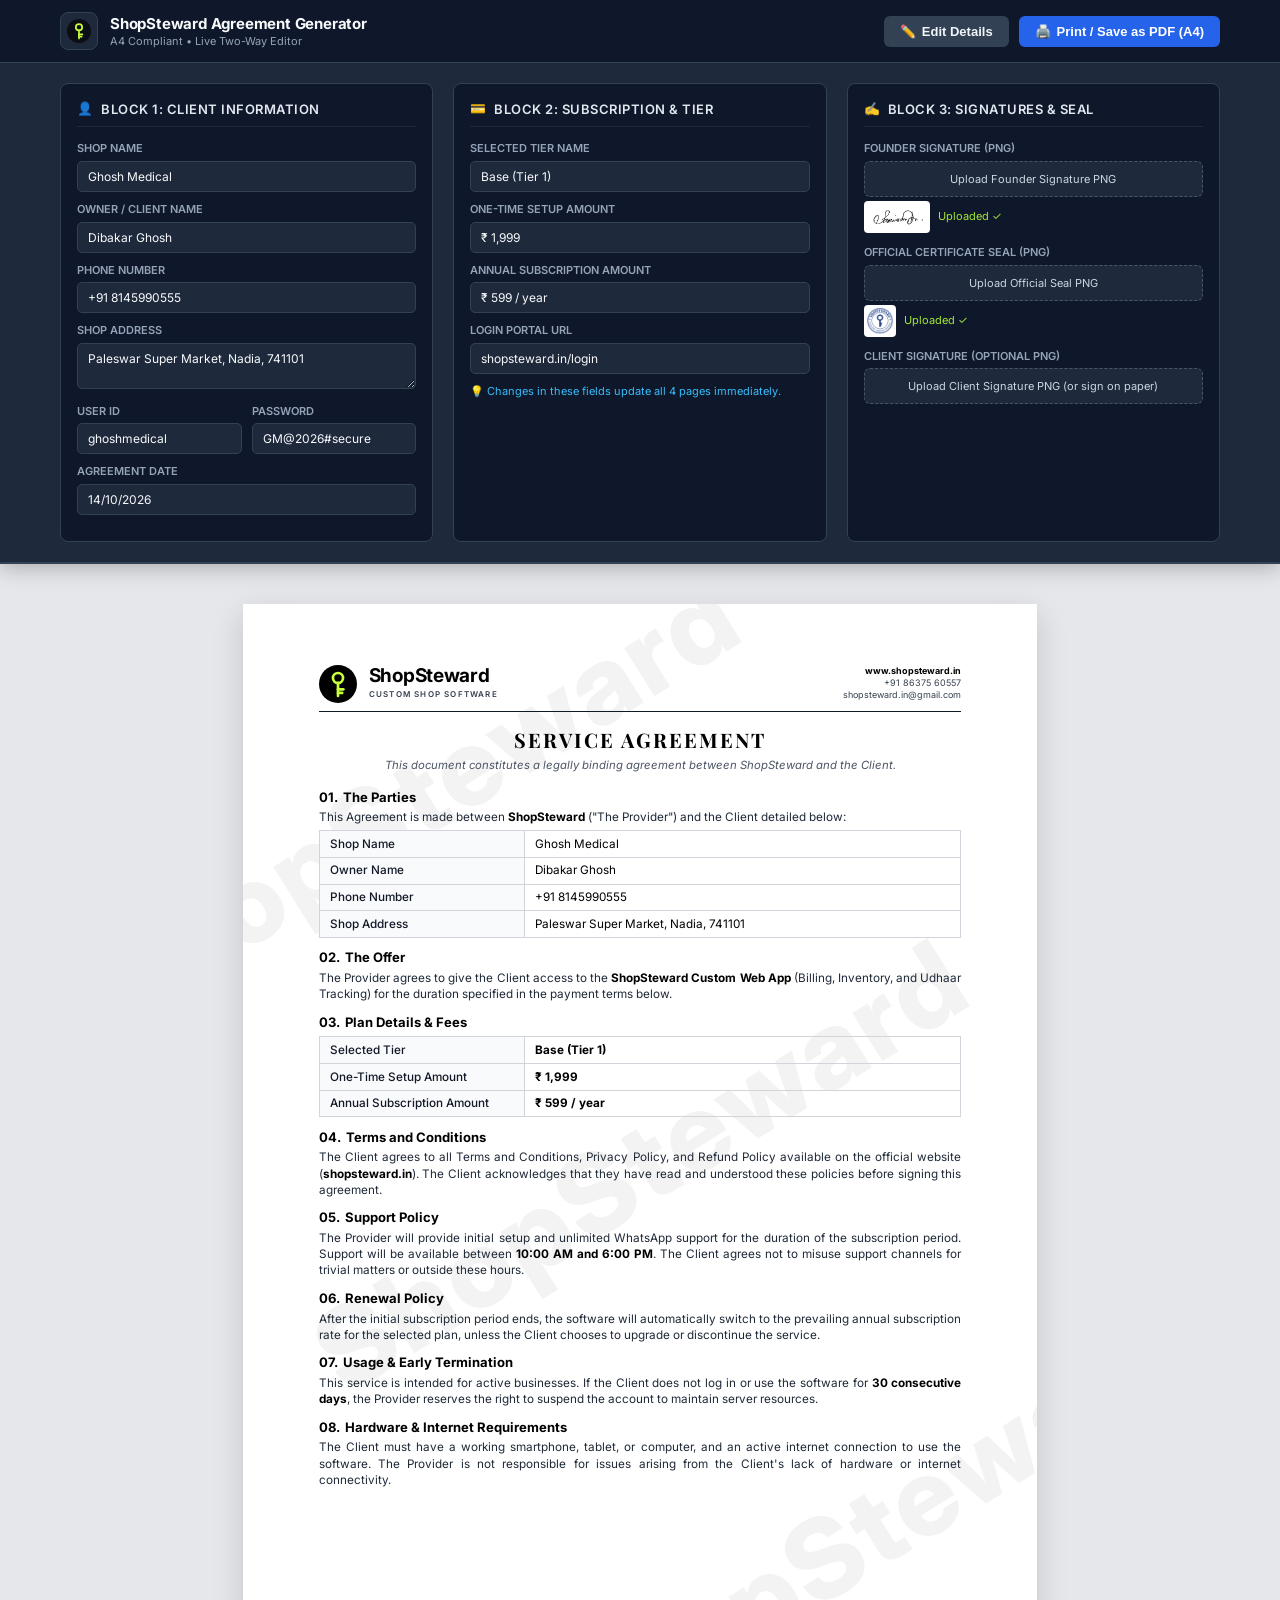
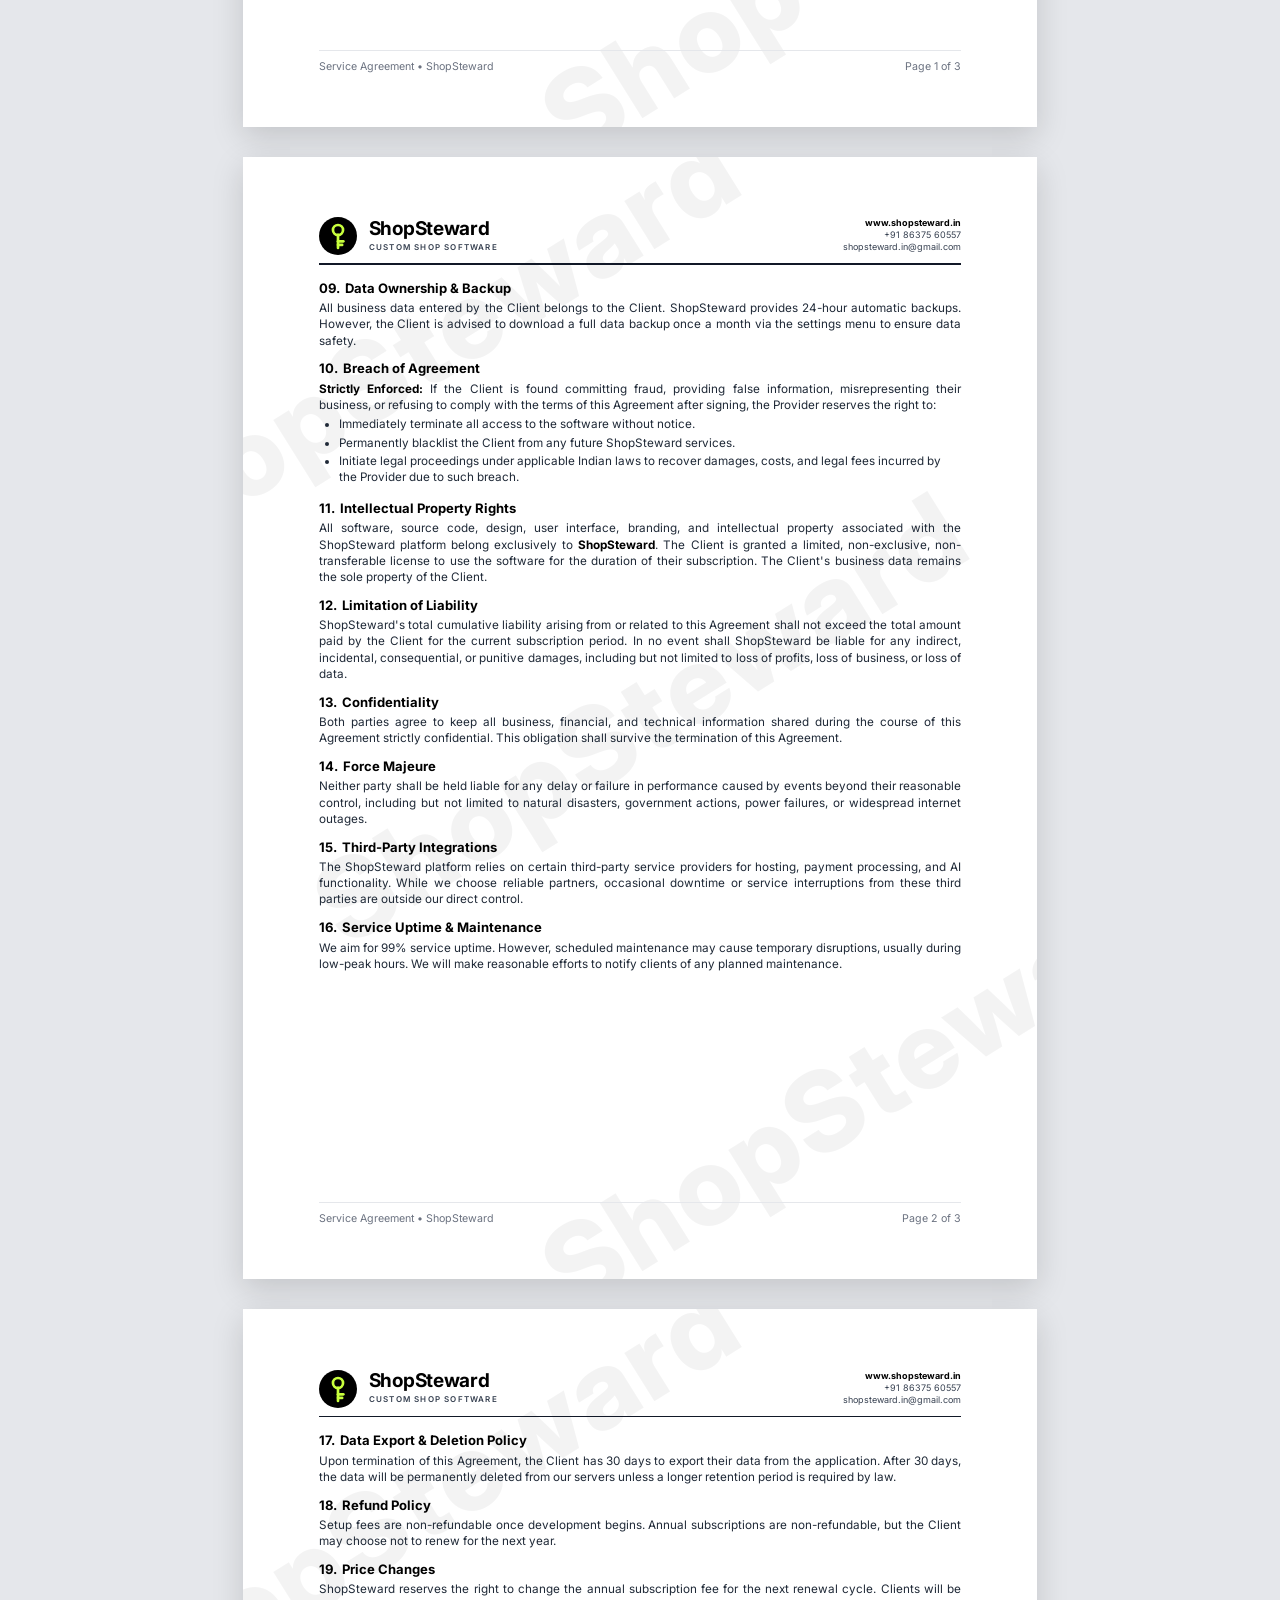
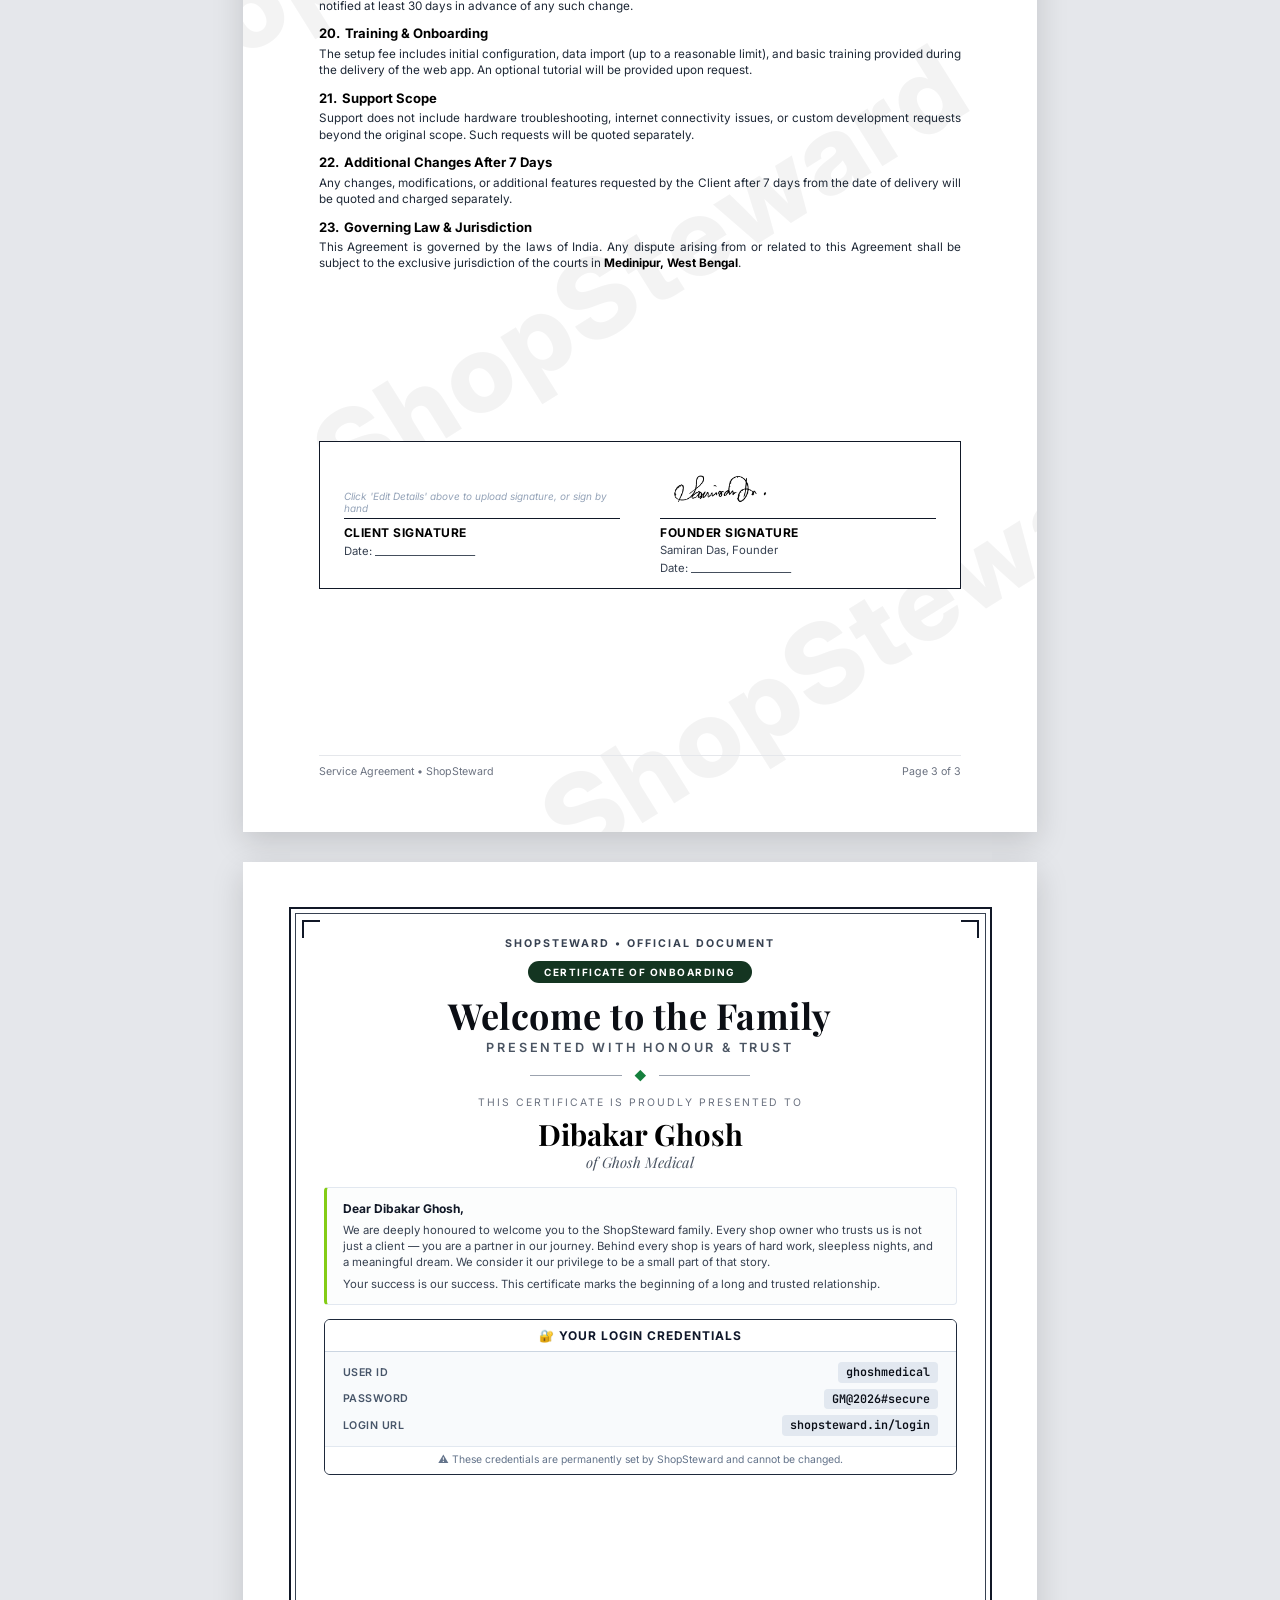
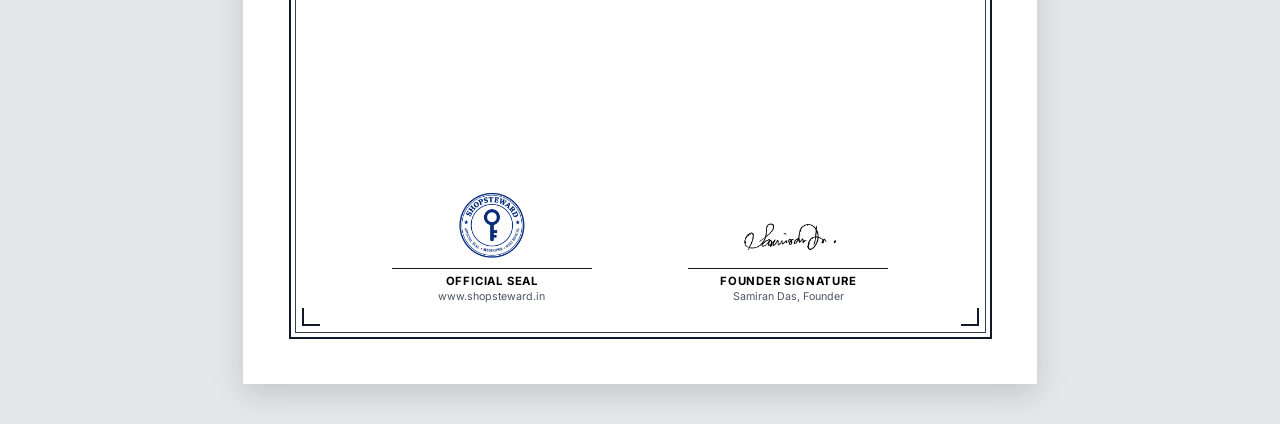
==== commit 7b2fb2f0: "Add files via upload" ====
--- a/index.html
+++ b/index.html
@@ -620,6 +620,7 @@
 
   </main>
 
+  <script src="embedded-assets.js"></script>
   <script src="script.js"></script>
 </body>
 </html>
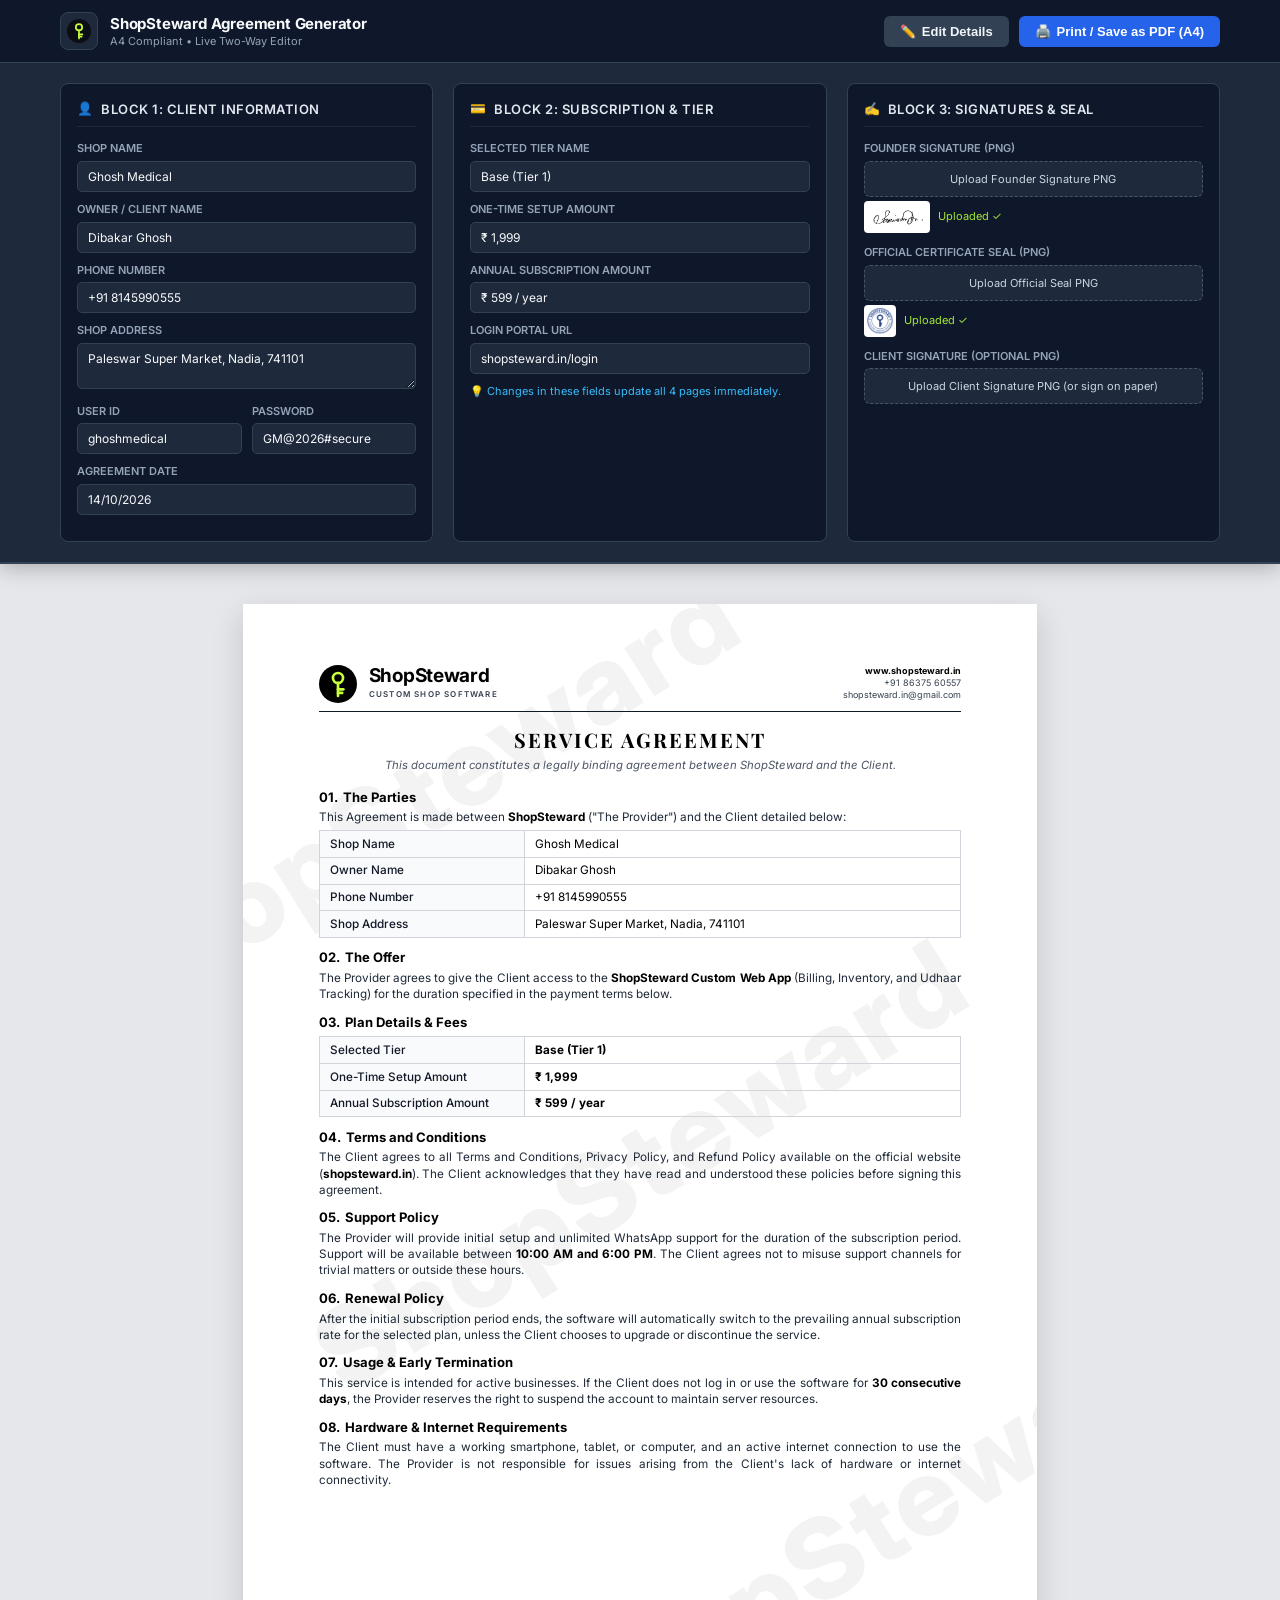
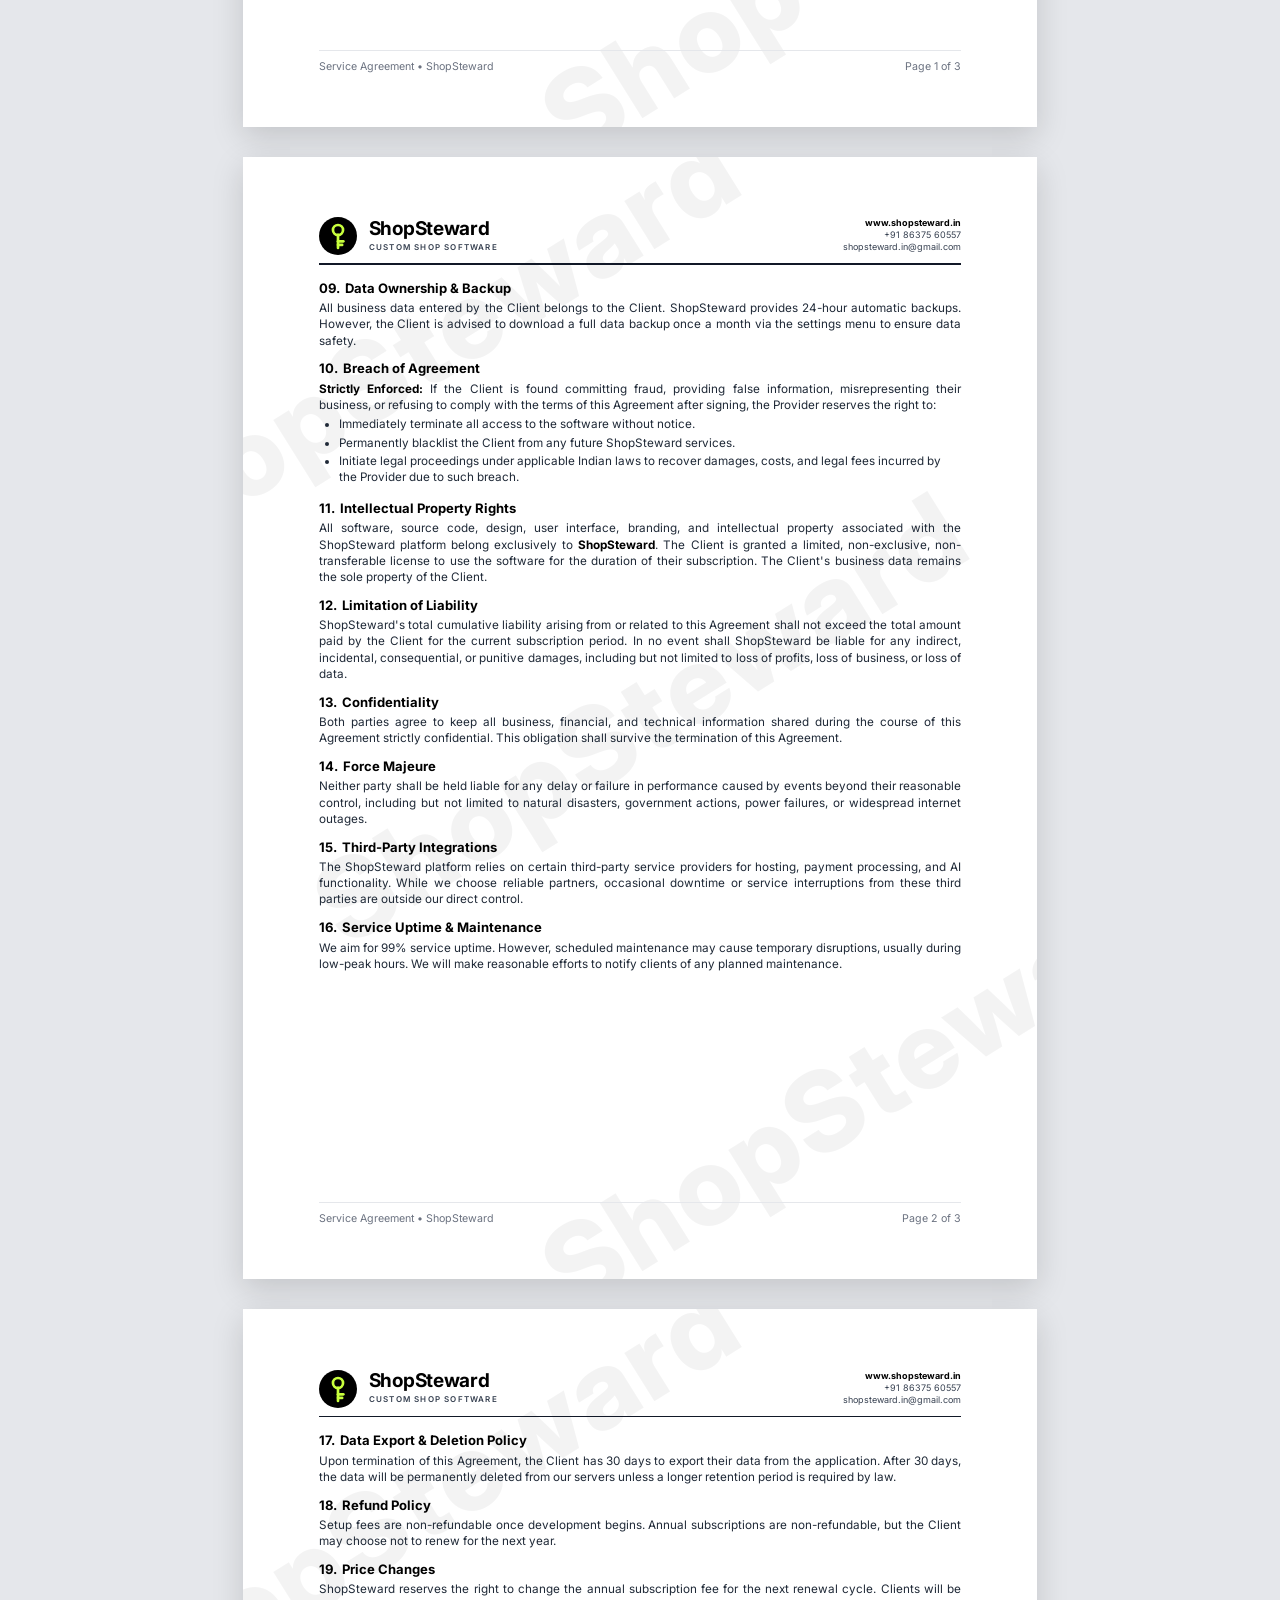
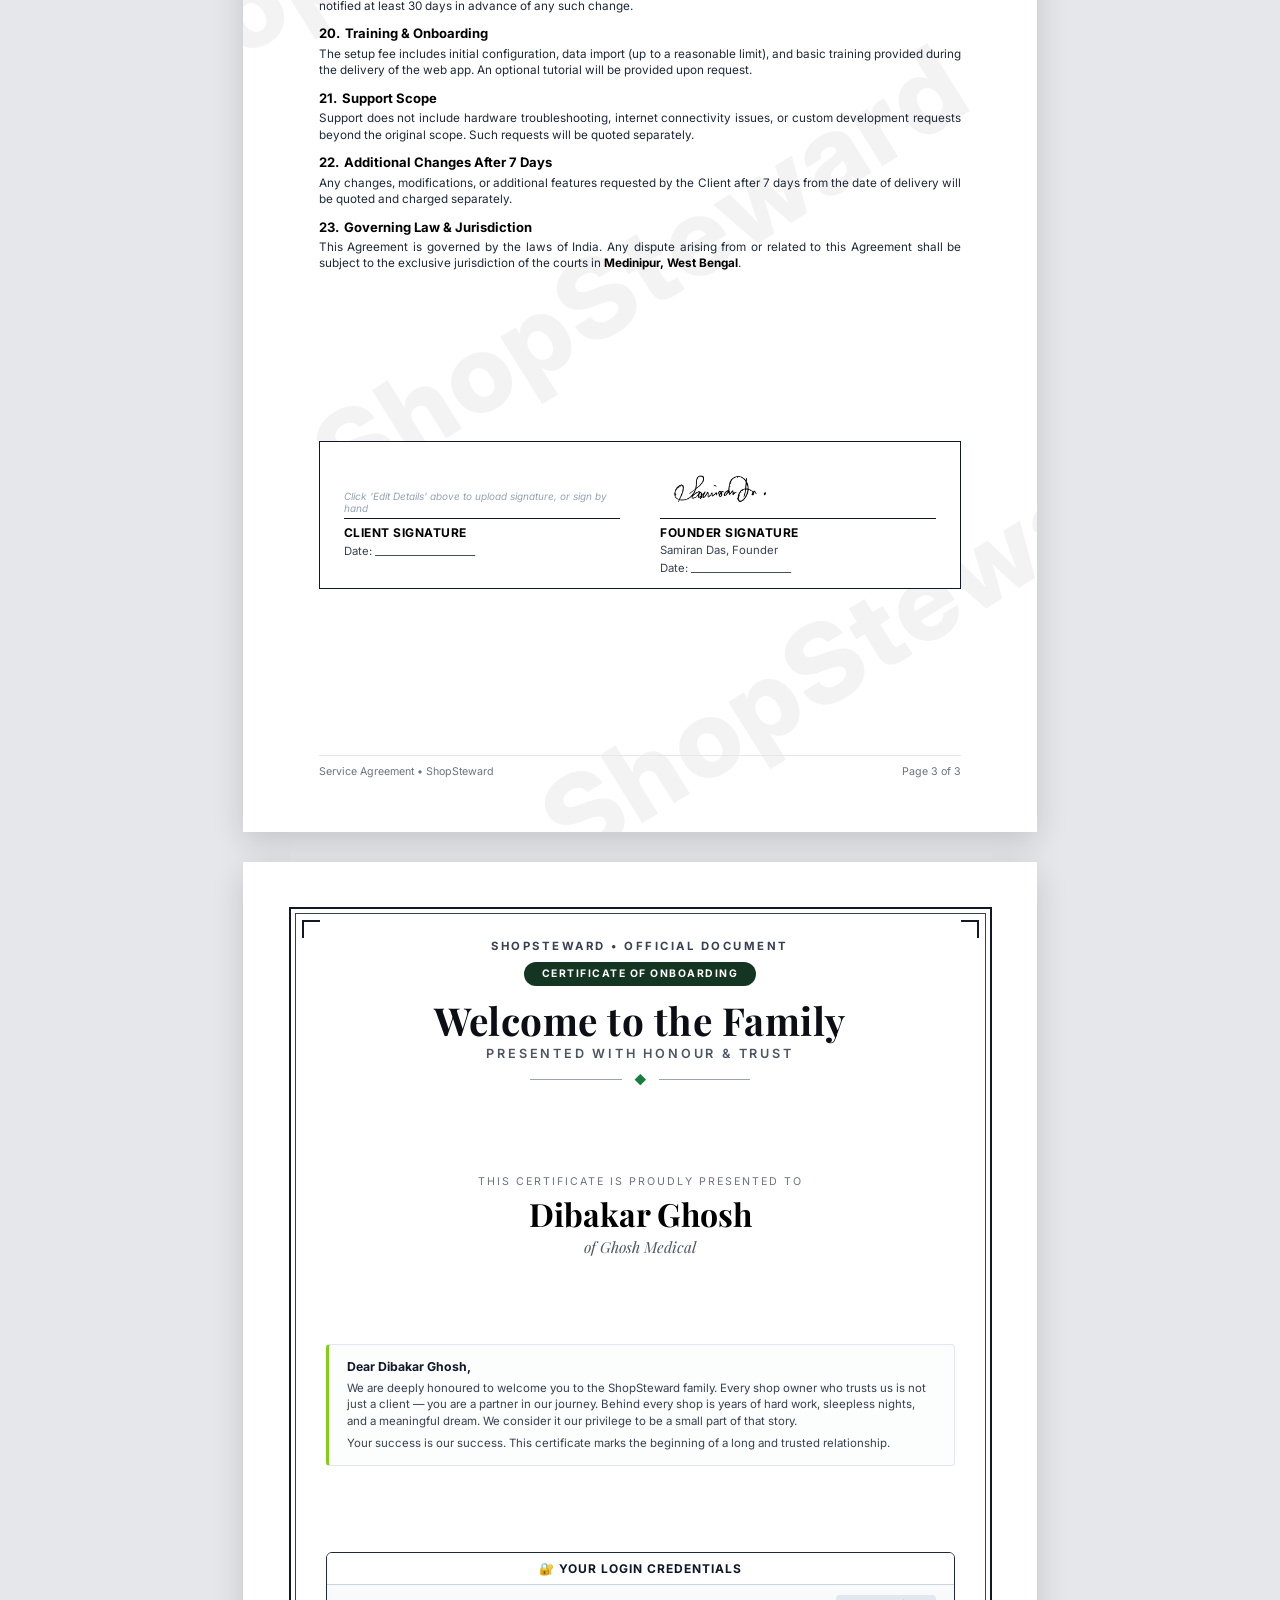
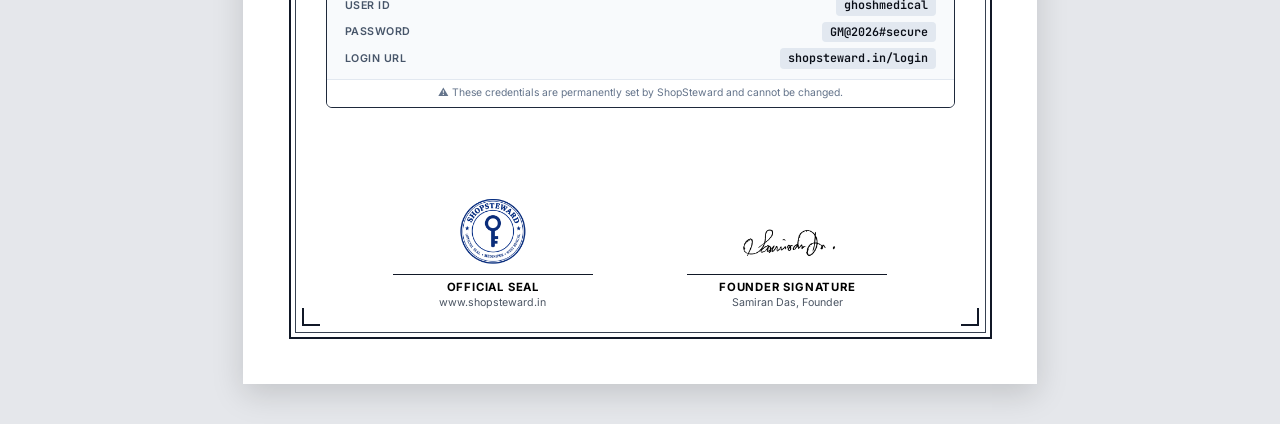
==== commit 0039aad0: "Add files via upload" ====
--- a/index.html
+++ b/index.html
@@ -503,75 +503,66 @@
           <div class="corner-ornament bottom-left"></div>
           <div class="corner-ornament bottom-right"></div>
 
-          <!-- Header Document Tag -->
-          <div class="cert-header-tag">
-            <span>SHOPSTEWARD &bull; OFFICIAL DOCUMENT</span>
-          </div>
-
-          <!-- Certificate Pill Badge -->
-          <div class="cert-pill-badge">
-            CERTIFICATE OF ONBOARDING
-          </div>
-
-          <!-- Titles -->
-          <h2 class="cert-main-title">Welcome to the Family</h2>
-          <div class="cert-subtitle">PRESENTED WITH HONOUR &amp; TRUST</div>
-
-          <!-- Decorative Diamond Divider -->
-          <div class="cert-divider">
-            <span class="line"></span>
-            <span class="diamond">&#9670;</span>
-            <span class="line"></span>
-          </div>
-
-          <!-- Presentation Text -->
-          <div class="cert-presentation-label">
-            THIS CERTIFICATE IS PROUDLY PRESENTED TO
-          </div>
-
-          <div class="cert-recipient-name sync-owner-name">
-            Dibakar Ghosh
-          </div>
-          <div class="cert-shop-subtitle">
-            of <span class="sync-shop-name">Ghosh Medical</span>
-          </div>
-
-          <!-- Congratulatory Letter Callout -->
-          <div class="cert-message-box">
-            <p class="greeting">Dear <span class="sync-owner-name">Dibakar Ghosh</span>,</p>
-            <p class="message-p">
-              We are deeply honoured to welcome you to the ShopSteward family. Every shop owner who trusts us is not just a client &mdash; you are a partner in our journey. Behind every shop is years of hard work, sleepless nights, and a meaningful dream. We consider it our privilege to be a small part of that story.
-            </p>
-            <p class="message-p">
-              Your success is our success. This certificate marks the beginning of a long and trusted relationship.
-            </p>
-          </div>
-
-          <!-- Login Credentials Card -->
-          <div class="credentials-card">
-            <div class="cred-header">
-              <span class="lock-icon">&#128272;</span> YOUR LOGIN CREDENTIALS
-            </div>
-            <div class="cred-body">
-              <div class="cred-row">
-                <span class="cred-key">USER ID</span>
-                <span class="cred-value sync-user-id">ghoshmedical</span>
+          <!-- Section 1: Header & Titles -->
+          <div class="cert-section-header">
+            <div class="cert-header-tag">SHOPSTEWARD &bull; OFFICIAL DOCUMENT</div>
+            <div class="cert-pill-badge">CERTIFICATE OF ONBOARDING</div>
+            <h2 class="cert-main-title">Welcome to the Family</h2>
+            <div class="cert-subtitle">PRESENTED WITH HONOUR &amp; TRUST</div>
+            <div class="cert-divider">
+              <span class="line"></span>
+              <span class="diamond">&#9670;</span>
+              <span class="line"></span>
+            </div>
+          </div>
+
+          <!-- Section 2: Recipient Presentation -->
+          <div class="cert-section-recipient">
+            <div class="cert-presentation-label">THIS CERTIFICATE IS PROUDLY PRESENTED TO</div>
+            <div class="cert-recipient-name sync-owner-name">Dibakar Ghosh</div>
+            <div class="cert-shop-subtitle">of <span class="sync-shop-name">Ghosh Medical</span></div>
+          </div>
+
+          <!-- Section 3: Congratulatory Letter Callout -->
+          <div class="cert-section-message">
+            <div class="cert-message-box">
+              <p class="greeting">Dear <span class="sync-owner-name">Dibakar Ghosh</span>,</p>
+              <p class="message-p">
+                We are deeply honoured to welcome you to the ShopSteward family. Every shop owner who trusts us is not just a client &mdash; you are a partner in our journey. Behind every shop is years of hard work, sleepless nights, and a meaningful dream. We consider it our privilege to be a small part of that story.
+              </p>
+              <p class="message-p">
+                Your success is our success. This certificate marks the beginning of a long and trusted relationship.
+              </p>
+            </div>
+          </div>
+
+          <!-- Section 4: Login Credentials Card -->
+          <div class="cert-section-credentials">
+            <div class="credentials-card">
+              <div class="cred-header">
+                <span class="lock-icon">&#128272;</span> YOUR LOGIN CREDENTIALS
               </div>
-              <div class="cred-row">
-                <span class="cred-key">PASSWORD</span>
-                <span class="cred-value sync-password">GM@2026#secure</span>
+              <div class="cred-body">
+                <div class="cred-row">
+                  <span class="cred-key">USER ID</span>
+                  <span class="cred-value sync-user-id">ghoshmedical</span>
+                </div>
+                <div class="cred-row">
+                  <span class="cred-key">PASSWORD</span>
+                  <span class="cred-value sync-password">GM@2026#secure</span>
+                </div>
+                <div class="cred-row">
+                  <span class="cred-key">LOGIN URL</span>
+                  <span class="cred-value sync-login-url">shopsteward.in/login</span>
+                </div>
               </div>
-              <div class="cred-row">
-                <span class="cred-key">LOGIN URL</span>
-                <span class="cred-value sync-login-url">shopsteward.in/login</span>
+              <div class="cred-note">
+                <span class="warn-icon">&#9888;&#65039;</span> These credentials are permanently set by ShopSteward and cannot be changed.
               </div>
             </div>
-            <div class="cred-note">
-              <span class="warn-icon">&#9888;&#65039;</span> These credentials are permanently set by ShopSteward and cannot be changed.
-            </div>
-          </div>
-
-          <!-- Certificate Seal & Founder Signature Footer -->
+          </div>
+
+          <!-- Section 5: Certificate Seal & Founder Signature Footer -->
           <div class="cert-bottom-row">
             
             <!-- Seal Column -->
--- a/styles.css
+++ b/styles.css
@@ -602,12 +602,14 @@
 .cert-inner-border {
   flex: 1;
   border: 1px solid #374151;
-  padding: 22px 28px 20px 28px;
+  padding: 24px 30px 18px 30px;
   display: flex;
   flex-direction: column;
+  justify-content: space-between;
   align-items: center;
   text-align: center;
   position: relative;
+  box-sizing: border-box;
 }
 
 /* Corner Ornaments */
@@ -643,20 +645,33 @@
   border-width: 0 2px 2px 0;
 }
 
+/* Certificate Structural Sections for Full Page Distribution */
+.cert-section-header,
+.cert-section-recipient,
+.cert-section-message,
+.cert-section-credentials,
+.cert-bottom-row {
+  width: 100%;
+  display: flex;
+  flex-direction: column;
+  align-items: center;
+}
+
+/* Section 1: Header & Titles */
 .cert-header-tag {
-  font-size: 8pt;
-  font-weight: 700;
-  letter-spacing: 2px;
+  font-size: 8.5pt;
+  font-weight: 700;
+  letter-spacing: 2.5px;
   color: #374151;
-  margin-bottom: 10px;
+  margin-bottom: 8px;
 }
 
 .cert-pill-badge {
   background: #143521;
   color: #ffffff;
-  padding: 4px 16px;
+  padding: 4.5px 18px;
   border-radius: 50px;
-  font-size: 7.5pt;
+  font-size: 7.8pt;
   font-weight: 700;
   letter-spacing: 1.5px;
   text-transform: uppercase;
@@ -665,11 +680,11 @@
 
 .cert-main-title {
   font-family: var(--font-serif);
-  font-size: 27pt;
+  font-size: 29pt;
   font-weight: 700;
   color: #0b0e14;
   letter-spacing: 0.5px;
-  margin-bottom: 2px;
+  margin-bottom: 3px;
   line-height: 1.15;
 }
 
@@ -679,7 +694,7 @@
   letter-spacing: 2.8px;
   color: #4b5563;
   text-transform: uppercase;
-  margin-bottom: 10px;
+  margin-bottom: 8px;
 }
 
 .cert-divider {
@@ -688,7 +703,6 @@
   justify-content: center;
   gap: 12px;
   width: 220px;
-  margin-bottom: 12px;
 }
 
 .cert-divider .line {
@@ -702,8 +716,9 @@
   color: #15803d;
 }
 
+/* Section 2: Recipient Presentation */
 .cert-presentation-label {
-  font-size: 7.8pt;
+  font-size: 8pt;
   letter-spacing: 2px;
   color: #6b7280;
   text-transform: uppercase;
@@ -712,7 +727,7 @@
 
 .cert-recipient-name {
   font-family: var(--font-serif);
-  font-size: 22pt;
+  font-size: 24pt;
   font-weight: 700;
   color: #000000;
   line-height: 1.2;
@@ -721,34 +736,34 @@
 .cert-shop-subtitle {
   font-family: var(--font-serif);
   font-style: italic;
-  font-size: 11pt;
+  font-size: 11.5pt;
   color: #4b5563;
-  margin-bottom: 14px;
-}
-
-/* Callout Box */
+  margin-top: 2px;
+}
+
+/* Section 3: Callout Box */
 .cert-message-box {
   width: 100%;
   background: #fcfdfd;
   border: 1px solid #e2e8f0;
   border-left: 3.5px solid #84cc16;
-  padding: 12px 16px;
+  padding: 13px 18px;
   text-align: left;
   border-radius: 4px;
-  margin-bottom: 14px;
+  box-sizing: border-box;
 }
 
 .cert-message-box .greeting {
-  font-size: 9pt;
+  font-size: 9.2pt;
   font-weight: 700;
   color: #111827;
   margin-bottom: 5px;
 }
 
 .cert-message-box .message-p {
-  font-size: 8.5pt;
+  font-size: 8.6pt;
   color: #374151;
-  line-height: 1.42;
+  line-height: 1.44;
   margin-bottom: 6px;
 }
 
@@ -756,14 +771,14 @@
   margin-bottom: 0;
 }
 
-/* Credentials Card */
+/* Section 4: Credentials Card */
 .credentials-card {
   width: 100%;
   border: 1.5px solid #1e293b;
   border-radius: 6px;
   background: #f8fafc;
   overflow: hidden;
-  margin-bottom: 16px;
+  box-sizing: border-box;
 }
 
 .cred-header {
@@ -816,14 +831,15 @@
   text-align: center;
 }
 
-/* Bottom Signatures & Seal (Certificate) */
+/* Section 5: Bottom Signatures & Seal (Certificate) */
 .cert-bottom-row {
   width: 100%;
   display: flex;
+  flex-direction: row;
   justify-content: space-around;
   align-items: flex-end;
-  margin-top: auto;
-  padding: 0 20px 8px 20px;
+  padding: 0 20px 4px 20px;
+  box-sizing: border-box;
 }
 
 .cert-col {
